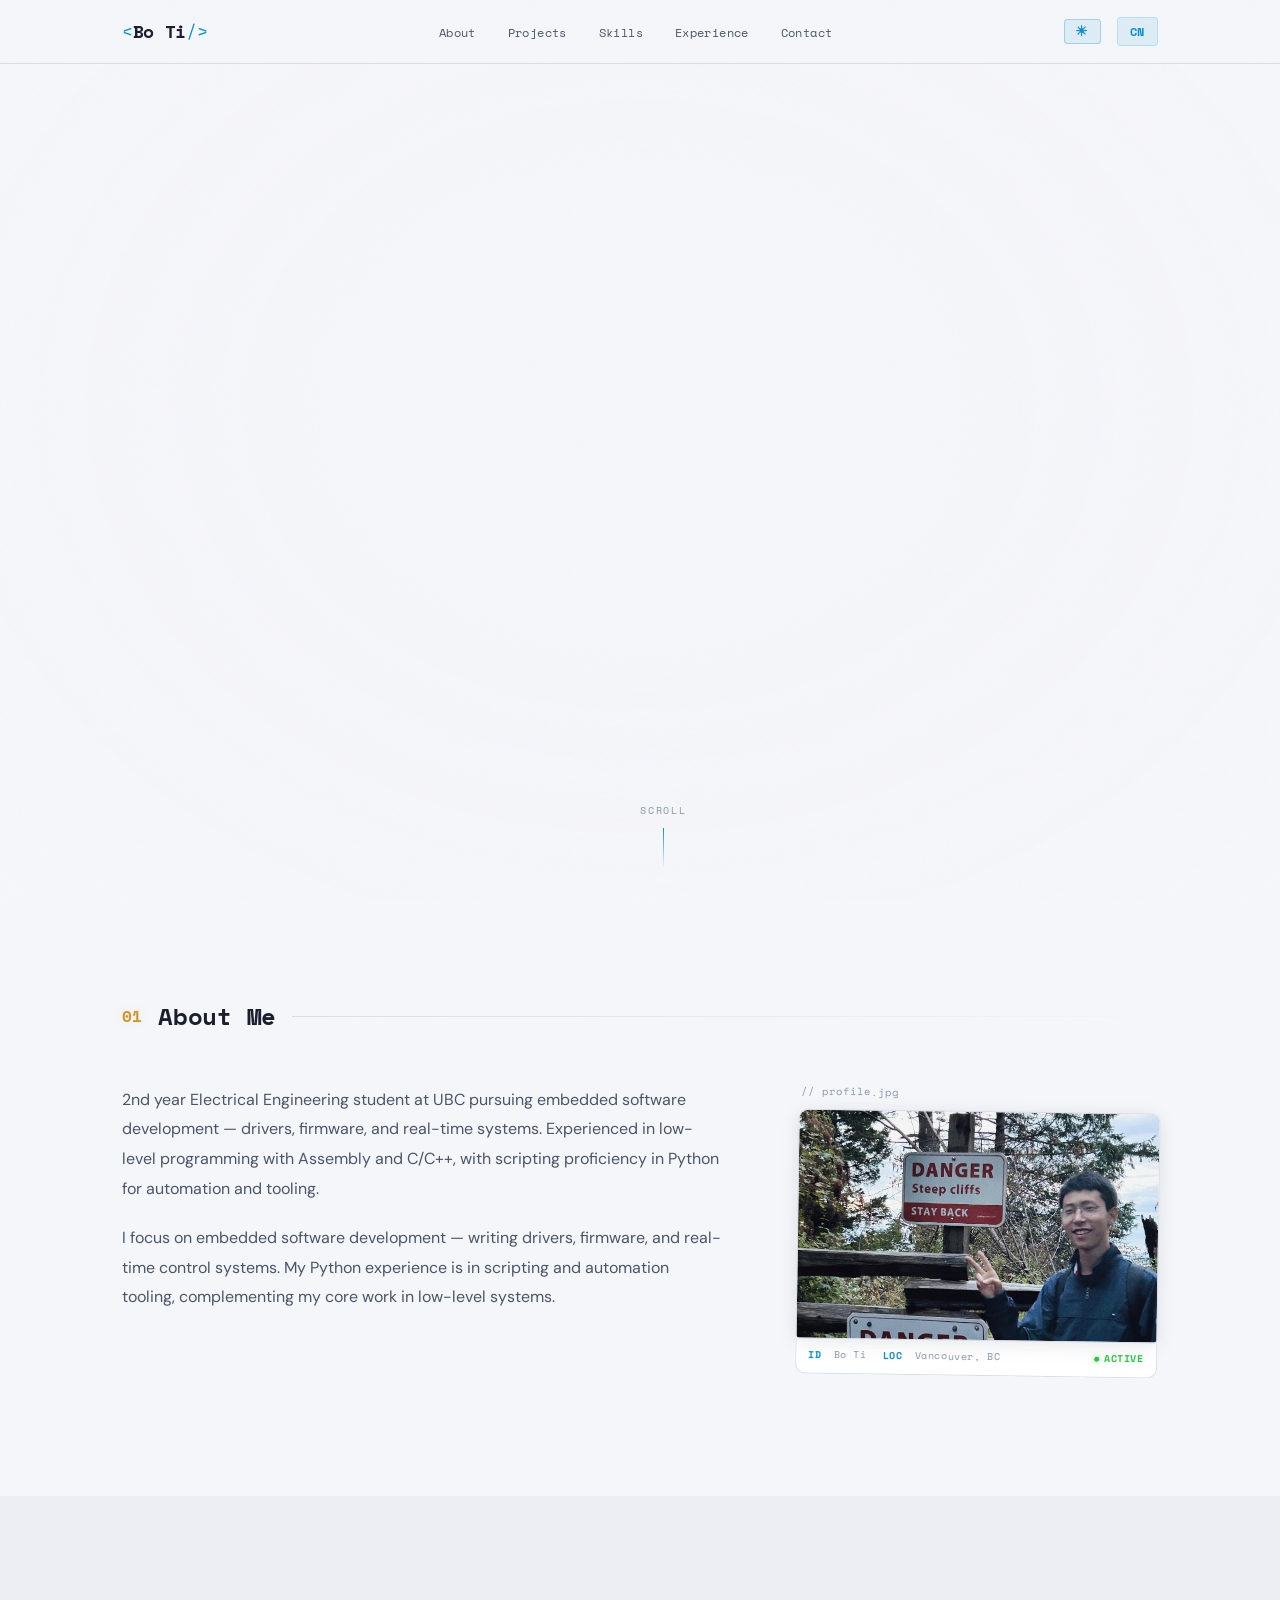
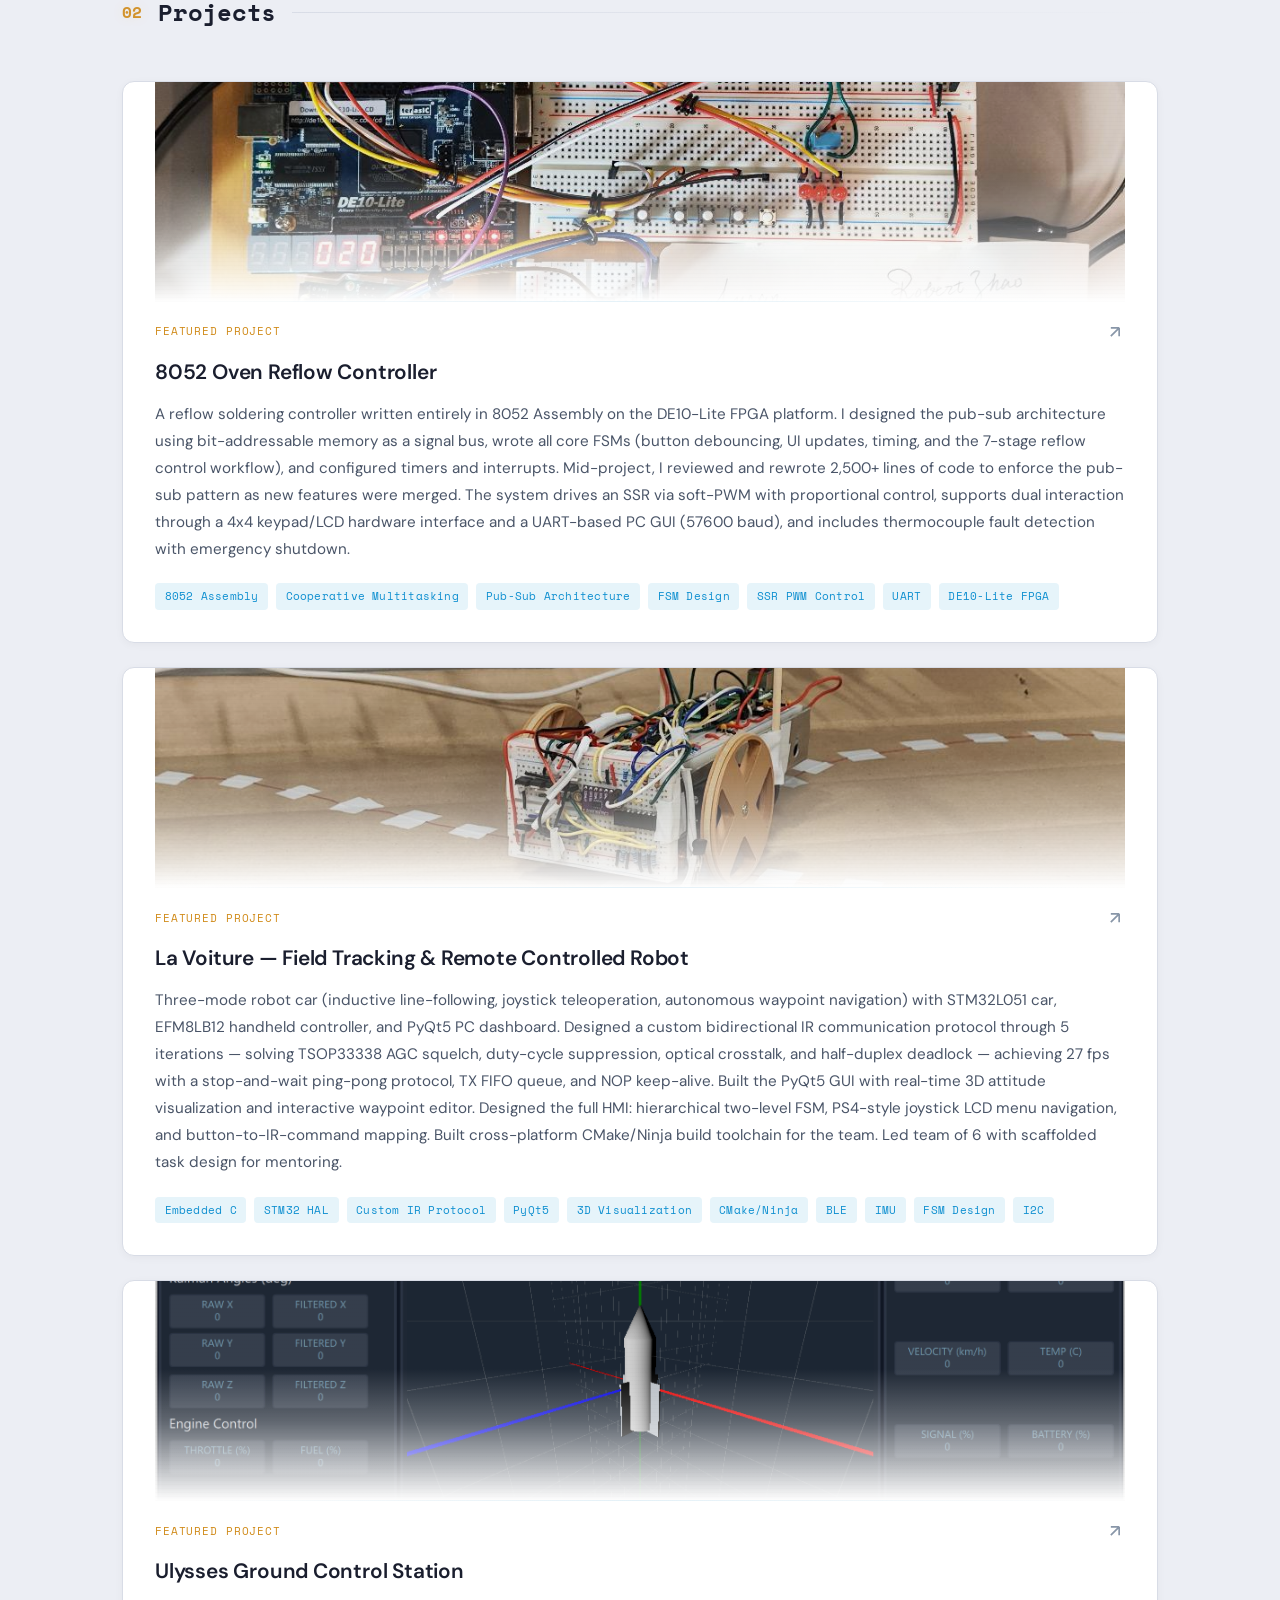
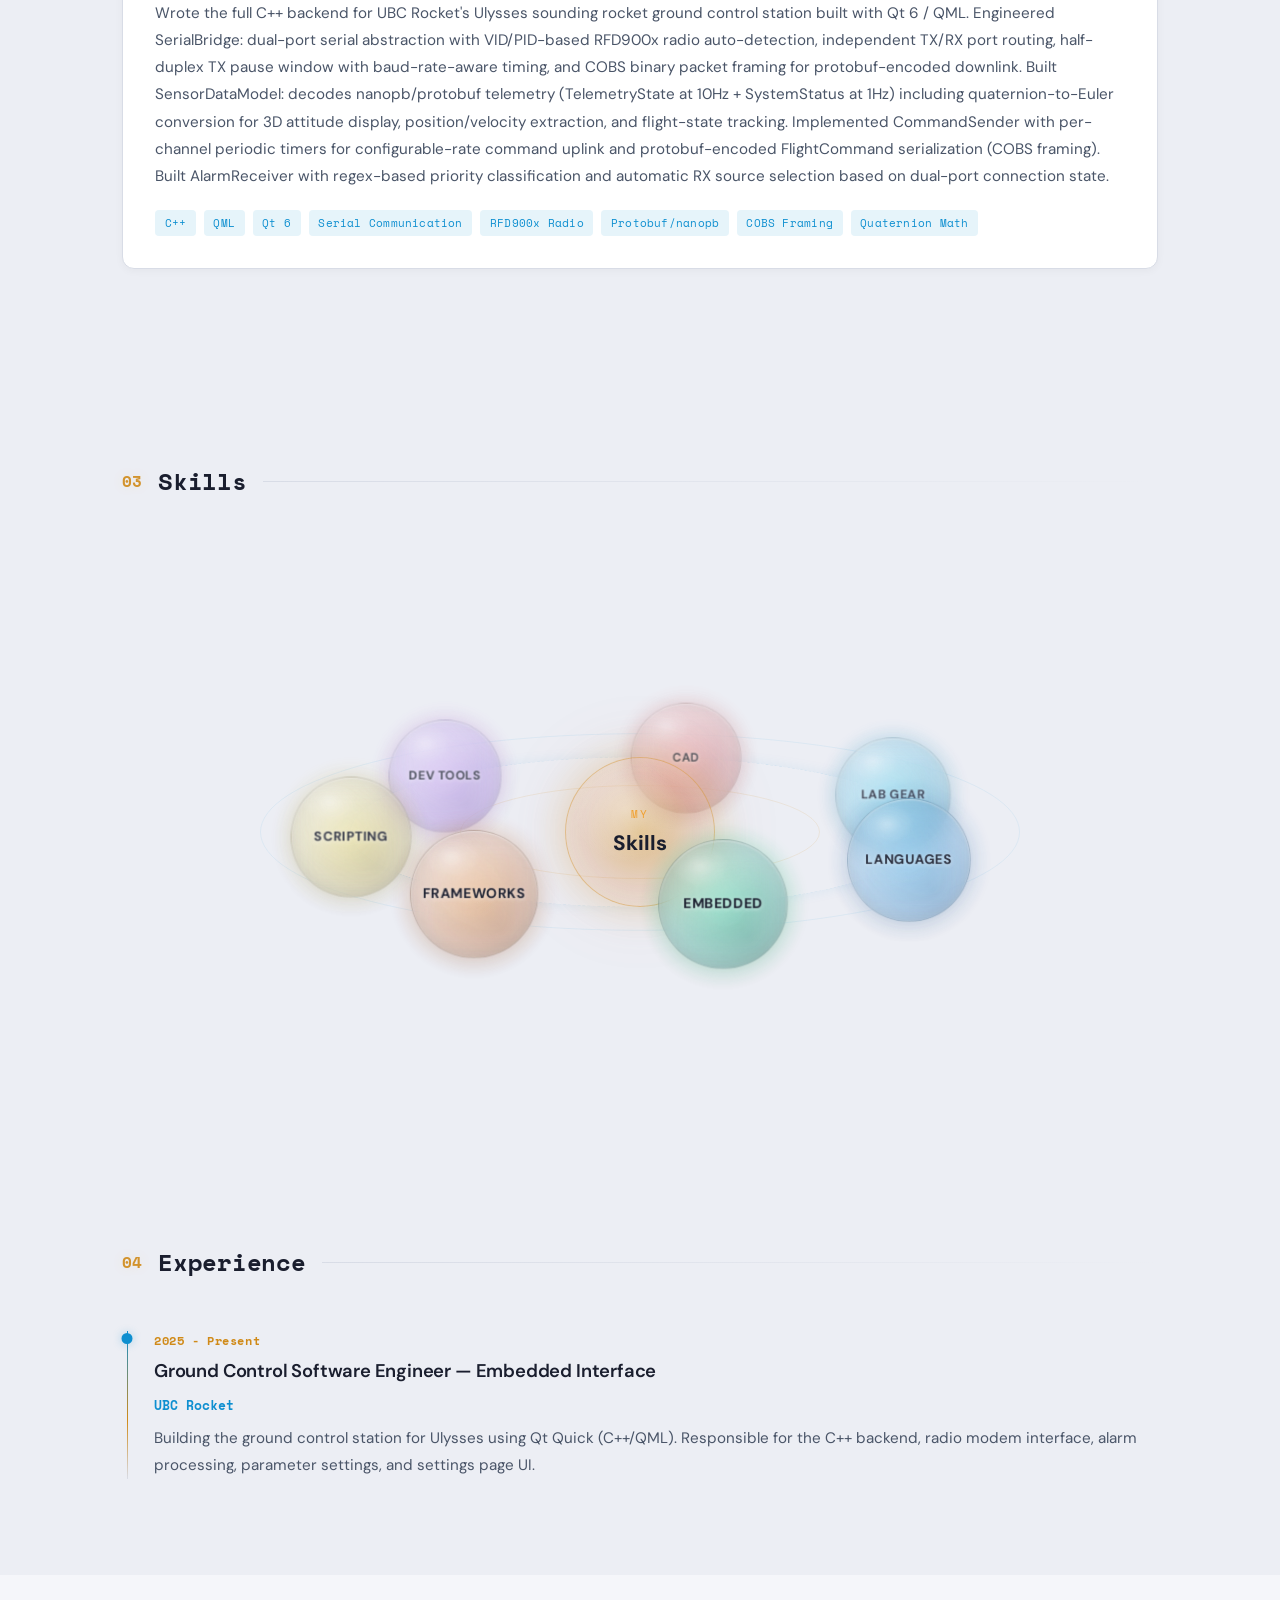
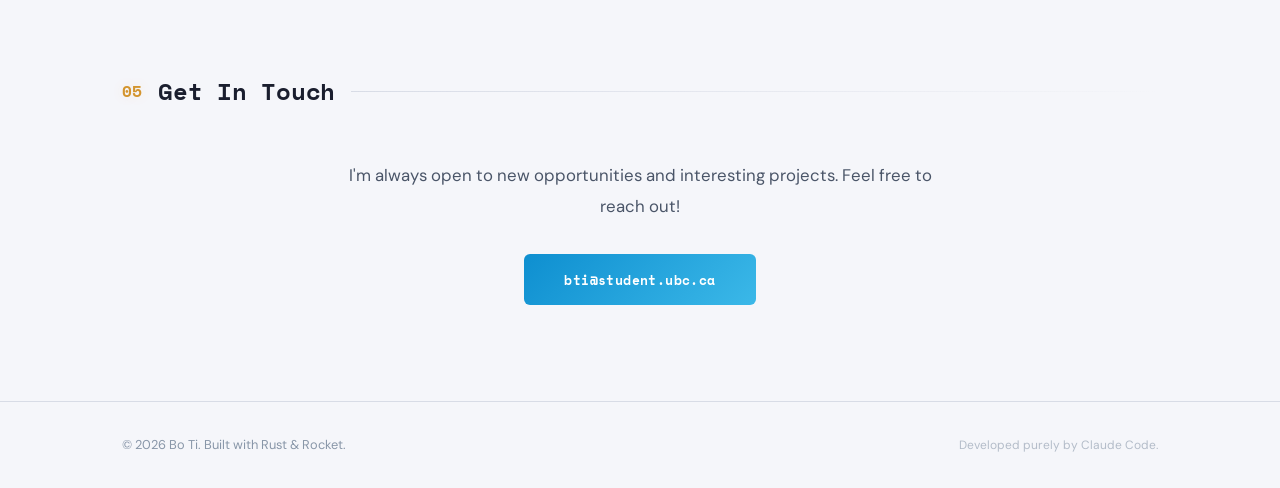
==== index.html @ 19ad7119 "ascii art" ====
<!DOCTYPE html>
<html lang="en">
<head>
    <meta charset="UTF-8">
    <meta name="viewport" content="width=device-width, initial-scale=1.0">
    <title>Bo Ti - Embedded Software Developer</title>
    <link rel="preconnect" href="https://fonts.googleapis.com">
    <link rel="preconnect" href="https://fonts.gstatic.com" crossorigin>
    <link href="https://fonts.googleapis.com/css2?family=Space+Mono:wght@400;700&family=DM+Sans:ital,opsz,wght@0,9..40,300;0,9..40,400;0,9..40,500;0,9..40,600;1,9..40,400&display=swap" rel="stylesheet">
    <script>
        (function(){var t=localStorage.getItem('theme');if(t!=='dark')document.documentElement.setAttribute('data-theme','light');})();
    </script>
    <link rel="stylesheet" href="style.css">
    <style>
        /* ---- TRACKS ORBITAL ANIMATION ---- */
        .tracks-wrapper {
            display: flex;
            justify-content: center;
            align-items: center;
            padding: 0.5rem 0 1.5rem;
            overflow: hidden;
            position: relative;
            min-height: 500px;
        }

        .tracks-scene {
            position: relative;
            width: 700px;
            height: 400px;
            flex-shrink: 0;
            z-index: 1;
            transform: translateY(40px);
            transition: transform 0.45s cubic-bezier(0.25, 0.1, 0.25, 1);
        }

        .tracks-scene.scene-hovered {
            transform: translateY(-20px);
        }

        .orbit-ring {
            position: absolute;
            border-radius: 50%;
            top: 50%; left: 50%;
            transform: translate(-50%, -50%) scaleY(0.259);
        }

        /* Main orbit ring — dashed with subtle glow */
        .orbit-ring-main {
            border: 1.5px dashed rgba(56,189,248,0.18);
            box-shadow: 0 0 25px rgba(56,189,248,0.06);
        }

        /* Secondary orbit rings — thin solid, decorative */
        .orbit-ring-inner {
            border: 1px solid rgba(240,160,48,0.12);
        }
        .orbit-ring-outer {
            border: 1px solid rgba(56,189,248,0.08);
        }

        .center-node {
            position: absolute;
            top: 50%; left: 50%;
            transform: translate(-50%, -50%);
            width: 150px;
            height: 150px;
            border-radius: 50%;
            background:
                radial-gradient(circle at 40% 35%, rgba(255,255,255,0.2) 0%, transparent 40%),
                radial-gradient(circle at 50% 50%, rgba(240,160,48,0.45), rgba(240,120,30,0.15) 55%, rgba(10,14,23,0.5));
            border: 1.5px solid rgba(240,160,48,0.35);
            display: flex;
            flex-direction: column;
            align-items: center;
            justify-content: center;
            z-index: 10;
            box-shadow:
                0 0 40px rgba(240,160,48,0.3),
                0 0 80px rgba(240,120,30,0.12),
                inset 0 0 25px rgba(240,160,48,0.12);
            animation: center-pulse 4s ease-in-out infinite;
        }

        @keyframes center-pulse {
            0%, 100% { box-shadow: 0 0 40px rgba(240,160,48,0.3), 0 0 80px rgba(240,120,30,0.12), inset 0 0 25px rgba(240,160,48,0.12); }
            50% { box-shadow: 0 0 50px rgba(240,160,48,0.38), 0 0 100px rgba(240,120,30,0.18), inset 0 0 30px rgba(240,160,48,0.18); }
        }

        .node-label {
            font-size: 0.7rem;
            letter-spacing: 0.15em;
            text-transform: uppercase;
            color: #f0a030;
            font-family: var(--font-display);
        }

        .node-title {
            font-size: 1.3rem;
            font-weight: 800;
            margin-top: 2px;
            color: #e8ecf0;
        }

        .track {
            position: absolute;
            top: 50%; left: 50%;
            width: 130px;
            height: 130px;
            margin-left: -65px;
            margin-top: -65px;
            border-radius: 50%;
            border: 1px solid rgba(255,255,255,0.18);
            display: flex;
            flex-direction: column;
            align-items: center;
            justify-content: center;
            gap: 4px;
            cursor: pointer;
            z-index: 5;
            text-align: center;
            padding: 12px;
            will-change: transform, opacity;
            overflow: hidden;
            /* Liquid glass: translucent with colored tint */
            background:
                radial-gradient(circle at 30% 25%, rgba(255,255,255,0.25) 0%, transparent 50%),
                radial-gradient(circle at 70% 75%, var(--planet-lo, rgba(10,20,40,0.3)) 0%, transparent 60%),
                radial-gradient(circle at 50% 50%, var(--planet-hi, rgba(80,180,240,0.25)), var(--planet-mid, rgba(40,100,160,0.15)) 60%, var(--planet-lo, rgba(10,40,70,0.2)) 100%);
            backdrop-filter: blur(12px);
            -webkit-backdrop-filter: blur(12px);
            box-shadow:
                inset 0 1px 2px rgba(255,255,255,0.2),
                inset 0 -4px 12px rgba(0,0,0,0.15),
                0 4px 24px rgba(0,0,0,0.25),
                0 0 25px var(--card-glow, rgba(56,189,248,0.15));
            transition: box-shadow 0.3s ease, border-color 0.3s ease;
        }

        /* Specular highlight — liquid glass caustic */
        .track::before {
            content: '';
            position: absolute;
            top: 6%;
            left: 12%;
            width: 40%;
            height: 28%;
            background: radial-gradient(ellipse,
                rgba(255,255,255,0.4) 0%,
                rgba(255,255,255,0.12) 40%,
                transparent 100%);
            border-radius: 50%;
            pointer-events: none;
            z-index: 2;
            filter: blur(2px);
        }

        /* Atmosphere rim — glass edge refraction */
        .track::after {
            content: '';
            position: absolute;
            inset: -2px;
            border-radius: 50%;
            border: 1px solid rgba(255,255,255,0.15);
            pointer-events: none;
            z-index: 0;
            box-shadow:
                0 0 18px var(--card-glow, transparent),
                inset 0 0 14px rgba(255,255,255,0.06);
        }

        .track-active,
        .track:hover {
            transform: scale(1.18) !important;
            opacity: 1 !important;
            border-color: rgba(255,255,255,0.22);
            box-shadow:
                inset 0 1px 2px rgba(255,255,255,0.2),
                inset 0 -4px 14px rgba(0,0,0,0.15),
                0 4px 24px rgba(0,0,0,0.3),
                0 0 45px var(--card-glow, rgba(56,189,248,0.3)),
                0 0 90px var(--card-glow, rgba(56,189,248,0.12));
        }

        .track-active::after,
        .track:hover::after {
            border-color: rgba(255,255,255,0.18);
            box-shadow:
                0 0 25px var(--card-glow, transparent),
                inset 0 0 16px rgba(255,255,255,0.06);
        }

        .track-name {
            font-size: 0.88rem;
            font-weight: 700;
            letter-spacing: 0.04em;
            text-transform: uppercase;
            color: #e8ecf0;
            line-height: 1.25;
            position: relative;
            z-index: 1;
            text-shadow: 0 1px 6px rgba(0,0,0,0.7);
        }

        .tracks-tooltip {
            position: absolute;
            bottom: 30px;
            left: 50%;
            transform: translateX(-50%) translateY(10px);
            background: rgba(17,20,30,0.92);
            border: 1px solid rgba(56,189,248,0.15);
            border-radius: 12px;
            padding: 16px 24px;
            max-width: 380px;
            text-align: center;
            z-index: 200;
            opacity: 0;
            transition: opacity 0.35s, transform 0.35s cubic-bezier(0.25, 0.1, 0.25, 1);
            pointer-events: none;
            backdrop-filter: blur(16px);
            box-shadow: 0 4px 30px rgba(0,0,0,0.4), 0 0 20px rgba(56,189,248,0.05);
        }

        .tracks-tooltip.show { opacity: 1; transform: translateX(-50%) translateY(0); }
        .tracks-tooltip h3 { font-size: 1.05rem; font-weight: 700; margin-bottom: 6px; }
        .tracks-tooltip p { font-size: 0.78rem; color: var(--text-secondary); font-family: var(--font-display); line-height: 1.6; }

        @media (max-width: 900px) {
            .tracks-scene {
                transform: translateY(40px) scale(0.65);
                transform-origin: top center;
                margin-bottom: -140px;
            }
            .tracks-scene.scene-hovered {
                transform: translateY(-20px) scale(0.65);
            }
            .tracks-wrapper { min-height: 320px; }
        }

        /* ---- LIGHT MODE ORBITAL OVERRIDES ---- */
        [data-theme="light"] .orbit-ring-main {
            border-color: rgba(14,143,208,0.22);
            box-shadow: 0 0 25px rgba(14,143,208,0.08);
        }
        [data-theme="light"] .orbit-ring-inner {
            border-color: rgba(208,138,24,0.18);
        }
        [data-theme="light"] .orbit-ring-outer {
            border-color: rgba(14,143,208,0.12);
        }
        [data-theme="light"] .center-node {
            background:
                radial-gradient(circle at 40% 35%, rgba(255,255,255,0.35) 0%, transparent 40%),
                radial-gradient(circle at 50% 50%, rgba(208,138,24,0.5), rgba(208,100,20,0.2) 55%, rgba(245,246,250,0.4));
            border-color: rgba(208,138,24,0.4);
            box-shadow:
                0 0 40px rgba(208,138,24,0.25),
                0 0 80px rgba(208,100,20,0.1),
                inset 0 0 25px rgba(208,138,24,0.1);
        }
        [data-theme="light"] .track {
            border-color: rgba(0,0,0,0.12);
            box-shadow:
                inset 0 1px 2px rgba(255,255,255,0.4),
                inset 0 -4px 12px rgba(0,0,0,0.08),
                0 4px 24px rgba(0,0,0,0.12),
                0 0 25px var(--card-glow, rgba(14,143,208,0.1));
        }
        [data-theme="light"] .track::after {
            border-color: rgba(0,0,0,0.08);
        }
        [data-theme="light"] .track-name {
            color: #1a1e2e;
            text-shadow: 0 1px 4px rgba(255,255,255,0.6);
        }
        [data-theme="light"] .node-title {
            color: #1a1e2e;
        }
        [data-theme="light"] .tracks-tooltip {
            background: rgba(255,255,255,0.94);
            border-color: rgba(14,143,208,0.2);
            box-shadow: 0 4px 30px rgba(0,0,0,0.12), 0 0 20px rgba(14,143,208,0.06);
        }
        [data-theme="light"] .tracks-tooltip h3 {
            color: #1a1e2e;
        }

        @media (max-width: 760px) {
            .tracks-scene {
                transform: translateY(30px) scale(0.48);
                transform-origin: top center;
                margin-bottom: -210px;
            }
            .tracks-scene.scene-hovered {
                transform: translateY(-15px) scale(0.48);
            }
            .tracks-wrapper { min-height: 240px; }
        }
    </style>
</head>
<body>
    <!-- Dot-grid background canvas -->
    <canvas id="gridCanvas"></canvas>

    <nav class="navbar" id="navbar">
        <div class="nav-inner">
            <a href="#hero" class="nav-logo">
                <span class="logo-bracket">&lt;</span>Bo Ti<span class="logo-bracket">/&gt;</span>
            </a>
            <ul class="nav-links" id="navLinks">
                <li><a href="#about" data-i18n="nav_about">About</a></li>
                <li><a href="#projects" data-i18n="nav_projects">Projects</a></li>
                <li><a href="#skills" data-i18n="nav_skills">Skills</a></li>
                <li><a href="#experience" data-i18n="nav_experience">Experience</a></li>
                <li><a href="#contact" data-i18n="nav_contact">Contact</a></li>
            </ul>
            <div class="nav-right">
                <button class="theme-toggle" id="themeSwitch" onclick="toggleTheme()" aria-label="Toggle theme">
                    <span class="theme-icon" id="themeIcon">&#9728;</span>
                </button>
                <button class="lang-toggle" id="langSwitch" onclick="toggleLang()" aria-label="Toggle language">
                    <span class="lang-label" id="langLabel">CN</span>
                </button>
                <button class="menu-toggle" id="menuToggle" onclick="toggleMenu()" aria-label="Toggle menu">
                    <span></span><span></span><span></span>
                </button>
            </div>
        </div>
    </nav>

    <!-- HERO -->
    <section id="hero" class="hero">
        <canvas id="asciiHeroCanvas"></canvas>
        <div class="hero-vignette"></div>
        <h1 class="hero-name hero-name-sr">Bo Ti</h1>
        <div class="scroll-hint">
            <span data-i18n="scroll_hint">scroll</span>
            <div class="scroll-line"></div>
        </div>
    </section>

    <!-- ABOUT -->
    <section id="about" class="section">
        <div class="container">
            <div class="section-header">
                <span class="section-index">01</span>
                <h2 class="section-title" data-i18n="about_title">About Me</h2>
                <div class="section-line"></div>
            </div>
            <div class="about-grid">
                <div class="about-text">
                    <p data-i18n="about_p1">2nd year Electrical Engineering student at UBC pursuing embedded software development — drivers, firmware, and real-time systems. Experienced in low-level programming with Assembly and C/C++, with scripting proficiency in Python for automation and tooling.</p>
                    <p data-i18n="about_p2">I focus on embedded software development — writing drivers, firmware, and real-time control systems.
                       My Python experience is in scripting and automation tooling, complementing my core work in low-level systems.</p>
                </div>
                <div class="about-aside">
                    <div class="profile-dossier">
                        <span class="profile-label">// profile.jpg</span>
                        <div class="profile-photo-frame">
                            <img src="media/profile.jpg" alt="Bo Ti — profile photo" class="profile-photo">
                            <div class="profile-photo-grain"></div>
                        </div>
                        <div class="profile-meta">
                            <span class="profile-meta-item"><span class="profile-meta-key">ID</span> Bo Ti</span>
                            <span class="profile-meta-item"><span class="profile-meta-key">LOC</span> Vancouver, BC</span>
                            <span class="profile-meta-item profile-meta-status"><span class="profile-status-dot"></span> ACTIVE</span>
                        </div>
                    </div>
                </div>
            </div>
        </div>
    </section>

    <!-- PROJECTS -->
    <section id="projects" class="section section-alt">
        <div class="container">
            <div class="section-header">
                <span class="section-index">02</span>
                <h2 class="section-title" data-i18n="projects_title">Projects</h2>
                <div class="section-line"></div>
            </div>
            <div class="projects-list">

                <a href="https://github.com/Elec-291-Group/Reflow-Oven-Controller" class="project-card" target="_blank" rel="noopener">
                    <div class="project-img-wrapper">
                        <img src="media/oven_controller.jpg" alt="8052 Oven Reflow Controller — breadboard prototype with microcontroller" class="project-img" loading="lazy">
                        <div class="project-img-fade"></div>
                        <div class="project-img-scanline"></div>
                    </div>
                    <div class="project-top">
                        <span class="project-label" data-i18n="project_label_featured">Featured Project</span>
                        <svg class="project-arrow" width="20" height="20" viewBox="0 0 24 24" fill="none" stroke="currentColor" stroke-width="2"><path d="M7 17L17 7M17 7H7M17 7V17"/></svg>
                    </div>
                    <h3 class="project-name" data-i18n="project1_name">8052 Oven Reflow Controller</h3>
                    <p class="project-desc" data-i18n="project1_desc">A reflow soldering controller written entirely in 8052 Assembly on the DE10-Lite FPGA platform. I designed the pub-sub architecture using bit-addressable memory as a signal bus, wrote all core FSMs (button debouncing, UI updates, timing, and the 7-stage reflow control workflow), and configured timers and interrupts. Mid-project, I reviewed and rewrote 2,500+ lines of code to enforce the pub-sub pattern as new features were merged. The system drives an SSR via soft-PWM with proportional control, supports dual interaction through a 4x4 keypad/LCD hardware interface and a UART-based PC GUI (57600 baud), and includes thermocouple fault detection with emergency shutdown.</p>
                    <div class="project-tech">
                        <span>8052 Assembly</span>
                        <span>Cooperative Multitasking</span>
                        <span>Pub-Sub Architecture</span>
                        <span>FSM Design</span>
                        <span>SSR PWM Control</span>
                        <span>UART</span>
                        <span>DE10-Lite FPGA</span>
                    </div>
                </a>

                <a href="https://github.com/Elec-291-Group/La-Voiture" class="project-card" target="_blank" rel="noopener">
                    <div class="project-img-wrapper">
                        <img src="media/voiture.jpg" alt="La Voiture — robot car with handheld controller" class="project-img" style="object-position: center 41%" loading="lazy">
                        <div class="project-img-fade"></div>
                        <div class="project-img-scanline"></div>
                    </div>
                    <div class="project-top">
                        <span class="project-label" data-i18n="project_label_featured">Featured Project</span>
                        <svg class="project-arrow" width="20" height="20" viewBox="0 0 24 24" fill="none" stroke="currentColor" stroke-width="2"><path d="M7 17L17 7M17 7H7M17 7V17"/></svg>
                    </div>
                    <h3 class="project-name" data-i18n="project3_name">La Voiture &mdash; Field Tracking &amp; Remote Controlled Robot</h3>
                    <p class="project-desc" data-i18n="project3_desc">Three-mode robot car (inductive line-following, joystick teleoperation, autonomous waypoint navigation) with STM32L051 car, EFM8LB12 handheld controller, and PyQt5 PC dashboard. Designed a custom bidirectional IR communication protocol through 5 iterations &mdash; solving TSOP33338 AGC squelch, duty-cycle suppression, optical crosstalk, and half-duplex deadlock &mdash; achieving 27 fps with a stop-and-wait ping-pong protocol, TX FIFO queue, and NOP keep-alive. Built the PyQt5 GUI with real-time 3D attitude visualization and interactive waypoint editor. Designed the full HMI: hierarchical two-level FSM, PS4-style joystick LCD menu navigation, and button-to-IR-command mapping. Built cross-platform CMake/Ninja build toolchain for the team. Led team of 6 with scaffolded task design for mentoring.</p>
                    <div class="project-tech">
                        <span>Embedded C</span>
                        <span>STM32 HAL</span>
                        <span>Custom IR Protocol</span>
                        <span>PyQt5</span>
                        <span>3D Visualization</span>
                        <span>CMake/Ninja</span>
                        <span>BLE</span>
                        <span>IMU</span>
                        <span>FSM Design</span>
                        <span>I2C</span>
                    </div>
                </a>

                <a href="https://github.com/UBC-Rocket/ulysses-ground-control" class="project-card" target="_blank" rel="noopener">
                    <div class="project-img-wrapper">
                        <img src="media/Ulysses_GCS.png" alt="Ulysses Ground Control Station — Qt 6 telemetry dashboard" class="project-img" style="object-position: center 30%" loading="lazy">
                        <div class="project-img-fade"></div>
                        <div class="project-img-scanline"></div>
                    </div>
                    <div class="project-top">
                        <span class="project-label" data-i18n="project_label_featured">Featured Project</span>
                        <svg class="project-arrow" width="20" height="20" viewBox="0 0 24 24" fill="none" stroke="currentColor" stroke-width="2"><path d="M7 17L17 7M17 7H7M17 7V17"/></svg>
                    </div>
                    <h3 class="project-name" data-i18n="project2_name">Ulysses Ground Control Station</h3>
                    <p class="project-desc" data-i18n="project2_desc">Wrote the full C++ backend for UBC Rocket's Ulysses sounding rocket ground control station built with Qt 6 / QML. Engineered SerialBridge: dual-port serial abstraction with VID/PID-based RFD900x radio auto-detection, independent TX/RX port routing, half-duplex TX pause window with baud-rate-aware timing, and COBS binary packet framing for protobuf-encoded downlink. Built SensorDataModel: decodes nanopb/protobuf telemetry (TelemetryState at 10Hz + SystemStatus at 1Hz) including quaternion-to-Euler conversion for 3D attitude display, position/velocity extraction, and flight-state tracking. Implemented CommandSender with per-channel periodic timers for configurable-rate command uplink and protobuf-encoded FlightCommand serialization (COBS framing). Built AlarmReceiver with regex-based priority classification and automatic RX source selection based on dual-port connection state.</p>
                    <div class="project-tech">
                        <span>C++</span>
                        <span>QML</span>
                        <span>Qt 6</span>
                        <span>Serial Communication</span>
                        <span>RFD900x Radio</span>
                        <span>Protobuf/nanopb</span>
                        <span>COBS Framing</span>
                        <span>Quaternion Math</span>
                    </div>
                </a>

            </div>
        </div>
    </section>

    <!-- SKILLS -->
    <section id="skills" class="section section-alt" style="position:relative;">
        <div class="container">
            <div class="section-header">
                <span class="section-index">03</span>
                <h2 class="section-title" data-i18n="skills_title">Skills</h2>
                <div class="section-line"></div>
            </div>
            <div class="tracks-wrapper">
                <div class="tracks-scene" id="tracksScene">
                    <div class="orbit-ring orbit-ring-inner" style="width:360px;height:360px;"></div>
                    <div class="orbit-ring orbit-ring-main" style="width:580px;height:580px;"></div>
                    <div class="orbit-ring orbit-ring-outer" style="width:760px;height:760px;"></div>
                    <div class="center-node">
                        <span class="node-label" data-i18n="skills_my">My</span>
                        <span class="node-title" data-i18n="skills_node_title">Skills</span>
                    </div>
                </div>
            </div>
        </div>
        <div class="tracks-tooltip" id="tracksTooltip">
            <h3 id="ttTitle"></h3>
            <p id="ttDesc"></p>
        </div>
    </section>

    <!-- EXPERIENCE -->
    <section id="experience" class="section section-alt">
        <div class="container">
            <div class="section-header">
                <span class="section-index">04</span>
                <h2 class="section-title" data-i18n="experience_title">Experience</h2>
                <div class="section-line"></div>
            </div>
            <div class="experience-list">
                <div class="exp-card">
                    <div class="exp-timeline-dot"></div>
                    <div class="exp-period" data-i18n="exp1_period">2025 - Present</div>
                    <div class="exp-body">
                        <h3 class="exp-role" data-i18n="exp1_role">Ground Control Software Engineer — Embedded Interface</h3>
                        <span class="exp-company">UBC Rocket</span>
                        <p class="exp-desc" data-i18n="exp1_desc">Building the ground control station for Ulysses using Qt Quick (C++/QML). Responsible for the C++ backend, radio modem interface, alarm processing, parameter settings, and settings page UI.</p>
                    </div>
                </div>
            </div>
        </div>
    </section>

    <!-- CONTACT -->
    <section id="contact" class="section">
        <div class="container">
            <div class="section-header">
                <span class="section-index">05</span>
                <h2 class="section-title" data-i18n="contact_title">Get In Touch</h2>
                <div class="section-line"></div>
            </div>
            <div class="contact-box">
                <p class="contact-text" data-i18n="contact_text">I'm always open to new opportunities and interesting projects.
                   Feel free to reach out!</p>
                <a href="mailto:bti@student.ubc.ca" class="btn btn-primary btn-lg">bti@student.ubc.ca</a>
            </div>
        </div>
    </section>

    <footer class="footer">
        <div class="container footer-inner">
            <p data-i18n="footer_text">&copy; 2026 Bo Ti. Built with Rust &amp; Rocket.</p>
            <p class="footer-sub" data-i18n="footer_claude">Developed purely by Claude Code.</p>
        </div>
    </footer>

    <script src="script.js"></script>
    <script>
        /* ---- SKILLS ORBITAL ANIMATION ---- */
        (function () {
            var S = 0.0003;
            var R = 290;
            var A = 2 * Math.PI / 7;
            var tracks = [
                { name: "Languages",  nameZh: "\u7f16\u7a0b\u8bed\u8a00", color: "#6eb4ff", glow: "rgba(110,180,255,0.3)",  planetHi: "rgba(100,200,255,0.5)", planetMid: "rgba(50,140,210,0.3)", planetLo: "rgba(20,80,140,0.2)", radius: R, startAngle: A * 0, speed: S, items: ["8052 Assembly", "C/C++", "QML", "Python"], itemsZh: ["8052 \u6c47\u7f16", "C/C++", "QML", "Python"] },
                { name: "Embedded",   nameZh: "\u5d4c\u5165\u5f0f",   color: "#5dffb0", glow: "rgba(93,255,176,0.3)",   planetHi: "rgba(90,230,180,0.5)", planetMid: "rgba(30,160,130,0.3)", planetLo: "rgba(15,90,80,0.2)", radius: R, startAngle: A * 1, speed: S, items: ["FSM Design", "PWM Control", "UART/Serial", "Pub-Sub Architecture", "Cooperative Multitasking", "Timer/Interrupt Config"], itemsZh: ["\u72b6\u6001\u673a\u8bbe\u8ba1", "PWM \u63a7\u5236", "UART/\u4e32\u53e3\u901a\u4fe1", "\u53d1\u5e03-\u8ba2\u9605\u67b6\u6784", "\u534f\u4f5c\u5f0f\u591a\u4efb\u52a1", "\u5b9a\u65f6\u5668/\u4e2d\u65ad\u914d\u7f6e"] },
                { name: "Frameworks", nameZh: "\u6846\u67b6\u4e0e\u5e93", color: "#ff9d5c", glow: "rgba(255,157,92,0.3)",    planetHi: "rgba(255,175,100,0.48)", planetMid: "rgba(200,110,55,0.28)", planetLo: "rgba(120,60,25,0.18)", radius: R, startAngle: A * 2, speed: S, items: ["Qt Quick"], itemsZh: ["Qt Quick"] },
                { name: "Scripting",  nameZh: "\u811a\u672c\u4e0e\u81ea\u52a8\u5316", color: "#ffe066", glow: "rgba(255,224,102,0.3)",   planetHi: "rgba(255,235,110,0.48)", planetMid: "rgba(200,180,70,0.28)", planetLo: "rgba(120,100,30,0.18)", radius: R, startAngle: A * 3, speed: S, items: ["Selenium", "BeautifulSoup", "OpenCV", "NumPy", "Pandas", "Matplotlib"], itemsZh: ["Selenium", "BeautifulSoup", "OpenCV", "NumPy", "Pandas", "Matplotlib"] },
                { name: "Dev Tools",  nameZh: "\u8f6f\u4ef6\u4e0e\u5de5\u5177", color: "#d67eff", glow: "rgba(214,126,255,0.3)",   planetHi: "rgba(200,150,255,0.48)", planetMid: "rgba(140,80,220,0.28)", planetLo: "rgba(70,35,140,0.18)", radius: R, startAngle: A * 4, speed: S, items: ["Quartus", "Qt Creator", "VS Code", "Git", "Office Suite"], itemsZh: ["Quartus", "Qt Creator", "VS Code", "Git", "Office \u5957\u4ef6"] },
                { name: "CAD",        nameZh: "CAD / \u8bbe\u8ba1",   color: "#ff6b6b", glow: "rgba(255,107,107,0.3)",   planetHi: "rgba(255,120,120,0.48)", planetMid: "rgba(200,70,70,0.28)", planetLo: "rgba(120,35,35,0.18)", radius: R, startAngle: A * 5, speed: S, items: ["SolidWorks", "Advanced Surfacing", "Sheet Metal", "Assembly"], itemsZh: ["SolidWorks", "\u9ad8\u7ea7\u66f2\u9762", "\u9499\u91d1", "\u88c5\u914d\u4f53"] },
                { name: "Lab Gear",   nameZh: "\u5b9e\u9a8c\u5ba4\u8bbe\u5907", color: "#38bdf8", glow: "rgba(56,189,248,0.3)",    planetHi: "rgba(85,225,255,0.5)", planetMid: "rgba(30,160,210,0.3)", planetLo: "rgba(15,90,120,0.2)", radius: R, startAngle: A * 6, speed: S, items: ["Logic Analyzer", "Multimeter", "Oscilloscope", "Signal Generator"], itemsZh: ["\u903b\u8f91\u5206\u6790\u4eea", "\u4e07\u7528\u8868", "\u793a\u6ce2\u5668", "\u4fe1\u53f7\u53d1\u751f\u5668"] }
            ];

            var scene   = document.getElementById('tracksScene');
            var tooltip = document.getElementById('tracksTooltip');
            var ttTitle = document.getElementById('ttTitle');
            var ttDesc  = document.getElementById('ttDesc');
            if (!scene) return;

            function getTrackName(t) {
                return currentLang === 'zh' && t.nameZh ? t.nameZh : t.name;
            }
            function getTrackItems(t) {
                return currentLang === 'zh' && t.itemsZh ? t.itemsZh : t.items;
            }

            var elements = tracks.map(function (t) {
                var el = document.createElement('div');
                el.className = 'track';
                el.style.setProperty('--card-color', t.color);
                el.style.setProperty('--card-glow',  t.glow);
                el.style.setProperty('--planet-hi',  t.planetHi);
                el.style.setProperty('--planet-mid', t.planetMid);
                el.style.setProperty('--planet-lo',  t.planetLo);
                el.innerHTML = '<div class="track-name">' + getTrackName(t) + '</div>';
                el.addEventListener('mouseenter', function () {
                    ttTitle.textContent = getTrackName(t);
                    ttTitle.style.color = t.color;
                    ttDesc.textContent  = getTrackItems(t).join(' \u00b7 ');
                    tooltip.classList.add('show');
                    scene.classList.add('scene-hovered');
                });
                el.addEventListener('mouseleave', function () {
                    tooltip.classList.remove('show');
                    scene.classList.remove('scene-hovered');
                });
                scene.appendChild(el);
                return { el: el, track: t, angle: t.startAngle };
            });

            // Expose a function to refresh track labels on language switch
            window.updateSkillsLang = function () {
                elements.forEach(function (item) {
                    item.el.querySelector('.track-name').textContent = getTrackName(item.track);
                });
            };

            var cx = 350, cy = 200;
            var tilt = Math.sin(15 * Math.PI / 180);
            function animateTracks() {
                elements.forEach(function (item) {
                    item.angle += item.track.speed * 16;
                    var x = cx + item.track.radius * Math.cos(item.angle);
                    var y = cy + item.track.radius * Math.sin(item.angle) * tilt;
                    var depth = Math.sin(item.angle);
                    item.el.style.zIndex = Math.round(10 + depth * 8);
                    var s = 0.85 + 0.15 * (depth + 1) / 2;
                    var o = 0.7 + 0.3 * (depth + 1) / 2;
                    item.el.style.transform = 'scale(' + s.toFixed(3) + ')';
                    item.el.style.opacity   = o.toFixed(3);
                    item.el.style.left = x + 'px';
                    item.el.style.top  = y + 'px';
                });
                requestAnimationFrame(animateTracks);
            }
            requestAnimationFrame(animateTracks);

            /* ---- AUTO-CYCLE: independent of user hover ---- */
            var skillsSection = document.getElementById('skills');
            var autoIndex = 0;
            var autoTimer = null;
            var userHovering = false;

            function showPlanet(i) {
                var t = tracks[i];
                ttTitle.textContent = getTrackName(t);
                ttTitle.style.color = t.color;
                ttDesc.textContent  = getTrackItems(t).join(' \u00b7 ');
                tooltip.classList.add('show');
                scene.classList.add('scene-hovered');
                elements.forEach(function (item) { item.el.classList.remove('track-active'); });
                elements[i].el.classList.add('track-active');
            }

            function hidePlanet() {
                tooltip.classList.remove('show');
                scene.classList.remove('scene-hovered');
                elements.forEach(function (item) { item.el.classList.remove('track-active'); });
            }

            function advanceAuto() {
                showPlanet(autoIndex);
                autoIndex = (autoIndex + 1) % tracks.length;
            }

            function resetTimer() {
                if (autoTimer) { clearInterval(autoTimer); autoTimer = null; }
                autoTimer = setInterval(function () {
                    if (!userHovering) advanceAuto();
                }, 5000);
            }

            function startAuto() {
                if (autoTimer) return;
                advanceAuto();
                autoTimer = setInterval(function () {
                    if (!userHovering) advanceAuto();
                }, 5000);
            }

            function stopAuto() {
                if (autoTimer) { clearInterval(autoTimer); autoTimer = null; }
                hidePlanet();
            }

            // User hover: show hovered planet, on leave restore current auto planet & restart 5s
            elements.forEach(function (item, i) {
                item.el.addEventListener('mouseenter', function () {
                    userHovering = true;
                    showPlanet(i);
                });
                item.el.addEventListener('mouseleave', function () {
                    userHovering = false;
                    if (sectionVisible) {
                        hidePlanet();
                        setTimeout(function () {
                            if (!userHovering && sectionVisible) {
                                var current = (autoIndex - 1 + tracks.length) % tracks.length;
                                showPlanet(current);
                                resetTimer();
                            }
                        }, 1500);
                    }
                });
            });

            // IntersectionObserver: start/stop when skills section enters/leaves viewport
            var sectionVisible = false;
            var observer = new IntersectionObserver(function (entries) {
                entries.forEach(function (entry) {
                    sectionVisible = entry.isIntersecting;
                    if (entry.isIntersecting) {
                        startAuto();
                    } else {
                        stopAuto();
                        autoIndex = 0;
                    }
                });
            }, { threshold: 0.3 });
            observer.observe(skillsSection);
        })();
    </script>

    <!-- Unified ASCII Hero: building + name — Pretext-accelerated, buffer-cached -->
    <script type="module">
    import { prepare, layout } from 'https://esm.sh/@chenglou/pretext';

    (function() {
        var canvas = document.getElementById('asciiHeroCanvas');
        if (!canvas) return;
        var ctx = canvas.getContext('2d', { willReadFrequently: true });
        var dpr = window.devicePixelRatio || 1;

        // --- Config ---
        var CELL = 5;
        var RAMP = ' .·:;|=+*?#%@&█';
        var TEXT = 'Bo Ti';
        var mouse = { x: -9999, y: -9999, radius: 100, moved: false };
        var grid = [];
        var nameIndices = [];   // indices of name cells for fast mouse loop
        var w = 0, h = 0, cols = 0, rows = 0;
        var animStart = 0;
        var SETTLE_DURATION = 2800;
        var built = false;
        var settled = false;    // true once animation done — for BG only
        var staticBuffer = null; // offscreen canvas cache — BG only
        var staticDirty = true;
        var lastTheme = null;
        var needsMouseRedraw = false;
        var scrollProgress = 0; // 0 = top, 1 = scrolled past hero
        var nameBaseY = 0;      // original center Y of name in grid coords
        var nameEntranceStart = 0;  // timestamp when entrance begins
        var nameEntranceT = 0;      // 0→1 entrance progress
        var NAME_ENTRANCE_DURATION = 1800; // ms
        var NAME_ENTRANCE_DELAY = 600;     // wait after settle before sliding in

        var img = new Image();
        var imgReady = false;

        // Pretext: pre-measure name text for precise positioning
        var nameMetrics = null;

        function coverFit(iw,ih,cw,ch) {
            var ir=iw/ih, cr=cw/ch;
            if(cr>ir){var sh=iw/cr;return{sx:0,sy:(ih-sh)/2,sw:iw,sh:sh};}
            var sw=ih*cr;return{sx:(iw-sw)/2,sy:0,sw:sw,sh:ih};
        }
        function easeOut(t){return 1-Math.pow(1-t,3);}
        function lerp(a,b,t){return a+(b-a)*t;}

        function build() {
            var hero = canvas.parentElement;
            var rect = hero.getBoundingClientRect();
            w = rect.width; h = rect.height;
            if (w<1||h<1) return;

            canvas.width = w*dpr; canvas.height = h*dpr;
            ctx.setTransform(dpr,0,0,dpr,0,0);

            cols = Math.ceil(w/CELL);
            rows = Math.ceil(h/CELL);

            // --- Use Pretext to measure name text precisely ---
            var fontSize = Math.min(Math.max(w*0.22,64),260);
            var fontStr = '700 '+fontSize+'px "Space Mono", monospace';
            try {
                var prepared = prepare(TEXT, fontStr);
                nameMetrics = layout(prepared, w, fontSize * 1.2);
            } catch(e) {
                nameMetrics = { height: fontSize * 1.2, lineCount: 1 };
            }

            // --- Sample image (zoomed to center palace, cropping periphery) ---
            var imgPixels = null;
            if (imgReady) {
                // Crop to center ~55% of image to zoom into the palace
                var cropX = img.width * 0.195;
                var cropY = img.height * 0.05;
                var cropW = img.width * 0.60;
                var cropH = img.height * 0.75;
                // Cover-fit the cropped region to canvas
                var cropRatio = cropW / cropH;
                var canRatio = w / h;
                var sx, sy, sw, sh;
                if (canRatio > cropRatio) {
                    sw = cropW;
                    sh = cropW / canRatio;
                    sx = cropX;
                    sy = cropY + (cropH - sh) / 2;
                } else {
                    sh = cropH;
                    sw = cropH * canRatio;
                    sx = cropX + (cropW - sw) / 2;
                    sy = cropY;
                }
                ctx.drawImage(img, sx, sy, sw, sh, 0, 0, w, h);
                imgPixels = ctx.getImageData(0, 0, canvas.width, canvas.height).data;
                ctx.clearRect(0, 0, w, h);
            }

            // --- Text mask at grid resolution ---
            var textOff = document.createElement('canvas');
            textOff.width = cols; textOff.height = rows;
            var tCtx = textOff.getContext('2d');
            tCtx.fillStyle = '#fff';
            tCtx.font = '700 '+Math.round(fontSize/CELL)+'px "Space Mono", monospace';
            tCtx.textBaseline = 'middle';
            tCtx.textAlign = 'center';
            // Use Pretext-measured height to vertically center precisely
            var textY = rows/2;
            tCtx.fillText(TEXT, cols/2, textY);
            var textMask = tCtx.getImageData(0,0,cols,rows).data;

            // --- Build unified grid ---
            grid = new Array(rows*cols);
            nameIndices = [];
            for (var row=0; row<rows; row++) {
                for (var col=0; col<cols; col++) {
                    var gi = row*cols+col;
                    var cx = col*CELL+CELL/2;
                    var cy = row*CELL+CELL/2;

                    // Image sample (3x3 supersampling)
                    var ir2=0,ig2=0,ib2=0,ia2=0;
                    if (imgPixels) {
                        var samps=0;
                        for(var sy2=-1;sy2<=1;sy2++) {
                            for(var sx2=-1;sx2<=1;sx2++) {
                                var spx=Math.floor((cx+sx2*CELL*0.25)*dpr);
                                var spy=Math.floor((cy+sy2*CELL*0.25)*dpr);
                                spx=Math.max(0,Math.min(canvas.width-1,spx));
                                spy=Math.max(0,Math.min(canvas.height-1,spy));
                                var si=(spy*canvas.width+spx)*4;
                                ir2+=imgPixels[si];ig2+=imgPixels[si+1];ib2+=imgPixels[si+2];ia2+=imgPixels[si+3];
                                samps++;
                            }
                        }
                        ir2=Math.round(ir2/samps);ig2=Math.round(ig2/samps);
                        ib2=Math.round(ib2/samps);ia2=Math.round(ia2/samps);
                    }

                    var brightness = (0.299*ir2+0.587*ig2+0.114*ib2)*(ia2/255);
                    var ti = (row*cols+col)*4;
                    var isName = textMask[ti+3]>100;

                    var charIdx, finalChar;
                    if (isName) {
                        var nameBright = Math.max(brightness,120);
                        charIdx = Math.floor((nameBright/255)*(RAMP.length-1));
                        charIdx = Math.max(charIdx, Math.floor(RAMP.length*0.65));
                        finalChar = RAMP[charIdx];
                    } else {
                        charIdx = Math.floor((brightness/255)*(RAMP.length-1));
                        finalChar = RAMP[charIdx];
                    }

                    var cr2,cg2,cb2;
                    if (isName) {
                        if (brightness>30) {
                            cr2=Math.min(255,Math.round(ir2*1.6));
                            cg2=Math.min(255,Math.round(ig2*1.6));
                            cb2=Math.min(255,Math.round(ib2*1.6));
                        } else {
                            cr2=220;cg2=235;cb2=255;
                        }
                    } else {
                        var bB=brightness>20?1.4:1.0;
                        cr2=Math.min(255,Math.round(ir2*bB));
                        cg2=Math.min(255,Math.round(ig2*bB));
                        cb2=Math.min(255,Math.round(ib2*bB));
                    }

                    grid[gi] = {
                        x:cx, y:cy, char:finalChar,
                        r:cr2, g:cg2, b:cb2,
                        brightness:brightness, isName:isName,
                        delay: isName ? 0 : Math.random()*0.6,
                        glyph: isName ? finalChar : RAMP[Math.floor(Math.random()*RAMP.length)],
                        settled: isName ? true : false,  // name cells: no scramble
                        dx:0, dy:0
                    };

                    if (isName) nameIndices.push(gi);
                }
            }

            // Compute name center Y for scroll offset
            if (nameIndices.length > 0) {
                var minY = Infinity, maxY = -Infinity;
                for (var ni=0;ni<nameIndices.length;ni++) {
                    var ny = grid[nameIndices[ni]].y;
                    if (ny<minY) minY=ny;
                    if (ny>maxY) maxY=ny;
                }
                nameBaseY = (minY+maxY)/2;
            }

            // Create static buffer
            staticBuffer = document.createElement('canvas');
            staticBuffer.width = canvas.width;
            staticBuffer.height = canvas.height;

            settled = false;
            staticDirty = true;
            lastTheme = null;
            nameEntranceStart = 0;
            nameEntranceT = 0;
            animStart = performance.now();
            built = true;
        }

        // --- Render a cell to a given context ---
        function renderCell(target, c, displayChar, alpha, drawX, drawY, isLight) {
            var fr,fg,fb;
            if (isLight) {
                if (c.isName) {
                    fr=Math.round(c.r*0.15);fg=Math.round(c.g*0.15);fb=Math.round(c.b*0.25);
                    alpha=Math.min(1,alpha*1.2);
                } else {
                    fr=Math.round(c.r*0.25);fg=Math.round(c.g*0.25);fb=Math.round(c.b*0.35);
                    alpha=Math.min(1,alpha*1.6);
                }
            } else {
                fr=c.r; fg=c.g; fb=c.b;
            }
            target.fillStyle='rgba('+fr+','+fg+','+fb+','+alpha+')';
            target.fillText(displayChar,drawX,drawY);
        }

        // --- Render static buffer (called once after settle) ---
        function renderStaticBuffer() {
            var sCtx = staticBuffer.getContext('2d');
            sCtx.clearRect(0,0,w*dpr,h*dpr);
            sCtx.setTransform(dpr,0,0,dpr,0,0);
            var isLight = document.documentElement.getAttribute('data-theme')==='light';
            var fs = CELL-1;

            // Pass 0: bg cells
            sCtx.font = '400 '+fs+'px "Space Mono", monospace';
            sCtx.textAlign='center'; sCtx.textBaseline='middle';
            for (var i=0;i<grid.length;i++) {
                var c=grid[i];
                if (c.isName) continue;
                if (c.char===' '&&c.brightness<5) continue;
                var alpha = Math.min(1,(c.brightness/255)*1.5);
                if (alpha<0.006) continue;
                renderCell(sCtx,c,c.char,alpha,c.x,c.y,isLight);
            }

            // Name cells are NOT in static buffer — they're drawn dynamically based on scroll

            lastTheme = document.documentElement.getAttribute('data-theme');
            staticDirty = false;
        }

        // --- Main draw loop ---
        function draw(now) {
            if (!built) { requestAnimationFrame(draw); return; }

            var elapsed = now - animStart;
            var globalT = Math.min(1, elapsed / SETTLE_DURATION);
            var isLight = document.documentElement.getAttribute('data-theme') === 'light';
            var fs = CELL - 1;

            // Check if theme changed
            if (lastTheme !== null && lastTheme !== (isLight?'light':'dark')) {
                staticDirty = true;
            }

            // === SETTLED STATE: cached BG buffer + scroll-driven name ===
            if (settled) {
                if (staticDirty) renderStaticBuffer();

                // Blit background
                ctx.clearRect(0,0,w,h);
                ctx.setTransform(1,0,0,1,0,0);
                ctx.drawImage(staticBuffer,0,0);
                ctx.setTransform(dpr,0,0,dpr,0,0);

                // Entrance animation for name
                if (nameEntranceStart && nameEntranceT < 1) {
                    var entranceElapsed = now - nameEntranceStart - NAME_ENTRANCE_DELAY;
                    if (entranceElapsed > 0) {
                        nameEntranceT = Math.min(1, entranceElapsed / NAME_ENTRANCE_DURATION);
                    }
                    needsMouseRedraw = true; // keep redrawing during entrance
                }

                // Name resting position: just above the building
                var restY = -h * 0.15;
                // Entrance: slide from far above to rest position
                var entranceEased = 1 - Math.pow(1 - nameEntranceT, 3); // easeOutCubic
                var entranceOffsetY = -h * 0.4 * (1 - entranceEased) + restY;
                // Scroll-driven: when scrolling down, name moves down with scroll
                var scrollOffsetY = scrollProgress * h * 1.1;
                var nameOffsetY = entranceOffsetY + scrollOffsetY;

                // Alpha: fade in during entrance, fade out when scrolling past
                var entranceAlpha = nameEntranceT;
                var scrollAlpha = scrollProgress > 0.85 ? (1 - scrollProgress) / 0.15 : 1;
                var nameAlpha = Math.max(0, Math.min(1, entranceAlpha * scrollAlpha));

                if (nameAlpha > 0.01) {
                    ctx.font = '700 '+(fs+1)+'px "Space Mono", monospace';
                    ctx.textAlign='center'; ctx.textBaseline='middle';

                    for (var j=0;j<nameIndices.length;j++) {
                        var c = grid[nameIndices[j]];

                        // Mouse physics
                        var drawY = c.y + nameOffsetY;
                        var dx=c.x-mouse.x, dy=drawY-mouse.y;
                        var dist=Math.sqrt(dx*dx+dy*dy);
                        if (dist<mouse.radius&&dist>0) {
                            var force=(mouse.radius-dist)/mouse.radius;
                            force=force*force;
                            c.dx=lerp(c.dx,(dx/dist)*force*18,0.15);
                            c.dy=lerp(c.dy,(dy/dist)*force*18,0.15);
                        } else {
                            c.dx*=0.88; c.dy*=0.88;
                        }

                        renderCell(ctx, c, c.char, nameAlpha, c.x+c.dx, drawY+c.dy, isLight);
                    }

                    // Glow pass
                    if (nameAlpha > 0.3) {
                        ctx.shadowColor=isLight?'rgba(14,80,160,0.2)':'rgba(56,189,248,0.25)';
                        ctx.shadowBlur=10;
                        for (var k=0;k<nameIndices.length;k++) {
                            var gc=grid[nameIndices[k]];
                            var gfr,gfg,gfb;
                            if(isLight){gfr=10;gfg=50;gfb=120;}
                            else if(gc.brightness>30){gfr=Math.min(255,gc.r+40);gfg=Math.min(255,gc.g+40);gfb=Math.min(255,gc.b+40);}
                            else{gfr=180;gfg=220;gfb=255;}
                            ctx.fillStyle='rgba('+gfr+','+gfg+','+gfb+','+(nameAlpha*0.12)+')';
                            ctx.fillText(gc.char, gc.x+gc.dx, gc.y+nameOffsetY+gc.dy);
                        }
                        ctx.shadowColor='transparent';ctx.shadowBlur=0;
                    }
                }

                requestAnimationFrame(draw);
                return;
            }

            // === ANIMATING STATE: render everything each frame ===
            ctx.clearRect(0,0,w,h);
            ctx.textAlign='center'; ctx.textBaseline='middle';

            var allSettled = true;

            // Pass 0: bg
            ctx.font='400 '+fs+'px "Space Mono", monospace';
            for(var i=0;i<grid.length;i++){
                var c=grid[i];
                if(c.isName) continue;
                if(c.char===' '&&c.brightness<5) continue;

                var pT=easeOut(Math.max(0,Math.min(1,(globalT-c.delay*0.35)/0.65)));
                if(pT<0.92){
                    if(Math.random()<0.07) c.glyph=RAMP[Math.floor(Math.random()*RAMP.length)];
                    allSettled=false;
                } else if(!c.settled){ c.glyph=c.char; c.settled=true; }

                var alpha=Math.min(1,pT*(c.brightness/255)*1.5);
                if(alpha<0.006) continue;
                renderCell(ctx,c,c.settled?c.char:c.glyph,alpha,c.x,c.y,isLight);
            }

            // Pass 1: name — hidden during build animation, will entrance after settle

            // Transition to settled state
            if (allSettled && globalT >= 1) {
                settled = true;
                staticDirty = true;
                if (!nameEntranceStart) nameEntranceStart = performance.now();
            }

            requestAnimationFrame(draw);
        }

        // Scroll tracking
        function updateScroll() {
            var hero = canvas.parentElement;
            if (!hero) return;
            var rect = hero.getBoundingClientRect();
            // rect.top goes from 0 (at top) to -h (fully scrolled past)
            // scrollProgress: 0 when top of page, 1 when hero scrolled out
            scrollProgress = Math.max(0, Math.min(1, -rect.top / rect.height));
            needsMouseRedraw = true;
        }
        window.addEventListener('scroll', updateScroll, { passive: true });
        updateScroll();

        canvas.addEventListener('mousemove',function(e){
            var rect=canvas.getBoundingClientRect();
            mouse.x=e.clientX-rect.left; mouse.y=e.clientY-rect.top;
            needsMouseRedraw=true;
        });
        canvas.addEventListener('mouseleave',function(){
            mouse.x=-9999;mouse.y=-9999;
            needsMouseRedraw=true;
        });

        img.onload=function(){imgReady=true;build();requestAnimationFrame(draw);};
        img.src='media/bg.png';

        window.addEventListener('load',function(){
            if(img.complete&&!built){imgReady=true;build();requestAnimationFrame(draw);}
        });
        window.addEventListener('resize',function(){
            if(img.complete){imgReady=true;settled=false;build();}
        });

        // Expose for theme toggle
        window.redrawGrid = function(){
            if(img.complete){imgReady=true;settled=false;build();requestAnimationFrame(draw);}
        };
    })();
    </script>
</body>
</html>
---- style.css ----
/* ============================================
   Bo Ti — Personal Portfolio
   Aesthetic: Technical Precision
   Subtle embedded/EE nod via grid patterns,
   monospace accents, and sky-blue tones
   ============================================ */

*,
*::before,
*::after {
    margin: 0;
    padding: 0;
    box-sizing: border-box;
}

:root {
    --bg-deep: #0a0e17;
    --bg-surface: #0f1520;
    --bg-card: #141c2b;
    --bg-elevated: #1a2435;

    --accent: #38bdf8;
    --accent-dim: rgba(56, 189, 248, 0.12);
    --accent-hover: #7dd3fc;
    --accent-secondary: #f0a030;
    --accent-secondary-dim: rgba(240, 160, 48, 0.12);

    --text-primary: #e4e8ef;
    --text-secondary: #7b8ba3;
    --text-muted: #4a5568;

    --border: #1e2a3a;
    --border-light: rgba(255, 255, 255, 0.06);

    --font-display: 'Space Mono', 'Courier New', monospace;
    --font-body: 'DM Sans', -apple-system, BlinkMacSystemFont, sans-serif;

    --nav-height: 64px;
    --container-max: 1100px;

    --ease-out-expo: cubic-bezier(0.16, 1, 0.3, 1);
    --ease-spring: cubic-bezier(0.34, 1.56, 0.64, 1);
}

/* ---- LIGHT MODE VARIABLE OVERRIDES ---- */
[data-theme="light"] {
    --bg-deep: #f5f6fa;
    --bg-surface: #eceef4;
    --bg-card: #ffffff;
    --bg-elevated: #f0f1f5;

    --accent: #0e8fd0;
    --accent-dim: rgba(14, 143, 208, 0.1);
    --accent-hover: #0a7ab8;
    --accent-secondary: #d08a18;
    --accent-secondary-dim: rgba(208, 138, 24, 0.1);

    --text-primary: #1a1e2e;
    --text-secondary: #4a5568;
    --text-muted: #8896a8;

    --border: #d8dce6;
    --border-light: rgba(0, 0, 0, 0.06);
}

html {
    scroll-behavior: smooth;
    scroll-padding-top: var(--nav-height);
}

body {
    font-family: var(--font-body);
    background: var(--bg-deep);
    color: var(--text-primary);
    line-height: 1.7;
    overflow-x: hidden;
}

/* Noise/grain texture overlay for depth */
body::after {
    content: '';
    position: fixed;
    inset: 0;
    z-index: 9999;
    pointer-events: none;
    opacity: 0.028;
    background-image: url("data:image/svg+xml,%3Csvg viewBox='0 0 256 256' xmlns='http://www.w3.org/2000/svg'%3E%3Cfilter id='n'%3E%3CfeTurbulence type='fractalNoise' baseFrequency='0.85' numOctaves='4' stitchTiles='stitch'/%3E%3C/filter%3E%3Crect width='100%25' height='100%25' filter='url(%23n)'/%3E%3C/svg%3E");
    background-repeat: repeat;
    background-size: 180px;
}

/* Background grid canvas */
#gridCanvas {
    position: fixed;
    inset: 0;
    z-index: 0;
    pointer-events: none;
    opacity: 0.35;
}

/* ---- CONTAINER ---- */
.container {
    max-width: var(--container-max);
    width: 100%;
    margin: 0 auto;
    padding: 0 2rem;
}

/* ---- NAVBAR ---- */
.navbar {
    position: fixed;
    top: 0;
    left: 0;
    right: 0;
    height: var(--nav-height);
    z-index: 100;
    background: rgba(10, 14, 23, 0.85);
    backdrop-filter: blur(16px);
    -webkit-backdrop-filter: blur(16px);
    border-bottom: 1px solid var(--border);
    transition: background 0.3s, box-shadow 0.3s;
}

.navbar.scrolled {
    background: rgba(10, 14, 23, 0.95);
    box-shadow: 0 4px 24px rgba(0, 0, 0, 0.3);
}

.nav-inner {
    max-width: var(--container-max);
    margin: 0 auto;
    padding: 0 2rem;
    display: flex;
    align-items: center;
    justify-content: space-between;
    height: 100%;
}

.nav-logo {
    font-family: var(--font-display);
    font-size: 1.1rem;
    font-weight: 700;
    color: var(--text-primary);
    text-decoration: none;
    letter-spacing: -0.02em;
    transition: color 0.2s, text-shadow 0.3s;
}

.nav-logo:hover {
    color: var(--accent);
    text-shadow: 0 0 12px rgba(56, 189, 248, 0.3);
}

.logo-bracket {
    color: var(--accent);
    font-weight: 400;
}

.nav-links {
    list-style: none;
    display: flex;
    gap: 2rem;
}

.nav-links a {
    font-family: var(--font-display);
    font-size: 0.78rem;
    color: var(--text-secondary);
    text-decoration: none;
    letter-spacing: 0.03em;
    transition: color 0.25s;
    position: relative;
    padding-bottom: 4px;
}

.nav-links a::after {
    content: '';
    position: absolute;
    bottom: 0;
    left: 0;
    width: 0;
    height: 2px;
    background: var(--accent);
    transition: width 0.3s var(--ease-out-expo);
    border-radius: 1px;
}

.nav-links a:hover {
    color: var(--accent);
}

.nav-links a:hover::after {
    width: 100%;
}

/* Active nav link */
.nav-links a.active {
    color: var(--accent);
}

.nav-links a.active::after {
    width: 100%;
}

.nav-right {
    display: flex;
    align-items: center;
    gap: 1rem;
}

.lang-toggle {
    font-family: var(--font-display);
    font-size: 0.72rem;
    background: var(--accent-dim);
    color: var(--accent);
    border: 1px solid rgba(56, 189, 248, 0.25);
    padding: 0.3rem 0.75rem;
    border-radius: 4px;
    cursor: pointer;
    transition: all 0.25s;
    letter-spacing: 0.06em;
    font-weight: 700;
}

.lang-toggle:hover {
    background: rgba(56, 189, 248, 0.2);
    border-color: var(--accent);
    box-shadow: 0 0 10px rgba(56, 189, 248, 0.15);
}

.lang-toggle:active {
    transform: scale(0.95);
}

/* Hamburger */
.menu-toggle {
    display: none;
    flex-direction: column;
    gap: 5px;
    background: none;
    border: none;
    cursor: pointer;
    padding: 4px;
}

.menu-toggle span {
    display: block;
    width: 22px;
    height: 2px;
    background: var(--text-secondary);
    transition: all 0.3s;
}

.menu-toggle.active span:nth-child(1) {
    transform: rotate(45deg) translate(5px, 5px);
}

.menu-toggle.active span:nth-child(2) {
    opacity: 0;
}

.menu-toggle.active span:nth-child(3) {
    transform: rotate(-45deg) translate(5px, -5px);
}

/* ---- HERO ---- */
.hero {
    min-height: 100vh;
    display: flex;
    flex-direction: column;
    justify-content: center;
    align-items: center;
    padding: calc(var(--nav-height) + 3rem) 2rem 2rem;
    position: relative;
    z-index: 1;
    background: var(--bg-deep);
    overflow: hidden;
}

#asciiHeroCanvas {
    position: absolute;
    inset: 0;
    width: 100%;
    height: 100%;
    z-index: 0;
}

/* Vignette overlay — frames the ASCII art */
.hero-vignette {
    position: absolute;
    inset: 0;
    z-index: 1;
    pointer-events: none;
    background:
        radial-gradient(ellipse at 50% 45%, transparent 35%, rgba(10,14,23,0.35) 70%, rgba(10,14,23,0.75) 100%);
}

[data-theme="light"] .hero-vignette {
    background:
        radial-gradient(ellipse at 50% 45%, transparent 35%, rgba(245,246,250,0.4) 70%, rgba(245,246,250,0.85) 100%);
}

/* Bottom bar: subtitle + links */
.hero-bottom-bar {
    position: absolute;
    bottom: 5.5rem;
    left: 50%;
    transform: translateX(-50%);
    z-index: 2;
    display: flex;
    flex-direction: column;
    align-items: center;
    gap: 0.75rem;
    opacity: 0;
    animation: hero-bar-in 0.8s var(--ease-out-expo) 2.8s forwards;
}

@keyframes hero-bar-in {
    from { opacity: 0; transform: translateX(-50%) translateY(12px); }
    to   { opacity: 1; transform: translateX(-50%) translateY(0); }
}

.hero-subtitle {
    display: flex;
    align-items: center;
    gap: 1rem;
    font-family: var(--font-display);
    font-size: 0.72rem;
    letter-spacing: 0.22em;
    text-transform: uppercase;
    color: var(--accent);
}

.hero-subtitle-line {
    display: block;
    width: 40px;
    height: 1px;
    background: linear-gradient(90deg, transparent, var(--accent), transparent);
    opacity: 0.5;
}

.hero-links {
    display: flex;
    align-items: center;
    gap: 0.7rem;
    font-family: var(--font-display);
    font-size: 0.6rem;
    letter-spacing: 0.12em;
    text-transform: uppercase;
}

.hero-links a {
    color: var(--text-muted);
    text-decoration: none;
    transition: color 0.25s;
}

.hero-links a:hover {
    color: var(--accent);
}

.hero-links-dot {
    width: 3px;
    height: 3px;
    border-radius: 50%;
    background: var(--text-muted);
    opacity: 0.5;
}

.hero::before {
    display: none;
}

.hero-content-wrapper {
    position: relative;
    z-index: 1;
    max-width: var(--container-max);
    width: 100%;
    margin: 0 auto;
    display: flex;
    align-items: stretch;
    gap: 1.5rem;
}

/* Glassmorphism card */
.glass-card {
    background: rgba(14, 20, 33, 0.45);
    backdrop-filter: blur(20px) saturate(1.3);
    -webkit-backdrop-filter: blur(20px) saturate(1.3);
    border: 1px solid rgba(56, 189, 248, 0.15);
    border-radius: 20px;
    padding: 3rem 3.5rem;
    flex: 1 1 0;
    min-width: 0;
    box-shadow:
        0 8px 32px rgba(0, 0, 0, 0.4),
        inset 0 1px 0 rgba(255, 255, 255, 0.05);
    transition: border-color 0.4s, box-shadow 0.4s;
    /* Page load animation */
    opacity: 0;
    transform: translateY(24px);
    animation: hero-card-in 0.9s var(--ease-out-expo) forwards;
    animation-delay: 0.2s;
}

.glass-card:hover {
    border-color: rgba(56, 189, 248, 0.3);
    box-shadow:
        0 8px 32px rgba(0, 0, 0, 0.4),
        0 0 30px rgba(56, 189, 248, 0.08),
        inset 0 1px 0 rgba(255, 255, 255, 0.05);
}

@keyframes hero-card-in {
    to {
        opacity: 1;
        transform: translateY(0);
    }
}

/* Signal waveform glass card */
.glass-card-signal {
    flex: 0 0 340px;
    display: flex;
    flex-direction: column;
    justify-content: center;
    padding: 1.5rem;
    animation-delay: 0.45s;
}

.signal-display {
    position: relative;
    width: 100%;
    overflow: hidden;
    border-radius: 8px;
}

.signal-display::before {
    content: '';
    position: absolute;
    inset: 0;
    background: repeating-linear-gradient(
        0deg,
        transparent,
        transparent 19px,
        rgba(56, 189, 248, 0.04) 19px,
        rgba(56, 189, 248, 0.04) 20px
    ),
    repeating-linear-gradient(
        90deg,
        transparent,
        transparent 19px,
        rgba(56, 189, 248, 0.04) 19px,
        rgba(56, 189, 248, 0.04) 20px
    );
    pointer-events: none;
    z-index: 1;
}

#signalCanvas {
    width: 100%;
    display: block;
    border-radius: 8px;
}

.signal-label {
    font-family: var(--font-display);
    font-size: 0.7rem;
    color: var(--accent);
    margin-top: 0.75rem;
    letter-spacing: 0.08em;
    opacity: 0.8;
}

.blink {
    animation: blink-cursor 1.5s step-end infinite;
}

.hero-greeting {
    font-family: var(--font-display);
    font-size: 0.88rem;
    color: var(--accent);
    margin-bottom: 0.75rem;
    letter-spacing: 0.06em;
    opacity: 0;
    animation: fade-up 0.6s var(--ease-out-expo) 0.5s forwards;
}

.hero-name-sr {
    position: absolute;
    left: -9999px;
    width: 1px;
    height: 1px;
    overflow: hidden;
}

.hero-name {
    font-family: var(--font-display);
    font-size: clamp(2.8rem, 6vw, 4.5rem);
    font-weight: 700;
    line-height: 1.05;
    color: #ffffff;
    margin-bottom: 0.5rem;
    text-shadow: 0 2px 24px rgba(56, 189, 248, 0.2);
    opacity: 0;
    animation: fade-up 0.7s var(--ease-out-expo) 0.65s forwards;
}

.cursor {
    color: var(--accent);
    animation: blink-cursor 1s step-end infinite;
}

@keyframes blink-cursor {
    0%, 100% { opacity: 1; }
    50% { opacity: 0; }
}

@keyframes fade-up {
    from {
        opacity: 0;
        transform: translateY(16px);
    }
    to {
        opacity: 1;
        transform: translateY(0);
    }
}

.hero-title {
    font-family: var(--font-body);
    font-size: 1.3rem;
    font-weight: 400;
    color: rgba(255, 255, 255, 0.7);
    margin-bottom: 1.5rem;
    letter-spacing: 0.01em;
    opacity: 0;
    animation: fade-up 0.6s var(--ease-out-expo) 0.8s forwards;
}

.hero-bio {
    color: rgba(255, 255, 255, 0.58);
    font-size: 0.98rem;
    max-width: 540px;
    margin-bottom: 2rem;
    line-height: 1.85;
    opacity: 0;
    animation: fade-up 0.6s var(--ease-out-expo) 0.9s forwards;
}

.hero-actions {
    display: flex;
    gap: 0.75rem;
    flex-wrap: wrap;
    opacity: 0;
    animation: fade-up 0.6s var(--ease-out-expo) 1.05s forwards;
}

.hero .btn-ghost {
    border-color: rgba(255, 255, 255, 0.2);
    color: rgba(255, 255, 255, 0.7);
}

.hero .btn-ghost:hover {
    border-color: var(--accent);
    color: var(--accent);
}

/* Scroll hint */
.scroll-hint {
    position: absolute;
    bottom: 2rem;
    left: 50%;
    transform: translateX(-50%);
    display: flex;
    flex-direction: column;
    align-items: center;
    gap: 0.5rem;
    color: var(--text-muted);
    font-family: var(--font-display);
    font-size: 0.62rem;
    letter-spacing: 0.18em;
    text-transform: uppercase;
    z-index: 2;
    opacity: 0;
    animation: fade-up 0.5s var(--ease-out-expo) 3.4s forwards;
}

.scroll-line {
    width: 1px;
    height: 40px;
    background: linear-gradient(to bottom, var(--accent), transparent);
    animation: scroll-pulse 2.5s ease-in-out infinite;
}

@keyframes scroll-pulse {
    0%, 100% { opacity: 0.2; transform: scaleY(1); }
    50% { opacity: 0.8; transform: scaleY(1.4); }
}

/* ---- BUTTONS ---- */
.btn {
    display: inline-flex;
    align-items: center;
    justify-content: center;
    padding: 0.7rem 1.6rem;
    font-family: var(--font-display);
    font-size: 0.78rem;
    font-weight: 700;
    text-decoration: none;
    border-radius: 6px;
    transition: all 0.25s var(--ease-out-expo);
    letter-spacing: 0.03em;
    cursor: pointer;
    border: none;
    position: relative;
    overflow: hidden;
}

.btn-primary {
    background: linear-gradient(135deg, var(--accent), #60c9f8);
    color: var(--bg-deep);
}

.btn-primary:hover {
    box-shadow: 0 4px 20px rgba(56, 189, 248, 0.35);
    transform: translateY(-2px);
}

.btn-primary:active {
    transform: translateY(0) scale(0.97);
    box-shadow: 0 2px 8px rgba(56, 189, 248, 0.2);
}

.btn-ghost {
    background: transparent;
    color: var(--text-secondary);
    border: 1px solid var(--border);
}

.btn-ghost:hover {
    color: var(--accent);
    border-color: var(--accent);
    transform: translateY(-2px);
    box-shadow: 0 4px 16px rgba(56, 189, 248, 0.1);
}

.btn-ghost:active {
    transform: translateY(0) scale(0.97);
}

.btn-lg {
    padding: 0.9rem 2.5rem;
    font-size: 0.82rem;
}

/* ---- SECTIONS ---- */
.section {
    padding: 6rem 0;
    position: relative;
    z-index: 1;
}

.section-alt {
    background: var(--bg-surface);
}

.section-header {
    display: flex;
    align-items: center;
    gap: 1rem;
    margin-bottom: 3rem;
}

.section-index {
    font-family: var(--font-display);
    font-size: 1rem;
    color: var(--accent-secondary);
    font-weight: 700;
    opacity: 0.9;
    text-shadow: 0 0 16px rgba(240, 160, 48, 0.2);
    min-width: 2ch;
}

.section-title {
    font-family: var(--font-display);
    font-size: 1.5rem;
    font-weight: 700;
    white-space: nowrap;
    letter-spacing: -0.01em;
}

.section-line {
    flex: 1;
    height: 1px;
    background: linear-gradient(90deg, var(--border), transparent);
}

/* ---- ABOUT ---- */
.about-grid {
    display: grid;
    grid-template-columns: 1.25fr 0.75fr;
    gap: 4.5rem;
    align-items: start;
}

.about-text p {
    color: var(--text-secondary);
    font-size: 1rem;
    margin-bottom: 1.25rem;
    line-height: 1.85;
}

/* ---- PROFILE DOSSIER ---- */
.profile-dossier {
    margin-bottom: 1.5rem;
    transform: rotate(0.8deg);
    transition: transform 0.4s var(--ease-out-expo);
}

.profile-dossier:hover {
    transform: rotate(0deg) scale(1.02);
}

.profile-label {
    display: block;
    font-family: var(--font-display);
    font-size: 0.65rem;
    color: var(--text-muted);
    letter-spacing: 0.1em;
    margin-bottom: 0.5rem;
    padding-left: 2px;
}

.profile-photo-frame {
    position: relative;
    width: 100%;
    height: 230px;
    border-radius: 10px 10px 4px 4px;
    overflow: hidden;
    border: 1px solid var(--border);
    box-shadow:
        0 4px 20px rgba(0, 0, 0, 0.3),
        0 0 15px rgba(56, 189, 248, 0.04);
    transition: border-color 0.3s, box-shadow 0.3s;
}

.profile-dossier:hover .profile-photo-frame {
    border-color: rgba(56, 189, 248, 0.25);
    box-shadow:
        0 6px 28px rgba(0, 0, 0, 0.35),
        0 0 25px rgba(56, 189, 248, 0.08);
}

.profile-photo {
    width: 100%;
    height: 100%;
    object-fit: cover;
    object-position: center 50%;
    display: block;
    filter: brightness(0.9) contrast(1.05) saturate(0.85);
    transition: filter 0.5s ease, transform 0.5s ease;
}

.profile-dossier:hover .profile-photo {
    filter: brightness(0.95) contrast(1.05) saturate(1);
    transform: scale(1.03);
}

/* Film grain overlay */
.profile-photo-grain {
    position: absolute;
    inset: 0;
    background-image: url("data:image/svg+xml,%3Csvg viewBox='0 0 256 256' xmlns='http://www.w3.org/2000/svg'%3E%3Cfilter id='n'%3E%3CfeTurbulence type='fractalNoise' baseFrequency='0.9' numOctaves='4' stitchTiles='stitch'/%3E%3C/filter%3E%3Crect width='100%25' height='100%25' filter='url(%23n)'/%3E%3C/svg%3E");
    opacity: 0.06;
    mix-blend-mode: overlay;
    pointer-events: none;
}

/* Metadata bar below image */
.profile-meta {
    display: flex;
    align-items: center;
    gap: 1rem;
    padding: 0.55rem 0.75rem;
    background: var(--bg-card);
    border: 1px solid var(--border);
    border-top: none;
    border-radius: 0 0 10px 10px;
    font-family: var(--font-display);
    font-size: 0.62rem;
    letter-spacing: 0.06em;
    color: var(--text-muted);
}

.profile-meta-key {
    color: var(--accent);
    margin-right: 0.35rem;
    font-weight: 700;
}

.profile-meta-status {
    margin-left: auto;
    display: flex;
    align-items: center;
    gap: 0.3rem;
    color: #28c840;
    font-weight: 700;
}

.profile-status-dot {
    width: 5px;
    height: 5px;
    border-radius: 50%;
    background: #28c840;
    box-shadow: 0 0 6px rgba(40, 200, 64, 0.5);
    animation: status-blink 2.5s ease-in-out infinite;
}

@keyframes status-blink {
    0%, 100% { opacity: 1; }
    50% { opacity: 0.3; }
}

/* Light mode overrides */
[data-theme="light"] .profile-photo {
    filter: brightness(1) contrast(1) saturate(0.95);
}

[data-theme="light"] .profile-dossier:hover .profile-photo {
    filter: brightness(1.02) contrast(1) saturate(1);
}

[data-theme="light"] .profile-photo-frame {
    box-shadow:
        0 4px 20px rgba(0, 0, 0, 0.08),
        0 0 15px rgba(14, 143, 208, 0.04);
}

[data-theme="light"] .profile-dossier:hover .profile-photo-frame {
    border-color: rgba(14, 143, 208, 0.3);
    box-shadow:
        0 6px 28px rgba(0, 0, 0, 0.1),
        0 0 25px rgba(14, 143, 208, 0.06);
}

[data-theme="light"] .profile-meta {
    background: var(--bg-card);
}

/* Terminal card */
.terminal-card {
    background: var(--bg-card);
    border: 1px solid var(--border);
    border-radius: 10px;
    overflow: hidden;
    transition: border-color 0.3s, box-shadow 0.3s;
}

.terminal-card:hover {
    border-color: rgba(56, 189, 248, 0.2);
    box-shadow: 0 4px 20px rgba(0, 0, 0, 0.2);
}

.terminal-header {
    display: flex;
    align-items: center;
    gap: 6px;
    padding: 0.75rem 1rem;
    background: var(--bg-elevated);
    border-bottom: 1px solid var(--border);
}

.terminal-dot {
    width: 10px;
    height: 10px;
    border-radius: 50%;
    background: var(--text-muted);
}

.terminal-dot:nth-child(1) { background: #ff5f57; }
.terminal-dot:nth-child(2) { background: #ffbd2e; }
.terminal-dot:nth-child(3) { background: #28c840; }

.terminal-title {
    font-family: var(--font-display);
    font-size: 0.7rem;
    color: var(--text-muted);
    margin-left: 0.5rem;
}

.terminal-body {
    padding: 1.25rem;
}

.terminal-body code {
    font-family: var(--font-display);
    font-size: 0.76rem;
    line-height: 1.9;
    white-space: pre;
    display: block;
}

/* Terminal typing animation — lines appear one by one */
.terminal-body code > span {
    opacity: 0;
    animation: terminal-line-in 0.3s var(--ease-out-expo) forwards;
}

.terminal-body code > span:nth-child(1)  { animation-delay: 0.3s; }
.terminal-body code > span:nth-child(2)  { animation-delay: 0.5s; }
.terminal-body code > span:nth-child(3)  { animation-delay: 0.7s; }
.terminal-body code > span:nth-child(4)  { animation-delay: 0.9s; }
.terminal-body code > span:nth-child(5)  { animation-delay: 1.1s; }
.terminal-body code > span:nth-child(6)  { animation-delay: 1.3s; }
.terminal-body code > span:nth-child(7)  { animation-delay: 1.4s; }
.terminal-body code > span:nth-child(8)  { animation-delay: 1.5s; }
.terminal-body code > span:nth-child(9)  { animation-delay: 1.6s; }
.terminal-body code > span:nth-child(10) { animation-delay: 1.8s; }
.terminal-body code > span:nth-child(11) { animation-delay: 2.0s; }
.terminal-body code > span:nth-child(12) { animation-delay: 2.2s; }
.terminal-body code > span:nth-child(13) { animation-delay: 2.4s; }
.terminal-body code > span:nth-child(14) { animation-delay: 2.6s; }

/* Only animate when visible */
.terminal-card.terminal-animate .terminal-body code > span {
    opacity: 0;
}

@keyframes terminal-line-in {
    from { opacity: 0; transform: translateX(-4px); }
    to   { opacity: 1; transform: translateX(0); }
}

.t-prompt {
    color: var(--accent);
    user-select: none;
}

.t-cmd {
    color: var(--text-primary);
}

.t-output {
    color: var(--text-secondary);
}

/* ---- PROJECTS ---- */
.projects-list {
    display: flex;
    flex-direction: column;
    gap: 1.5rem;
}

.project-card {
    display: block;
    background: var(--bg-card);
    border: 1px solid var(--border);
    border-radius: 12px;
    padding: 0 2rem 2rem;
    text-decoration: none;
    color: inherit;
    transition: all 0.35s var(--ease-out-expo);
    position: relative;
    overflow: hidden;
}

/* ---- PROJECT IMAGE ---- */
.project-img-wrapper {
    position: relative;
    width: 100%;
    height: 220px;
    overflow: hidden;
    margin-bottom: 1.25rem;
}

.project-img {
    width: 100%;
    height: 100%;
    object-fit: cover;
    display: block;
    transition: transform 0.6s cubic-bezier(0.25, 0.1, 0.25, 1), filter 0.6s ease;
    filter: brightness(0.85) saturate(0.9);
}

.project-card:hover .project-img {
    transform: scale(1.05);
    filter: brightness(1) saturate(1);
}

/* Bottom gradient fade — blends image into card background */
.project-img-fade {
    position: absolute;
    bottom: 0;
    left: 0;
    right: 0;
    height: 60%;
    background: linear-gradient(
        to bottom,
        transparent 0%,
        rgba(20, 28, 43, 0.4) 40%,
        var(--bg-card) 100%
    );
    pointer-events: none;
    z-index: 1;
}

/* Subtle horizontal scanline overlay — embedded-systems aesthetic */
.project-img-scanline {
    position: absolute;
    inset: 0;
    background: repeating-linear-gradient(
        to bottom,
        transparent,
        transparent 3px,
        rgba(0, 0, 0, 0.03) 3px,
        rgba(0, 0, 0, 0.03) 4px
    );
    pointer-events: none;
    z-index: 2;
    opacity: 0.6;
}

/* Thin accent line at image bottom edge */
.project-img-wrapper::after {
    content: '';
    position: absolute;
    bottom: 0;
    left: 2rem;
    right: 2rem;
    height: 1px;
    background: linear-gradient(90deg, transparent, var(--accent-dim), transparent);
    z-index: 3;
}

.project-card::before {
    content: '';
    position: absolute;
    left: 0;
    top: 0;
    bottom: 0;
    width: 3px;
    background: linear-gradient(to bottom, var(--accent), var(--accent-secondary));
    border-radius: 12px 0 0 12px;
    opacity: 0;
    transition: opacity 0.35s;
    z-index: 10;
}

.project-card:hover {
    border-color: rgba(56, 189, 248, 0.25);
    transform: translateY(-4px);
    box-shadow:
        0 12px 40px rgba(0, 0, 0, 0.3),
        0 0 20px rgba(56, 189, 248, 0.06);
}

.project-card:hover::before {
    opacity: 1;
}

.project-top {
    display: flex;
    justify-content: space-between;
    align-items: center;
    margin-bottom: 0.75rem;
}

.project-label {
    font-family: var(--font-display);
    font-size: 0.68rem;
    color: var(--accent-secondary);
    letter-spacing: 0.08em;
    text-transform: uppercase;
}

.project-arrow {
    color: var(--text-muted);
    transition: all 0.3s var(--ease-out-expo);
}

.project-card:hover .project-arrow {
    color: var(--accent);
    transform: translate(3px, -3px);
}

.project-name {
    font-size: 1.3rem;
    font-weight: 600;
    margin-bottom: 0.75rem;
    letter-spacing: -0.01em;
    transition: color 0.3s;
}

.project-card:hover .project-name {
    color: #ffffff;
}

.project-desc {
    color: var(--text-secondary);
    font-size: 0.95rem;
    line-height: 1.78;
    margin-bottom: 1.25rem;
}

.project-tech {
    display: flex;
    flex-wrap: wrap;
    gap: 0.5rem;
}

.project-tech span {
    font-family: var(--font-display);
    font-size: 0.68rem;
    color: var(--accent);
    background: var(--accent-dim);
    padding: 0.25rem 0.6rem;
    border-radius: 4px;
    letter-spacing: 0.02em;
    transition: all 0.2s;
}

.project-tech span:hover {
    background: rgba(56, 189, 248, 0.2);
    transform: translateY(-1px);
}

/* ---- SKILLS ---- */
.skills-grid {
    display: grid;
    grid-template-columns: repeat(auto-fill, minmax(280px, 1fr));
    gap: 1.5rem;
}

.skill-block {
    background: var(--bg-card);
    border: 1px solid var(--border);
    border-radius: 10px;
    padding: 1.5rem;
    transition: all 0.35s var(--ease-out-expo);
}

.skill-block:hover {
    border-color: rgba(56, 189, 248, 0.25);
    transform: translateY(-3px);
    box-shadow:
        0 8px 24px rgba(0, 0, 0, 0.2),
        0 0 16px rgba(56, 189, 248, 0.05);
}

.skill-cat {
    font-family: var(--font-display);
    font-size: 0.76rem;
    color: var(--accent);
    margin-bottom: 0.75rem;
    letter-spacing: 0.04em;
    font-weight: 700;
}

.skill-tags {
    display: flex;
    flex-wrap: wrap;
    gap: 0.4rem;
}

.skill-tags span {
    font-size: 0.84rem;
    color: var(--text-secondary);
    background: var(--bg-elevated);
    padding: 0.3rem 0.7rem;
    border-radius: 4px;
    border: 1px solid var(--border-light);
    transition: all 0.25s var(--ease-out-expo);
    cursor: default;
}

.skill-tags span:hover {
    color: var(--text-primary);
    border-color: rgba(56, 189, 248, 0.25);
    background: rgba(56, 189, 248, 0.06);
    transform: translateY(-1px);
}

/* ---- EXPERIENCE ---- */
.experience-list {
    position: relative;
    padding-left: 2rem;
}

.experience-list::before {
    content: '';
    position: absolute;
    left: 5px;
    top: 0;
    bottom: 0;
    width: 1px;
    background: linear-gradient(to bottom, var(--accent), var(--accent-secondary) 60%, var(--border));
}

.exp-card {
    position: relative;
    margin-bottom: 2.5rem;
}

.exp-card:last-child {
    margin-bottom: 0;
}

.exp-timeline-dot {
    position: absolute;
    left: -2rem;
    top: 0.15rem;
    width: 11px;
    height: 11px;
    background: var(--accent);
    border: 2px solid var(--accent);
    border-radius: 50%;
    transform: translateX(-0.5px);
    box-shadow: 0 0 10px rgba(56, 189, 248, 0.4);
    animation: dot-glow 2.5s ease-in-out infinite;
}

@keyframes dot-glow {
    0%, 100% { box-shadow: 0 0 8px rgba(56, 189, 248, 0.3); }
    50% { box-shadow: 0 0 18px rgba(56, 189, 248, 0.6), 0 0 4px rgba(56, 189, 248, 0.8); }
}

.exp-period {
    font-family: var(--font-display);
    font-size: 0.73rem;
    color: var(--accent-secondary);
    margin-bottom: 0.35rem;
    letter-spacing: 0.05em;
    font-weight: 700;
}

.exp-role {
    font-size: 1.15rem;
    font-weight: 600;
    margin-bottom: 0.25rem;
    letter-spacing: -0.01em;
}

.exp-company {
    font-family: var(--font-display);
    font-size: 0.8rem;
    color: var(--accent);
    font-weight: 700;
    display: inline-block;
    margin-bottom: 0.5rem;
}

.exp-desc {
    color: var(--text-secondary);
    font-size: 0.95rem;
    line-height: 1.78;
}

/* ---- CONTACT ---- */
.contact-box {
    text-align: center;
    max-width: 600px;
    margin: 0 auto;
}

.contact-text {
    color: var(--text-secondary);
    font-size: 1.05rem;
    margin-bottom: 2rem;
    line-height: 1.85;
}

/* ---- FOOTER ---- */
.footer {
    border-top: 1px solid var(--border);
    padding: 2rem 0;
    position: relative;
    z-index: 1;
}

.footer-inner {
    display: flex;
    justify-content: space-between;
    align-items: center;
    color: var(--text-muted);
    font-size: 0.8rem;
}

.footer-sub {
    font-size: 0.75rem;
    opacity: 0.6;
}

/* ---- SMOOTH THEME TRANSITION ---- */
body,
.navbar,
.section,
.section-alt,
.glass-card,
.terminal-card,
.terminal-header,
.project-card,
.footer,
.btn-ghost,
.exp-card,
.contact-box {
    transition: background-color 0.3s, color 0.3s, border-color 0.3s;
}

/* ---- THEME TOGGLE BUTTON ---- */
.theme-toggle {
    font-family: var(--font-display);
    font-size: 0.88rem;
    background: var(--accent-dim);
    color: var(--accent);
    border: 1px solid rgba(56, 189, 248, 0.25);
    padding: 0.3rem 0.65rem;
    border-radius: 4px;
    cursor: pointer;
    transition: all 0.25s;
    letter-spacing: 0.06em;
    font-weight: 700;
    line-height: 1;
    display: flex;
    align-items: center;
    justify-content: center;
}

[data-theme="light"] .theme-toggle {
    border-color: rgba(14, 143, 208, 0.3);
}

.theme-toggle:hover {
    background: rgba(56, 189, 248, 0.2);
    border-color: var(--accent);
    box-shadow: 0 0 10px rgba(56, 189, 248, 0.15);
}

[data-theme="light"] .theme-toggle:hover {
    background: rgba(14, 143, 208, 0.15);
    box-shadow: 0 0 10px rgba(14, 143, 208, 0.15);
}

.theme-toggle:active {
    transform: scale(0.95);
}

/* ---- LIGHT MODE COMPONENT OVERRIDES ---- */
[data-theme="light"] body::after {
    opacity: 0.015;
}

[data-theme="light"] #gridCanvas {
    opacity: 0.2;
}

[data-theme="light"] .navbar {
    background: rgba(245, 246, 250, 0.88);
    border-bottom-color: var(--border);
}

[data-theme="light"] .navbar.scrolled {
    background: rgba(245, 246, 250, 0.96);
    box-shadow: 0 4px 24px rgba(0, 0, 0, 0.08);
}

[data-theme="light"] .hero::before {
    background: linear-gradient(
        180deg,
        rgba(245, 246, 250, 0.55) 0%,
        rgba(245, 246, 250, 0.25) 40%,
        rgba(245, 246, 250, 0.7) 100%
    );
}

[data-theme="light"] .glass-card {
    background: rgba(255, 255, 255, 0.6);
    border-color: rgba(14, 143, 208, 0.15);
    box-shadow:
        0 8px 32px rgba(0, 0, 0, 0.08),
        inset 0 1px 0 rgba(255, 255, 255, 0.8);
}

[data-theme="light"] .glass-card:hover {
    border-color: rgba(14, 143, 208, 0.3);
    box-shadow:
        0 8px 32px rgba(0, 0, 0, 0.1),
        0 0 30px rgba(14, 143, 208, 0.06),
        inset 0 1px 0 rgba(255, 255, 255, 0.8);
}

[data-theme="light"] .hero-name {
    color: #1a1e2e;
    text-shadow: 0 2px 24px rgba(14, 143, 208, 0.12);
}

[data-theme="light"] .hero-title {
    color: rgba(26, 30, 46, 0.65);
}

[data-theme="light"] .hero-bio {
    color: rgba(26, 30, 46, 0.55);
}

[data-theme="light"] .hero .btn-ghost {
    border-color: rgba(26, 30, 46, 0.2);
    color: rgba(26, 30, 46, 0.6);
}

[data-theme="light"] .hero .btn-ghost:hover {
    border-color: var(--accent);
    color: var(--accent);
}

[data-theme="light"] .terminal-card {
    background: var(--bg-card);
    border-color: var(--border);
    box-shadow: 0 2px 12px rgba(0, 0, 0, 0.06);
}

[data-theme="light"] .terminal-header {
    background: var(--bg-elevated);
    border-bottom-color: var(--border);
}

[data-theme="light"] .project-card {
    background: var(--bg-card);
    border-color: var(--border);
    box-shadow: 0 2px 8px rgba(0, 0, 0, 0.04);
}

[data-theme="light"] .project-img {
    filter: brightness(0.95) saturate(0.95);
}

[data-theme="light"] .project-card:hover .project-img {
    filter: brightness(1) saturate(1);
}

[data-theme="light"] .project-img-fade {
    background: linear-gradient(
        to bottom,
        transparent 0%,
        rgba(255, 255, 255, 0.3) 40%,
        var(--bg-card) 100%
    );
}

[data-theme="light"] .project-img-scanline {
    opacity: 0.3;
}

[data-theme="light"] .project-card:hover {
    border-color: rgba(14, 143, 208, 0.3);
    box-shadow:
        0 12px 40px rgba(0, 0, 0, 0.08),
        0 0 20px rgba(14, 143, 208, 0.05);
}

[data-theme="light"] .project-card:hover .project-name {
    color: #0e8fd0;
}

[data-theme="light"] .section-line {
    background: linear-gradient(90deg, var(--border), transparent);
}

[data-theme="light"] .experience-list::before {
    background: linear-gradient(to bottom, var(--accent), var(--accent-secondary) 60%, var(--border));
}

[data-theme="light"] .exp-timeline-dot {
    box-shadow: 0 0 10px rgba(14, 143, 208, 0.3);
}

[data-theme="light"] .nav-links {
    /* mobile dropdown override */
}

[data-theme="light"] .footer {
    border-top-color: var(--border);
}

[data-theme="light"] .btn-primary {
    background: linear-gradient(135deg, #0e8fd0, #3bb8e8);
    color: #ffffff;
}

[data-theme="light"] .btn-primary:hover {
    box-shadow: 0 4px 20px rgba(14, 143, 208, 0.3);
}

/* ---- SCROLL REVEAL ---- */
.reveal {
    opacity: 0;
    transform: translateY(28px);
    transition: opacity 0.75s var(--ease-out-expo),
                transform 0.75s var(--ease-out-expo);
}

.reveal.visible {
    opacity: 1;
    transform: translateY(0);
}

/* Slide-in from left variant */
.reveal-left {
    opacity: 0;
    transform: translateX(-28px);
    transition: opacity 0.75s var(--ease-out-expo),
                transform 0.75s var(--ease-out-expo);
}

.reveal-left.visible {
    opacity: 1;
    transform: translateX(0);
}

/* Slide-in from right variant */
.reveal-right {
    opacity: 0;
    transform: translateX(28px);
    transition: opacity 0.75s var(--ease-out-expo),
                transform 0.75s var(--ease-out-expo);
}

.reveal-right.visible {
    opacity: 1;
    transform: translateX(0);
}

/* ---- RESPONSIVE: TABLET ---- */
@media (max-width: 900px) {
    .glass-card-signal {
        display: none;
    }

    .hero-content-wrapper {
        justify-content: center;
    }

    .glass-card {
        max-width: 680px;
    }

    .about-grid {
        grid-template-columns: 1fr;
        gap: 2rem;
    }

    .skills-grid {
        grid-template-columns: repeat(auto-fill, minmax(240px, 1fr));
    }

    .glass-card {
        padding: 2.5rem 2rem;
    }
}

@media (max-width: 768px) {
    .nav-links {
        display: none;
        position: fixed;
        top: var(--nav-height);
        left: 0;
        right: 0;
        background: rgba(10, 14, 23, 0.98);
        backdrop-filter: blur(16px);
        flex-direction: column;
        padding: 1.5rem 2rem;
        gap: 1.25rem;
        border-bottom: 1px solid var(--border);
    }

    [data-theme="light"] .nav-links {
        background: rgba(245, 246, 250, 0.98);
    }

    .nav-links.open {
        display: flex;
    }

    .menu-toggle {
        display: flex;
    }

    .hero {
        padding-top: calc(var(--nav-height) + 2rem);
        min-height: auto;
    }

    .hero-name {
        font-size: 2.5rem;
    }

    .glass-card {
        padding: 2rem 1.5rem;
    }

    .section {
        padding: 4rem 0;
    }

    .section-header {
        margin-bottom: 2rem;
    }

    .container {
        padding: 0 1.25rem;
    }

    .project-card {
        padding: 0 1.5rem 1.5rem;
    }

    .project-img-wrapper {
        height: 170px;
        margin-bottom: 1rem;
    }

    .project-img-wrapper::after {
        left: 1.5rem;
        right: 1.5rem;
    }

    .project-name {
        font-size: 1.15rem;
    }

    .footer-inner {
        flex-direction: column;
        gap: 0.5rem;
        text-align: center;
    }
}

@media (max-width: 480px) {
    .hero {
        padding: calc(var(--nav-height) + 1rem) 1rem 3rem;
    }

    .hero-bottom-bar {
        bottom: 4.5rem;
    }

    .hero-subtitle {
        font-size: 0.58rem;
        letter-spacing: 0.15em;
    }

    .hero-subtitle-line {
        width: 24px;
    }

    .hero-name {
        font-size: 2rem;
    }

    .hero-title {
        font-size: 1.1rem;
    }

    .hero-bio {
        font-size: 0.9rem;
    }

    .hero-actions {
        flex-direction: column;
    }

    .btn {
        width: 100%;
        text-align: center;
    }

    .container {
        padding: 0 0.75rem;
    }

    .section {
        padding: 3rem 0;
    }

    .section-title {
        font-size: 1.2rem;
    }

    .skills-grid {
        grid-template-columns: 1fr;
    }

    .project-card {
        padding: 0 1.25rem 1.25rem;
    }

    .project-img-wrapper {
        height: 140px;
        margin-bottom: 0.85rem;
    }

    .project-img-wrapper::after {
        left: 1.25rem;
        right: 1.25rem;
    }

    .scroll-hint {
        display: none;
    }
}
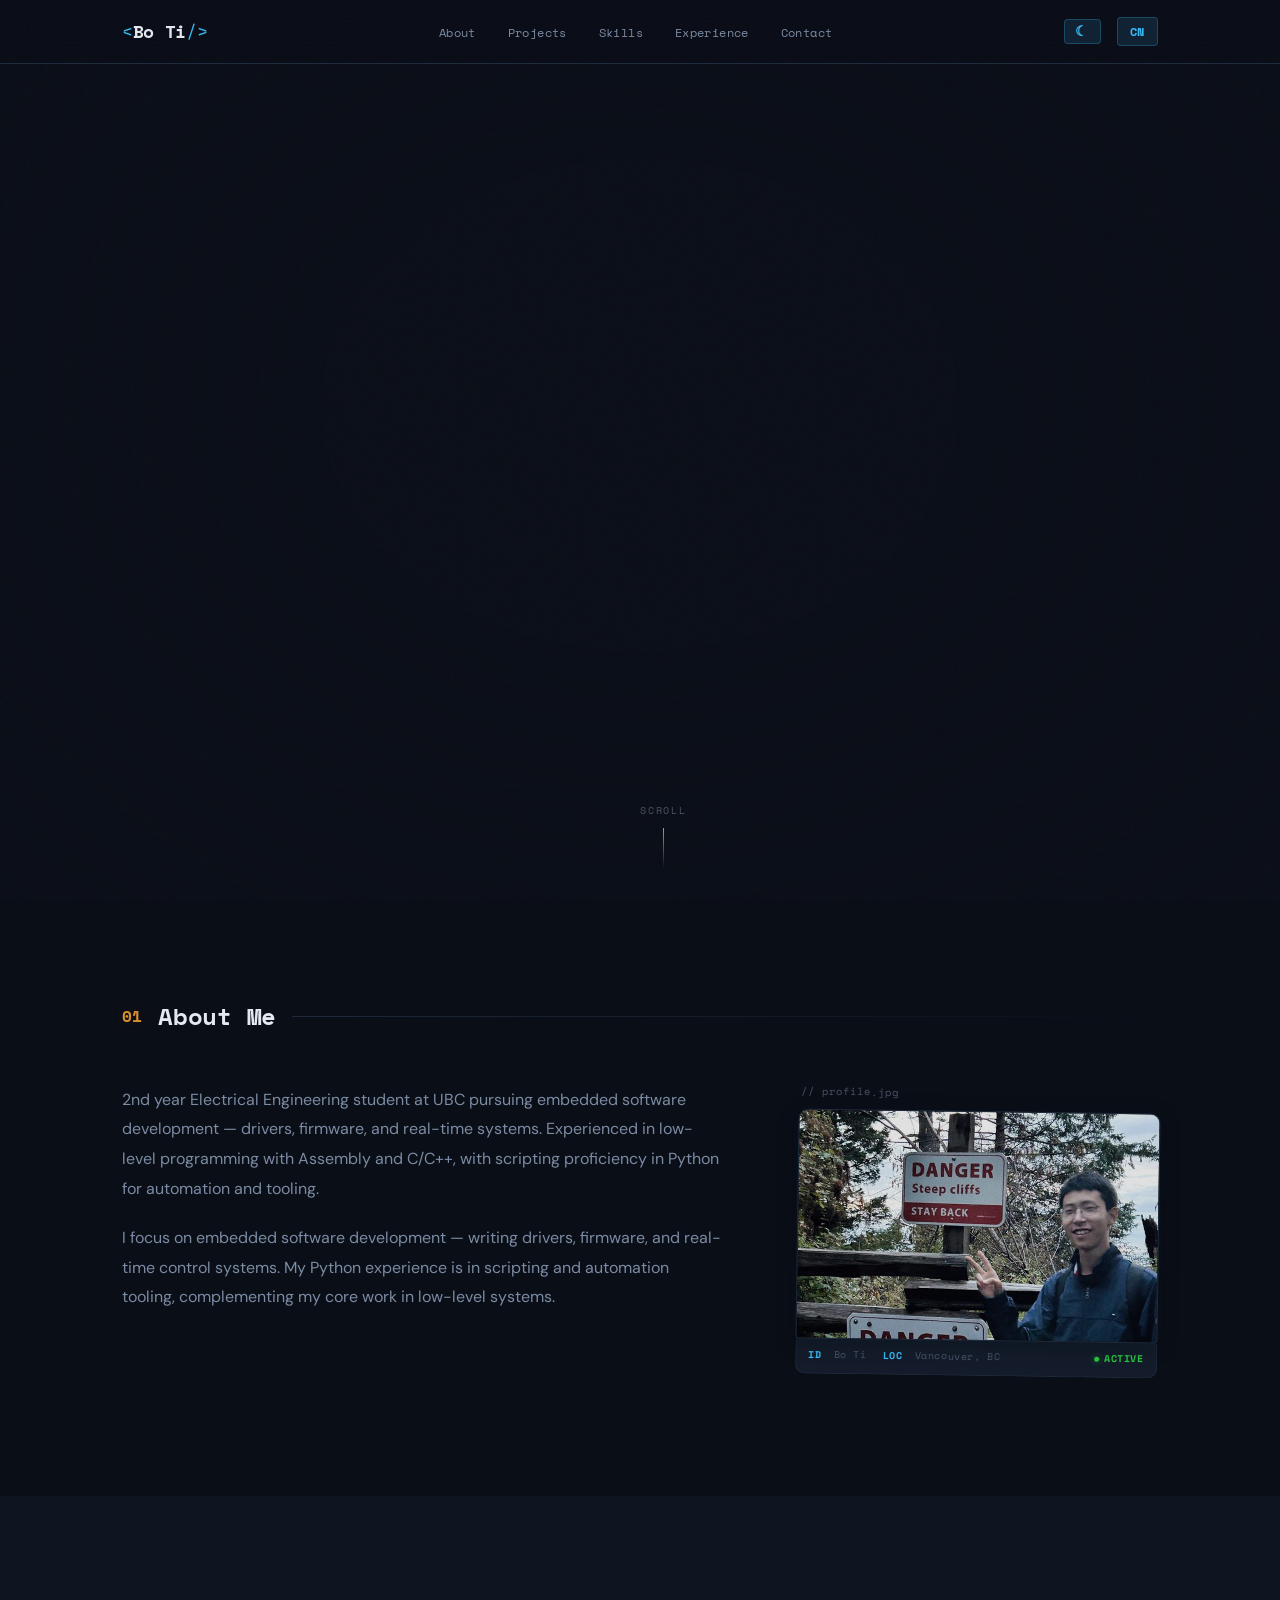
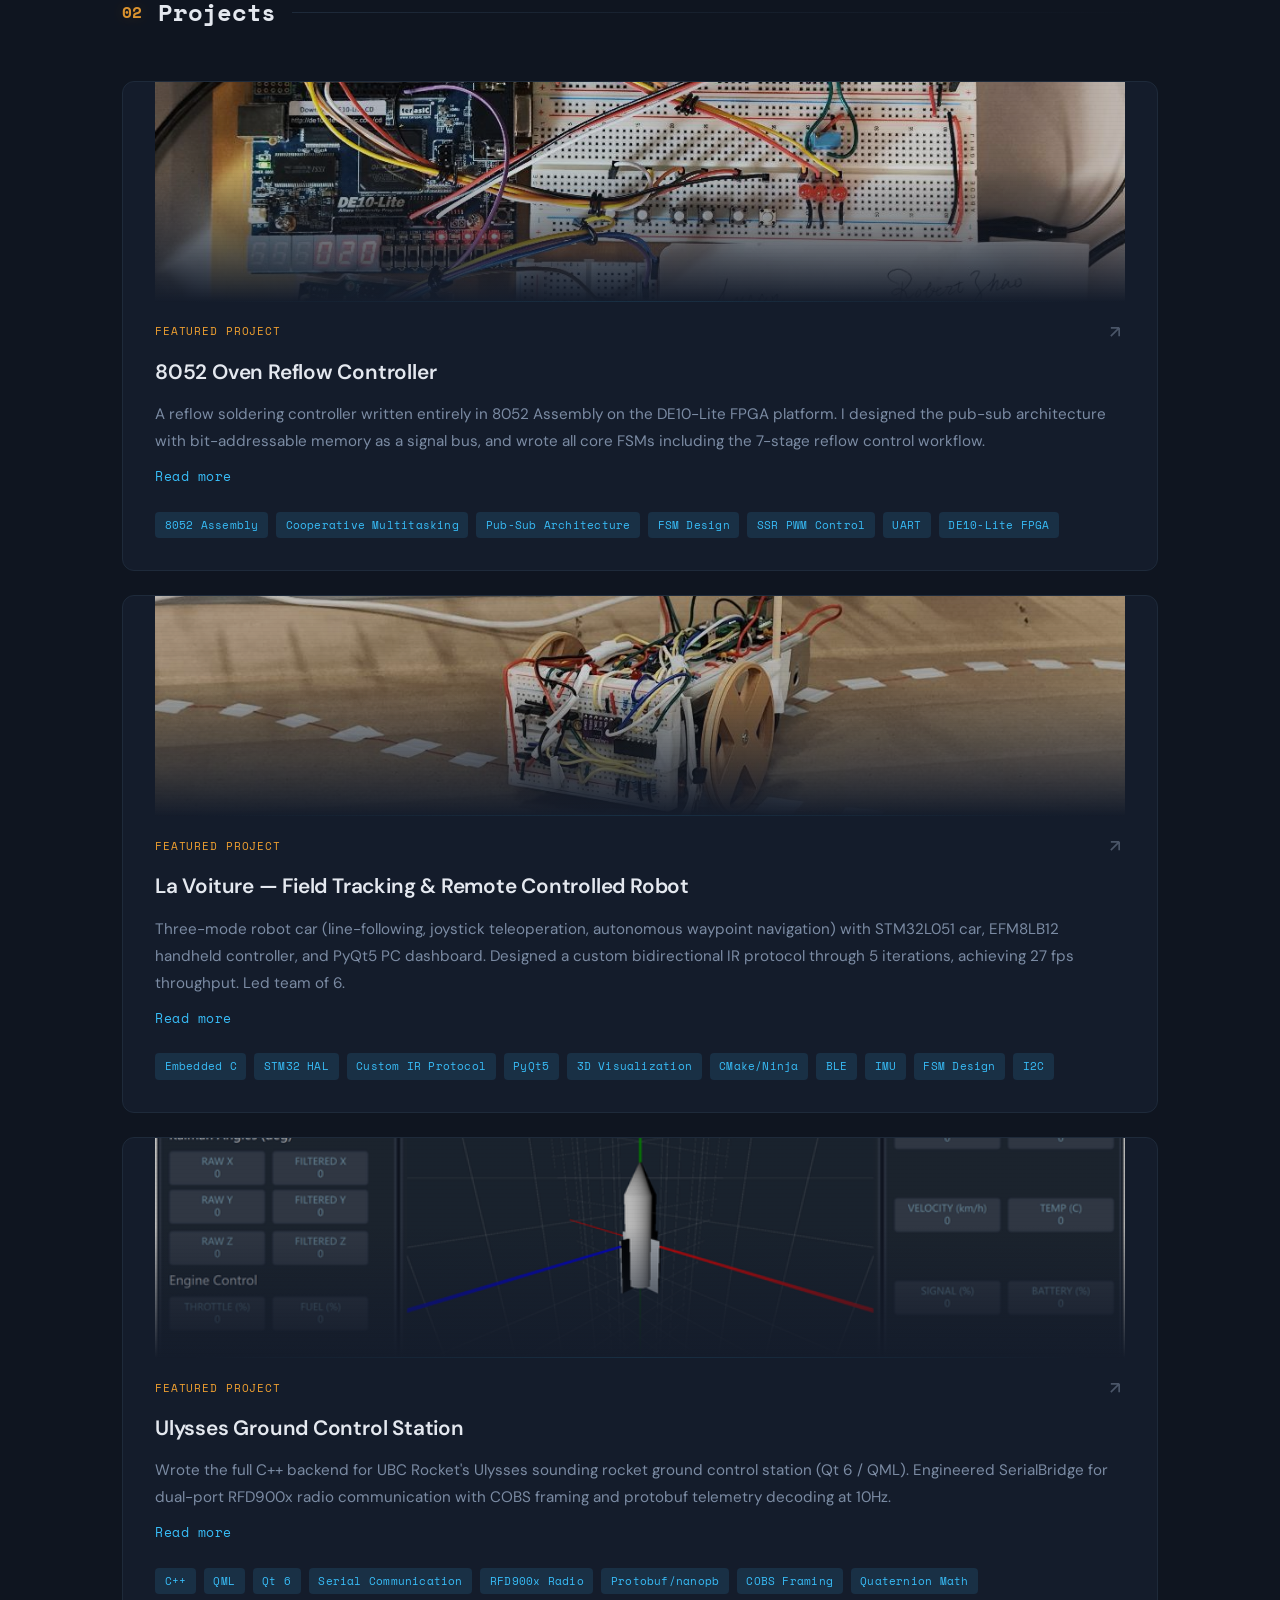
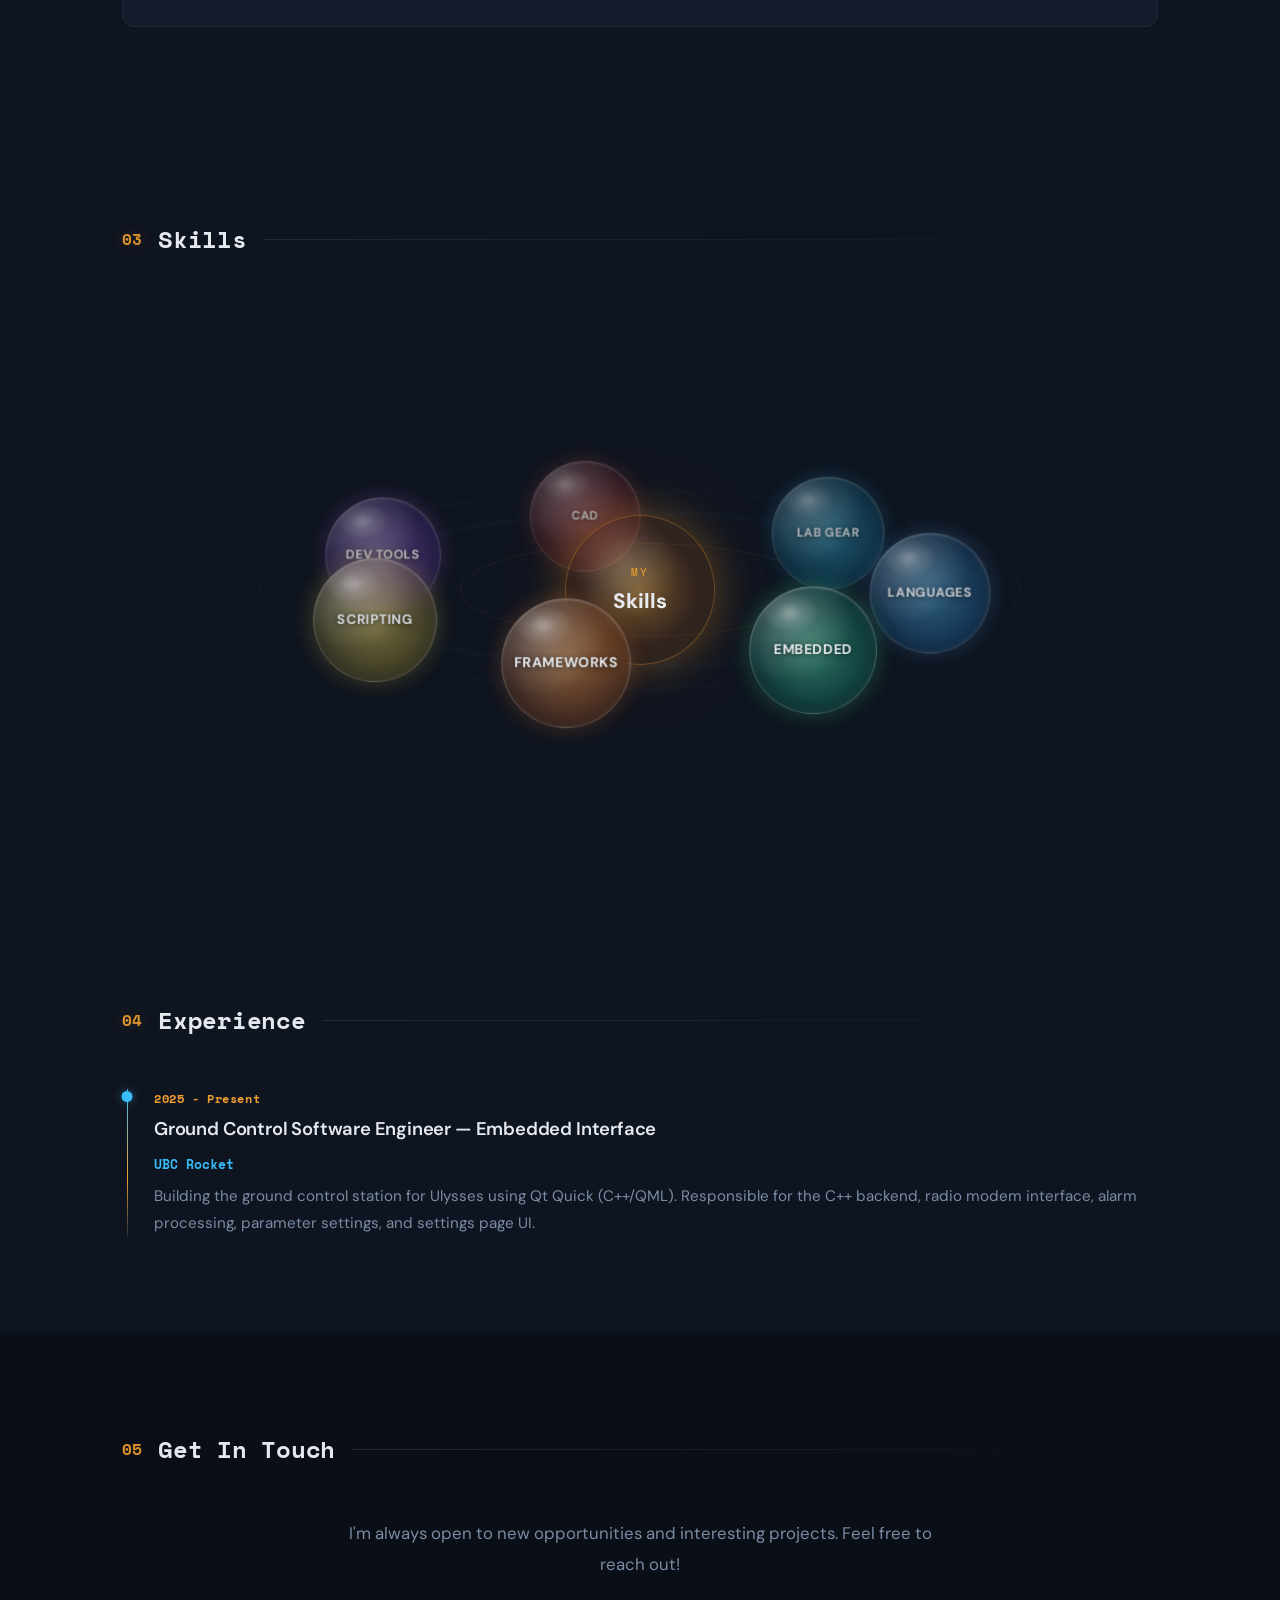
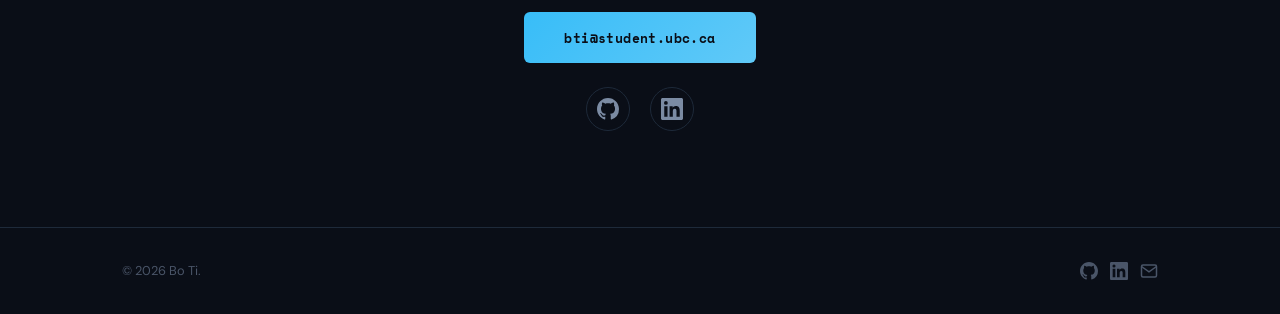
==== commit 911b296f: "project description update v1.1" ====
--- a/index.html
+++ b/index.html
@@ -8,7 +8,7 @@
     <link rel="preconnect" href="https://fonts.gstatic.com" crossorigin>
     <link href="https://fonts.googleapis.com/css2?family=Space+Mono:wght@400;700&family=DM+Sans:ital,opsz,wght@0,9..40,300;0,9..40,400;0,9..40,500;0,9..40,600;1,9..40,400&display=swap" rel="stylesheet">
     <script>
-        (function(){var t=localStorage.getItem('theme');if(t!=='dark')document.documentElement.setAttribute('data-theme','light');})();
+        (function(){var t=localStorage.getItem('theme');if(t==='light')document.documentElement.setAttribute('data-theme','light');})();
     </script>
     <link rel="stylesheet" href="style.css">
     <style>
@@ -391,7 +391,11 @@
                         <svg class="project-arrow" width="20" height="20" viewBox="0 0 24 24" fill="none" stroke="currentColor" stroke-width="2"><path d="M7 17L17 7M17 7H7M17 7V17"/></svg>
                     </div>
                     <h3 class="project-name" data-i18n="project1_name">8052 Oven Reflow Controller</h3>
-                    <p class="project-desc" data-i18n="project1_desc">A reflow soldering controller written entirely in 8052 Assembly on the DE10-Lite FPGA platform. I designed the pub-sub architecture using bit-addressable memory as a signal bus, wrote all core FSMs (button debouncing, UI updates, timing, and the 7-stage reflow control workflow), and configured timers and interrupts. Mid-project, I reviewed and rewrote 2,500+ lines of code to enforce the pub-sub pattern as new features were merged. The system drives an SSR via soft-PWM with proportional control, supports dual interaction through a 4x4 keypad/LCD hardware interface and a UART-based PC GUI (57600 baud), and includes thermocouple fault detection with emergency shutdown.</p>
+                    <div class="project-desc-wrap">
+                        <p class="project-desc" data-i18n="project1_summary">A reflow soldering controller written entirely in 8052 Assembly on the DE10-Lite FPGA platform. I designed the pub-sub architecture with bit-addressable memory as a signal bus, and wrote all core FSMs including the 7-stage reflow control workflow.</p>
+                        <div class="project-detail" data-i18n="project1_detail">Mid-project, I reviewed and rewrote 2,500+ lines of code to enforce the pub-sub pattern as new features were merged. The system drives an SSR via soft-PWM with proportional control, supports dual interaction through a 4x4 keypad/LCD hardware interface and a UART-based PC GUI (57600 baud), and includes thermocouple fault detection with emergency shutdown.</div>
+                        <button class="project-readmore" data-collapse="Show less" onclick="event.preventDefault();event.stopPropagation();this.parentElement.classList.toggle('expanded')"><span data-i18n="read_more">Read more</span></button>
+                    </div>
                     <div class="project-tech">
                         <span>8052 Assembly</span>
                         <span>Cooperative Multitasking</span>
@@ -414,7 +418,11 @@
                         <svg class="project-arrow" width="20" height="20" viewBox="0 0 24 24" fill="none" stroke="currentColor" stroke-width="2"><path d="M7 17L17 7M17 7H7M17 7V17"/></svg>
                     </div>
                     <h3 class="project-name" data-i18n="project3_name">La Voiture &mdash; Field Tracking &amp; Remote Controlled Robot</h3>
-                    <p class="project-desc" data-i18n="project3_desc">Three-mode robot car (inductive line-following, joystick teleoperation, autonomous waypoint navigation) with STM32L051 car, EFM8LB12 handheld controller, and PyQt5 PC dashboard. Designed a custom bidirectional IR communication protocol through 5 iterations &mdash; solving TSOP33338 AGC squelch, duty-cycle suppression, optical crosstalk, and half-duplex deadlock &mdash; achieving 27 fps with a stop-and-wait ping-pong protocol, TX FIFO queue, and NOP keep-alive. Built the PyQt5 GUI with real-time 3D attitude visualization and interactive waypoint editor. Designed the full HMI: hierarchical two-level FSM, PS4-style joystick LCD menu navigation, and button-to-IR-command mapping. Built cross-platform CMake/Ninja build toolchain for the team. Led team of 6 with scaffolded task design for mentoring.</p>
+                    <div class="project-desc-wrap">
+                        <p class="project-desc" data-i18n="project3_summary">Three-mode robot car (line-following, joystick teleoperation, autonomous waypoint navigation) with STM32L051 car, EFM8LB12 handheld controller, and PyQt5 PC dashboard. Designed a custom bidirectional IR protocol through 5 iterations, achieving 27 fps throughput. Led team of 6.</p>
+                        <div class="project-detail" data-i18n="project3_detail">Solved TSOP33338 AGC squelch, duty-cycle suppression, optical crosstalk, and half-duplex deadlock with a stop-and-wait ping-pong protocol, TX FIFO queue, and NOP keep-alive. Built the PyQt5 GUI with real-time 3D attitude visualization and interactive waypoint editor. Designed the full HMI: hierarchical two-level FSM, PS4-style joystick LCD menu navigation, and button-to-IR-command mapping. Built cross-platform CMake/Ninja build toolchain for the team.</div>
+                        <button class="project-readmore" data-collapse="Show less" onclick="event.preventDefault();event.stopPropagation();this.parentElement.classList.toggle('expanded')"><span data-i18n="read_more">Read more</span></button>
+                    </div>
                     <div class="project-tech">
                         <span>Embedded C</span>
                         <span>STM32 HAL</span>
@@ -440,7 +448,11 @@
                         <svg class="project-arrow" width="20" height="20" viewBox="0 0 24 24" fill="none" stroke="currentColor" stroke-width="2"><path d="M7 17L17 7M17 7H7M17 7V17"/></svg>
                     </div>
                     <h3 class="project-name" data-i18n="project2_name">Ulysses Ground Control Station</h3>
-                    <p class="project-desc" data-i18n="project2_desc">Wrote the full C++ backend for UBC Rocket's Ulysses sounding rocket ground control station built with Qt 6 / QML. Engineered SerialBridge: dual-port serial abstraction with VID/PID-based RFD900x radio auto-detection, independent TX/RX port routing, half-duplex TX pause window with baud-rate-aware timing, and COBS binary packet framing for protobuf-encoded downlink. Built SensorDataModel: decodes nanopb/protobuf telemetry (TelemetryState at 10Hz + SystemStatus at 1Hz) including quaternion-to-Euler conversion for 3D attitude display, position/velocity extraction, and flight-state tracking. Implemented CommandSender with per-channel periodic timers for configurable-rate command uplink and protobuf-encoded FlightCommand serialization (COBS framing). Built AlarmReceiver with regex-based priority classification and automatic RX source selection based on dual-port connection state.</p>
+                    <div class="project-desc-wrap">
+                        <p class="project-desc" data-i18n="project2_summary">Wrote the full C++ backend for UBC Rocket's Ulysses sounding rocket ground control station (Qt 6 / QML). Engineered SerialBridge for dual-port RFD900x radio communication with COBS framing and protobuf telemetry decoding at 10Hz.</p>
+                        <div class="project-detail" data-i18n="project2_detail">SerialBridge features VID/PID-based radio auto-detection, independent TX/RX port routing, half-duplex TX pause window with baud-rate-aware timing. Built SensorDataModel: decodes nanopb/protobuf telemetry (TelemetryState at 10Hz + SystemStatus at 1Hz) including quaternion-to-Euler conversion for 3D attitude display, position/velocity extraction, and flight-state tracking. Implemented CommandSender with per-channel periodic timers for configurable-rate command uplink. Built AlarmReceiver with regex-based priority classification and automatic RX source selection based on dual-port connection state.</div>
+                        <button class="project-readmore" data-collapse="Show less" onclick="event.preventDefault();event.stopPropagation();this.parentElement.classList.toggle('expanded')"><span data-i18n="read_more">Read more</span></button>
+                    </div>
                     <div class="project-tech">
                         <span>C++</span>
                         <span>QML</span>
@@ -476,6 +488,8 @@
                     </div>
                 </div>
             </div>
+            <!-- Mobile: liquid glass skill cards -->
+            <div class="skills-mobile-grid" id="skillsMobileGrid"></div>
         </div>
         <div class="tracks-tooltip" id="tracksTooltip">
             <h3 id="ttTitle"></h3>
@@ -517,14 +531,32 @@
                 <p class="contact-text" data-i18n="contact_text">I'm always open to new opportunities and interesting projects.
                    Feel free to reach out!</p>
                 <a href="mailto:bti@student.ubc.ca" class="btn btn-primary btn-lg">bti@student.ubc.ca</a>
+                <div class="contact-socials">
+                    <a href="https://github.com/Tibo-vagenBird" target="_blank" rel="noopener" class="contact-social-link" aria-label="GitHub">
+                        <svg width="22" height="22" viewBox="0 0 24 24" fill="currentColor"><path d="M12 0C5.37 0 0 5.37 0 12c0 5.31 3.435 9.795 8.205 11.385.6.105.825-.255.825-.57 0-.285-.015-1.23-.015-2.235-3.015.555-3.795-.735-4.035-1.41-.135-.345-.72-1.41-1.23-1.695-.42-.225-1.02-.78-.015-.795.945-.015 1.62.87 1.845 1.23 1.08 1.815 2.805 1.305 3.495.99.105-.78.42-1.305.765-1.605-2.67-.3-5.46-1.335-5.46-5.925 0-1.305.465-2.385 1.23-3.225-.12-.3-.54-1.53.12-3.18 0 0 1.005-.315 3.3 1.23.96-.27 1.98-.405 3-.405s2.04.135 3 .405c2.295-1.56 3.3-1.23 3.3-1.23.66 1.65.24 2.88.12 3.18.765.84 1.23 1.905 1.23 3.225 0 4.605-2.805 5.625-5.475 5.925.435.375.81 1.095.81 2.22 0 1.605-.015 2.895-.015 3.3 0 .315.225.69.825.57A12.02 12.02 0 0024 12c0-6.63-5.37-12-12-12z"/></svg>
+                    </a>
+                    <a href="https://www.linkedin.com/in/bo-ti-0401b0300" target="_blank" rel="noopener" class="contact-social-link" aria-label="LinkedIn">
+                        <svg width="22" height="22" viewBox="0 0 24 24" fill="currentColor"><path d="M20.447 20.452h-3.554v-5.569c0-1.328-.027-3.037-1.852-3.037-1.853 0-2.136 1.445-2.136 2.939v5.667H9.351V9h3.414v1.561h.046c.477-.9 1.637-1.85 3.37-1.85 3.601 0 4.267 2.37 4.267 5.455v6.286zM5.337 7.433a2.062 2.062 0 01-2.063-2.065 2.064 2.064 0 112.063 2.065zm1.782 13.019H3.555V9h3.564v11.452zM22.225 0H1.771C.792 0 0 .774 0 1.729v20.542C0 23.227.792 24 1.771 24h20.451C23.2 24 24 23.227 24 22.271V1.729C24 .774 23.2 0 22.222 0h.003z"/></svg>
+                    </a>
+                </div>
             </div>
         </div>
     </section>
 
     <footer class="footer">
         <div class="container footer-inner">
-            <p data-i18n="footer_text">&copy; 2026 Bo Ti. Built with Rust &amp; Rocket.</p>
-            <p class="footer-sub" data-i18n="footer_claude">Developed purely by Claude Code.</p>
+            <p data-i18n="footer_text">&copy; 2026 Bo Ti.</p>
+            <div class="footer-socials">
+                <a href="https://github.com/Tibo-vagenBird" target="_blank" rel="noopener" class="footer-social-link" aria-label="GitHub">
+                    <svg width="18" height="18" viewBox="0 0 24 24" fill="currentColor"><path d="M12 0C5.37 0 0 5.37 0 12c0 5.31 3.435 9.795 8.205 11.385.6.105.825-.255.825-.57 0-.285-.015-1.23-.015-2.235-3.015.555-3.795-.735-4.035-1.41-.135-.345-.72-1.41-1.23-1.695-.42-.225-1.02-.78-.015-.795.945-.015 1.62.87 1.845 1.23 1.08 1.815 2.805 1.305 3.495.99.105-.78.42-1.305.765-1.605-2.67-.3-5.46-1.335-5.46-5.925 0-1.305.465-2.385 1.23-3.225-.12-.3-.54-1.53.12-3.18 0 0 1.005-.315 3.3 1.23.96-.27 1.98-.405 3-.405s2.04.135 3 .405c2.295-1.56 3.3-1.23 3.3-1.23.66 1.65.24 2.88.12 3.18.765.84 1.23 1.905 1.23 3.225 0 4.605-2.805 5.625-5.475 5.925.435.375.81 1.095.81 2.22 0 1.605-.015 2.895-.015 3.3 0 .315.225.69.825.57A12.02 12.02 0 0024 12c0-6.63-5.37-12-12-12z"/></svg>
+                </a>
+                <a href="https://www.linkedin.com/in/bo-ti-0401b0300" target="_blank" rel="noopener" class="footer-social-link" aria-label="LinkedIn">
+                    <svg width="18" height="18" viewBox="0 0 24 24" fill="currentColor"><path d="M20.447 20.452h-3.554v-5.569c0-1.328-.027-3.037-1.852-3.037-1.853 0-2.136 1.445-2.136 2.939v5.667H9.351V9h3.414v1.561h.046c.477-.9 1.637-1.85 3.37-1.85 3.601 0 4.267 2.37 4.267 5.455v6.286zM5.337 7.433a2.062 2.062 0 01-2.063-2.065 2.064 2.064 0 112.063 2.065zm1.782 13.019H3.555V9h3.564v11.452zM22.225 0H1.771C.792 0 0 .774 0 1.729v20.542C0 23.227.792 24 1.771 24h20.451C23.2 24 24 23.227 24 22.271V1.729C24 .774 23.2 0 22.222 0h.003z"/></svg>
+                </a>
+                <a href="mailto:bti@student.ubc.ca" class="footer-social-link" aria-label="Email">
+                    <svg width="18" height="18" viewBox="0 0 24 24" fill="none" stroke="currentColor" stroke-width="2"><path d="M4 4h16c1.1 0 2 .9 2 2v12c0 1.1-.9 2-2 2H4c-1.1 0-2-.9-2-2V6c0-1.1.9-2 2-2z"/><polyline points="22,6 12,13 2,6"/></svg>
+                </a>
+            </div>
         </div>
     </footer>
 
@@ -591,7 +623,9 @@
 
             var cx = 350, cy = 200;
             var tilt = Math.sin(15 * Math.PI / 180);
+            var orbitRunning = false;
             function animateTracks() {
+                if (!orbitRunning) return;
                 elements.forEach(function (item) {
                     item.angle += item.track.speed * 16;
                     var x = cx + item.track.radius * Math.cos(item.angle);
@@ -607,7 +641,6 @@
                 });
                 requestAnimationFrame(animateTracks);
             }
-            requestAnimationFrame(animateTracks);
 
             /* ---- AUTO-CYCLE: independent of user hover ---- */
             var skillsSection = document.getElementById('skills');
@@ -684,14 +717,50 @@
                 entries.forEach(function (entry) {
                     sectionVisible = entry.isIntersecting;
                     if (entry.isIntersecting) {
+                        if (!orbitRunning) { orbitRunning = true; requestAnimationFrame(animateTracks); }
                         startAuto();
                     } else {
+                        orbitRunning = false;
                         stopAuto();
                         autoIndex = 0;
                     }
                 });
             }, { threshold: 0.3 });
             observer.observe(skillsSection);
+
+            // Build mobile skill cards from same tracks data
+            var mobileGrid = document.getElementById('skillsMobileGrid');
+            if (mobileGrid) {
+                tracks.forEach(function(t) {
+                    var card = document.createElement('div');
+                    card.className = 'skill-glass-card';
+                    card.style.setProperty('--skill-color', t.color);
+                    var name = currentLang === 'zh' && t.nameZh ? t.nameZh : t.name;
+                    var items = currentLang === 'zh' && t.itemsZh ? t.itemsZh : t.items;
+                    card.innerHTML = '<h4 class="skill-glass-title">' + name + '</h4>' +
+                        '<div class="skill-glass-items">' + items.map(function(item) {
+                            return '<span>' + item + '</span>';
+                        }).join('') + '</div>';
+                    card._track = t;
+                    mobileGrid.appendChild(card);
+                });
+
+                // Update mobile cards on language switch
+                var origUpdateLang = window.updateSkillsLang;
+                window.updateSkillsLang = function() {
+                    if (origUpdateLang) origUpdateLang();
+                    var cards = mobileGrid.querySelectorAll('.skill-glass-card');
+                    cards.forEach(function(card, i) {
+                        var t = tracks[i];
+                        var name = currentLang === 'zh' && t.nameZh ? t.nameZh : t.name;
+                        var items = currentLang === 'zh' && t.itemsZh ? t.itemsZh : t.items;
+                        card.querySelector('.skill-glass-title').textContent = name;
+                        card.querySelector('.skill-glass-items').innerHTML = items.map(function(item) {
+                            return '<span>' + item + '</span>';
+                        }).join('');
+                    });
+                };
+            }
         })();
     </script>
 
@@ -726,7 +795,9 @@
         var nameEntranceStart = 0;  // timestamp when entrance begins
         var nameEntranceT = 0;      // 0→1 entrance progress
         var NAME_ENTRANCE_DURATION = 1800; // ms
-        var NAME_ENTRANCE_DELAY = 600;     // wait after settle before sliding in
+        var NAME_ENTRANCE_DELAY = 0;       // no delay, start immediately after settle
+        var drawScheduled = false;  // prevent duplicate rAF
+        var heroVisible = true;     // IntersectionObserver flag
 
         var img = new Image();
         var imgReady = false;
@@ -915,7 +986,14 @@
                     alpha=Math.min(1,alpha*1.6);
                 }
             } else {
-                fr=c.r; fg=c.g; fb=c.b;
+                if (c.isName) {
+                    fr=Math.min(255,Math.round(c.r*1.4+60));
+                    fg=Math.min(255,Math.round(c.g*1.4+60));
+                    fb=Math.min(255,Math.round(c.b*1.4+80));
+                    alpha=Math.min(1,alpha*1.3);
+                } else {
+                    fr=c.r; fg=c.g; fb=c.b;
+                }
             }
             target.fillStyle='rgba('+fr+','+fg+','+fb+','+alpha+')';
             target.fillText(displayChar,drawX,drawY);
@@ -949,7 +1027,8 @@
 
         // --- Main draw loop ---
         function draw(now) {
-            if (!built) { requestAnimationFrame(draw); return; }
+            drawScheduled = false;
+            if (!built) return;
 
             var elapsed = now - animStart;
             var globalT = Math.min(1, elapsed / SETTLE_DURATION);
@@ -1034,7 +1113,13 @@
                     }
                 }
 
-                requestAnimationFrame(draw);
+                // Keep drawing if entrance still playing or needs redraw
+                var shouldContinue = nameEntranceT < 1 || needsMouseRedraw;
+                needsMouseRedraw = false;
+                drawScheduled = false;
+                if (shouldContinue) {
+                    scheduleDraw();
+                }
                 return;
             }
 
@@ -1071,8 +1156,25 @@
                 if (!nameEntranceStart) nameEntranceStart = performance.now();
             }
 
-            requestAnimationFrame(draw);
-        }
+            drawScheduled = false;
+            scheduleDraw();
+        }
+
+        function scheduleDraw() {
+            if (!drawScheduled && heroVisible) {
+                drawScheduled = true;
+                requestAnimationFrame(draw);
+            }
+        }
+
+        // Pause when hero scrolls out of view
+        var heroObserver = new IntersectionObserver(function (entries) {
+            entries.forEach(function (entry) {
+                heroVisible = entry.isIntersecting;
+                if (heroVisible) scheduleDraw();
+            });
+        }, { threshold: 0 });
+        heroObserver.observe(canvas.parentElement);
 
         // Scroll tracking
         function updateScroll() {
@@ -1083,6 +1185,7 @@
             // scrollProgress: 0 when top of page, 1 when hero scrolled out
             scrollProgress = Math.max(0, Math.min(1, -rect.top / rect.height));
             needsMouseRedraw = true;
+            scheduleDraw();
         }
         window.addEventListener('scroll', updateScroll, { passive: true });
         updateScroll();
@@ -1091,25 +1194,27 @@
             var rect=canvas.getBoundingClientRect();
             mouse.x=e.clientX-rect.left; mouse.y=e.clientY-rect.top;
             needsMouseRedraw=true;
+            scheduleDraw();
         });
         canvas.addEventListener('mouseleave',function(){
             mouse.x=-9999;mouse.y=-9999;
             needsMouseRedraw=true;
+            scheduleDraw();
         });
 
-        img.onload=function(){imgReady=true;build();requestAnimationFrame(draw);};
+        img.onload=function(){imgReady=true;build();scheduleDraw();};
         img.src='media/bg.png';
 
         window.addEventListener('load',function(){
-            if(img.complete&&!built){imgReady=true;build();requestAnimationFrame(draw);}
+            if(img.complete&&!built){imgReady=true;build();scheduleDraw();}
         });
         window.addEventListener('resize',function(){
-            if(img.complete){imgReady=true;settled=false;build();}
+            if(img.complete){imgReady=true;settled=false;build();scheduleDraw();}
         });
 
         // Expose for theme toggle
         window.redrawGrid = function(){
-            if(img.complete){imgReady=true;settled=false;build();requestAnimationFrame(draw);}
+            if(img.complete){imgReady=true;settled=false;build();scheduleDraw();}
         };
     })();
     </script>
--- a/style.css
+++ b/style.css
@@ -1100,7 +1100,54 @@
     color: var(--text-secondary);
     font-size: 0.95rem;
     line-height: 1.78;
+    margin-bottom: 0;
+}
+
+.project-desc-wrap {
     margin-bottom: 1.25rem;
+}
+
+.project-detail {
+    color: var(--text-secondary);
+    font-size: 0.95rem;
+    line-height: 1.78;
+    max-height: 0;
+    overflow: hidden;
+    opacity: 0;
+    transition: max-height 0.4s ease, opacity 0.3s ease, margin 0.3s ease;
+    margin-top: 0;
+}
+
+.project-desc-wrap.expanded .project-detail {
+    max-height: 500px;
+    opacity: 1;
+    margin-top: 0.5rem;
+}
+
+.project-readmore {
+    background: none;
+    border: none;
+    color: var(--accent);
+    font-family: var(--font-display);
+    font-size: 0.8rem;
+    cursor: pointer;
+    padding: 0.35rem 0;
+    letter-spacing: 0.04em;
+    transition: color 0.2s;
+    display: inline-block;
+    margin-top: 0.4rem;
+}
+
+.project-readmore:hover {
+    color: var(--accent-hover);
+}
+
+.project-desc-wrap.expanded .project-readmore span {
+    display: none;
+}
+
+.project-desc-wrap.expanded .project-readmore::after {
+    content: attr(data-collapse);
 }
 
 .project-tech {
@@ -1270,6 +1317,31 @@
     line-height: 1.85;
 }
 
+.contact-socials {
+    display: flex;
+    justify-content: center;
+    gap: 1.25rem;
+    margin-top: 1.5rem;
+}
+
+.contact-social-link {
+    display: flex;
+    align-items: center;
+    justify-content: center;
+    width: 44px;
+    height: 44px;
+    border-radius: 50%;
+    border: 1px solid var(--border);
+    color: var(--text-secondary);
+    transition: color 0.2s, border-color 0.2s, transform 0.2s;
+}
+
+.contact-social-link:hover {
+    color: var(--accent);
+    border-color: var(--accent);
+    transform: translateY(-2px);
+}
+
 /* ---- FOOTER ---- */
 .footer {
     border-top: 1px solid var(--border);
@@ -1286,9 +1358,22 @@
     font-size: 0.8rem;
 }
 
-.footer-sub {
-    font-size: 0.75rem;
-    opacity: 0.6;
+.footer-socials {
+    display: flex;
+    gap: 0.75rem;
+    align-items: center;
+}
+
+.footer-social-link {
+    color: var(--text-muted);
+    transition: color 0.2s, transform 0.2s;
+    display: flex;
+    align-items: center;
+}
+
+.footer-social-link:hover {
+    color: var(--accent);
+    transform: translateY(-1px);
 }
 
 /* ---- SMOOTH THEME TRANSITION ---- */
@@ -1529,6 +1614,62 @@
     transform: translateX(0);
 }
 
+/* ---- MOBILE SKILLS: liquid glass cards ---- */
+.skills-mobile-grid {
+    display: none;
+}
+
+.skill-glass-card {
+    background: rgba(255, 255, 255, 0.04);
+    backdrop-filter: blur(16px);
+    -webkit-backdrop-filter: blur(16px);
+    border: 1px solid rgba(255, 255, 255, 0.08);
+    border-radius: 16px;
+    padding: 1.25rem 1.5rem;
+    transition: transform 0.25s ease, border-color 0.25s ease;
+}
+
+.skill-glass-card:active {
+    transform: scale(0.98);
+}
+
+.skill-glass-title {
+    font-family: var(--font-display);
+    font-size: 0.85rem;
+    font-weight: 700;
+    color: var(--skill-color, var(--accent));
+    letter-spacing: 0.03em;
+    margin-bottom: 0.75rem;
+}
+
+.skill-glass-items {
+    display: flex;
+    flex-wrap: wrap;
+    gap: 0.4rem;
+}
+
+.skill-glass-items span {
+    font-family: var(--font-display);
+    font-size: 0.72rem;
+    padding: 0.25rem 0.6rem;
+    border-radius: 6px;
+    background: rgba(255, 255, 255, 0.06);
+    color: var(--text-secondary);
+    border: 1px solid rgba(255, 255, 255, 0.05);
+}
+
+[data-theme="light"] .skill-glass-card {
+    background: rgba(255, 255, 255, 0.55);
+    border-color: rgba(14, 143, 208, 0.1);
+    box-shadow: 0 2px 12px rgba(0, 0, 0, 0.04);
+}
+
+[data-theme="light"] .skill-glass-items span {
+    background: rgba(14, 143, 208, 0.06);
+    border-color: rgba(14, 143, 208, 0.08);
+    color: var(--text-secondary);
+}
+
 /* ---- RESPONSIVE: TABLET ---- */
 @media (max-width: 900px) {
     .glass-card-signal {
@@ -1586,7 +1727,8 @@
 
     .hero {
         padding-top: calc(var(--nav-height) + 2rem);
-        min-height: auto;
+        min-height: 100vh;
+        min-height: 100svh; /* use small viewport height on mobile to avoid address bar issues */
     }
 
     .hero-name {
@@ -1632,6 +1774,21 @@
         gap: 0.5rem;
         text-align: center;
     }
+
+    /* Swap orbit for glass cards on mobile */
+    .tracks-wrapper {
+        display: none;
+    }
+
+    .tracks-tooltip {
+        display: none;
+    }
+
+    .skills-mobile-grid {
+        display: grid;
+        grid-template-columns: 1fr 1fr;
+        gap: 0.75rem;
+    }
 }
 
 @media (max-width: 480px) {
@@ -1689,6 +1846,10 @@
         grid-template-columns: 1fr;
     }
 
+    .skills-mobile-grid {
+        grid-template-columns: 1fr;
+    }
+
     .project-card {
         padding: 0 1.25rem 1.25rem;
     }
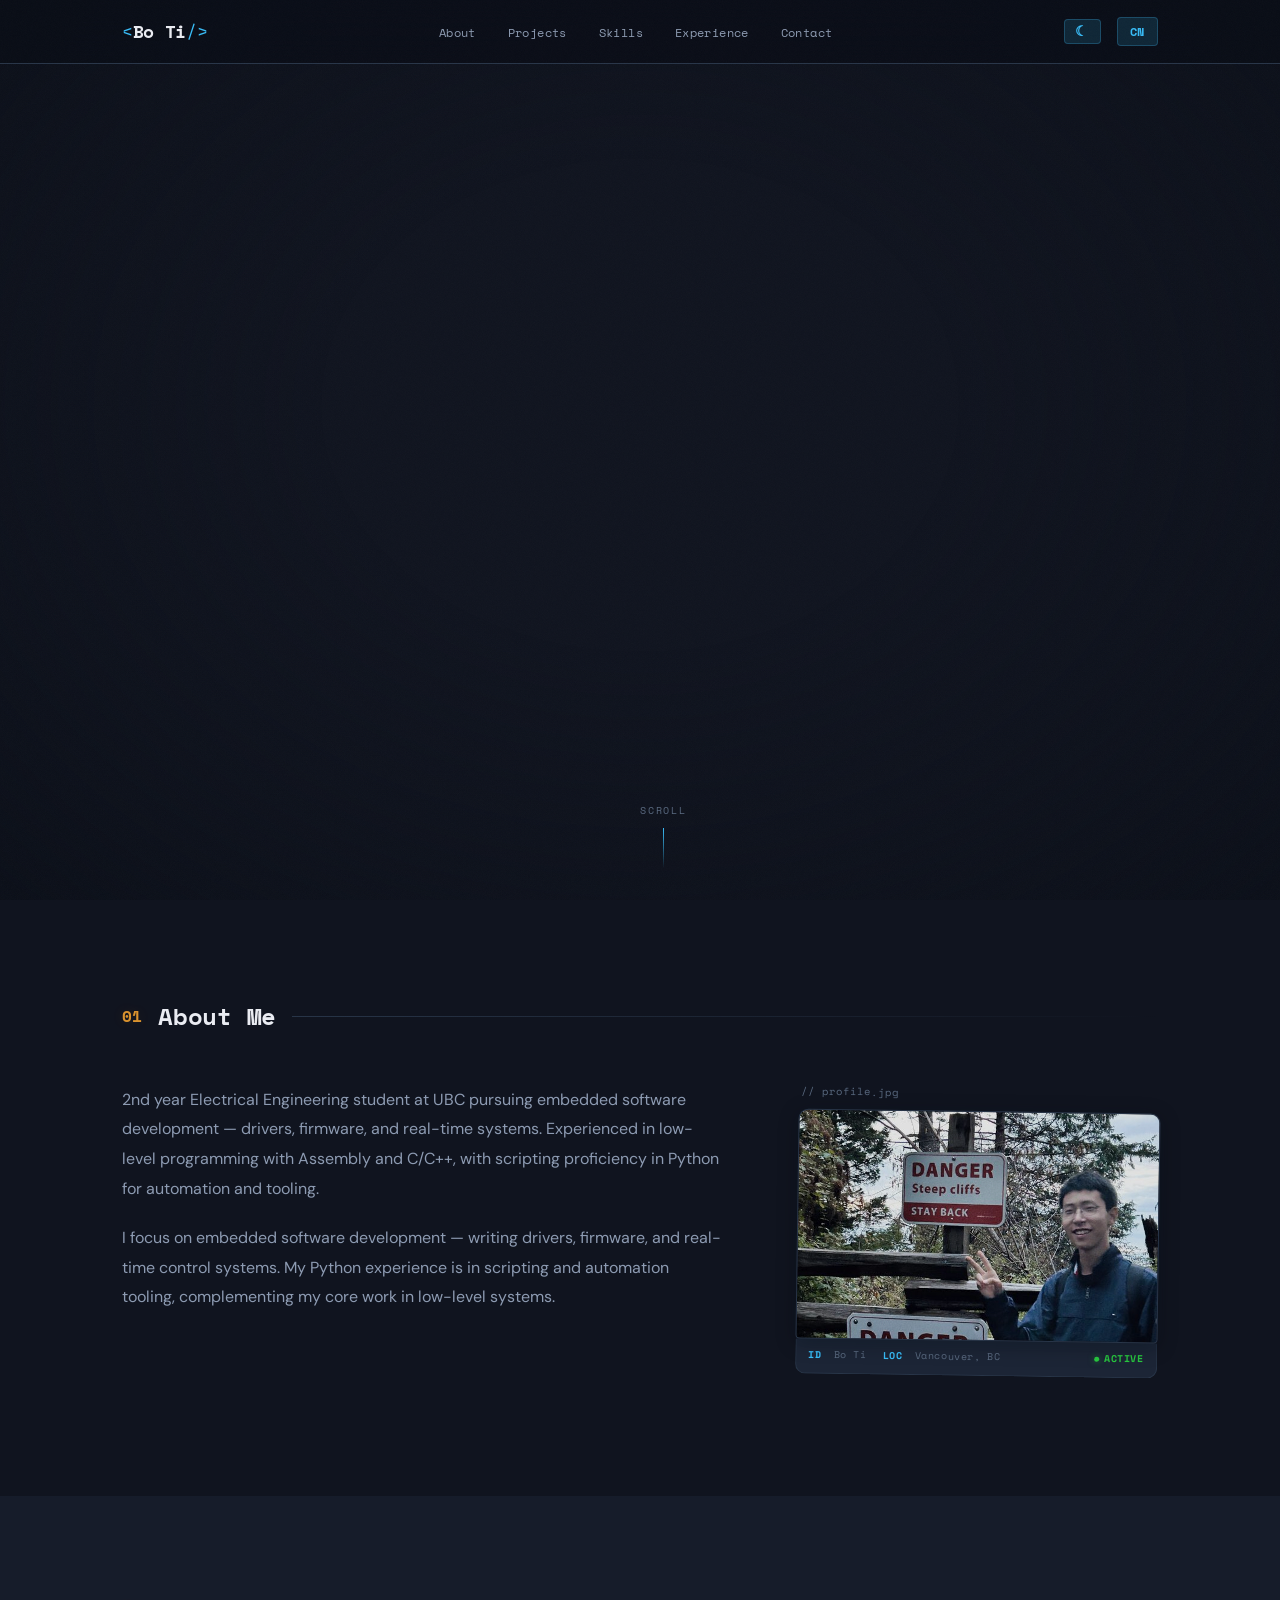
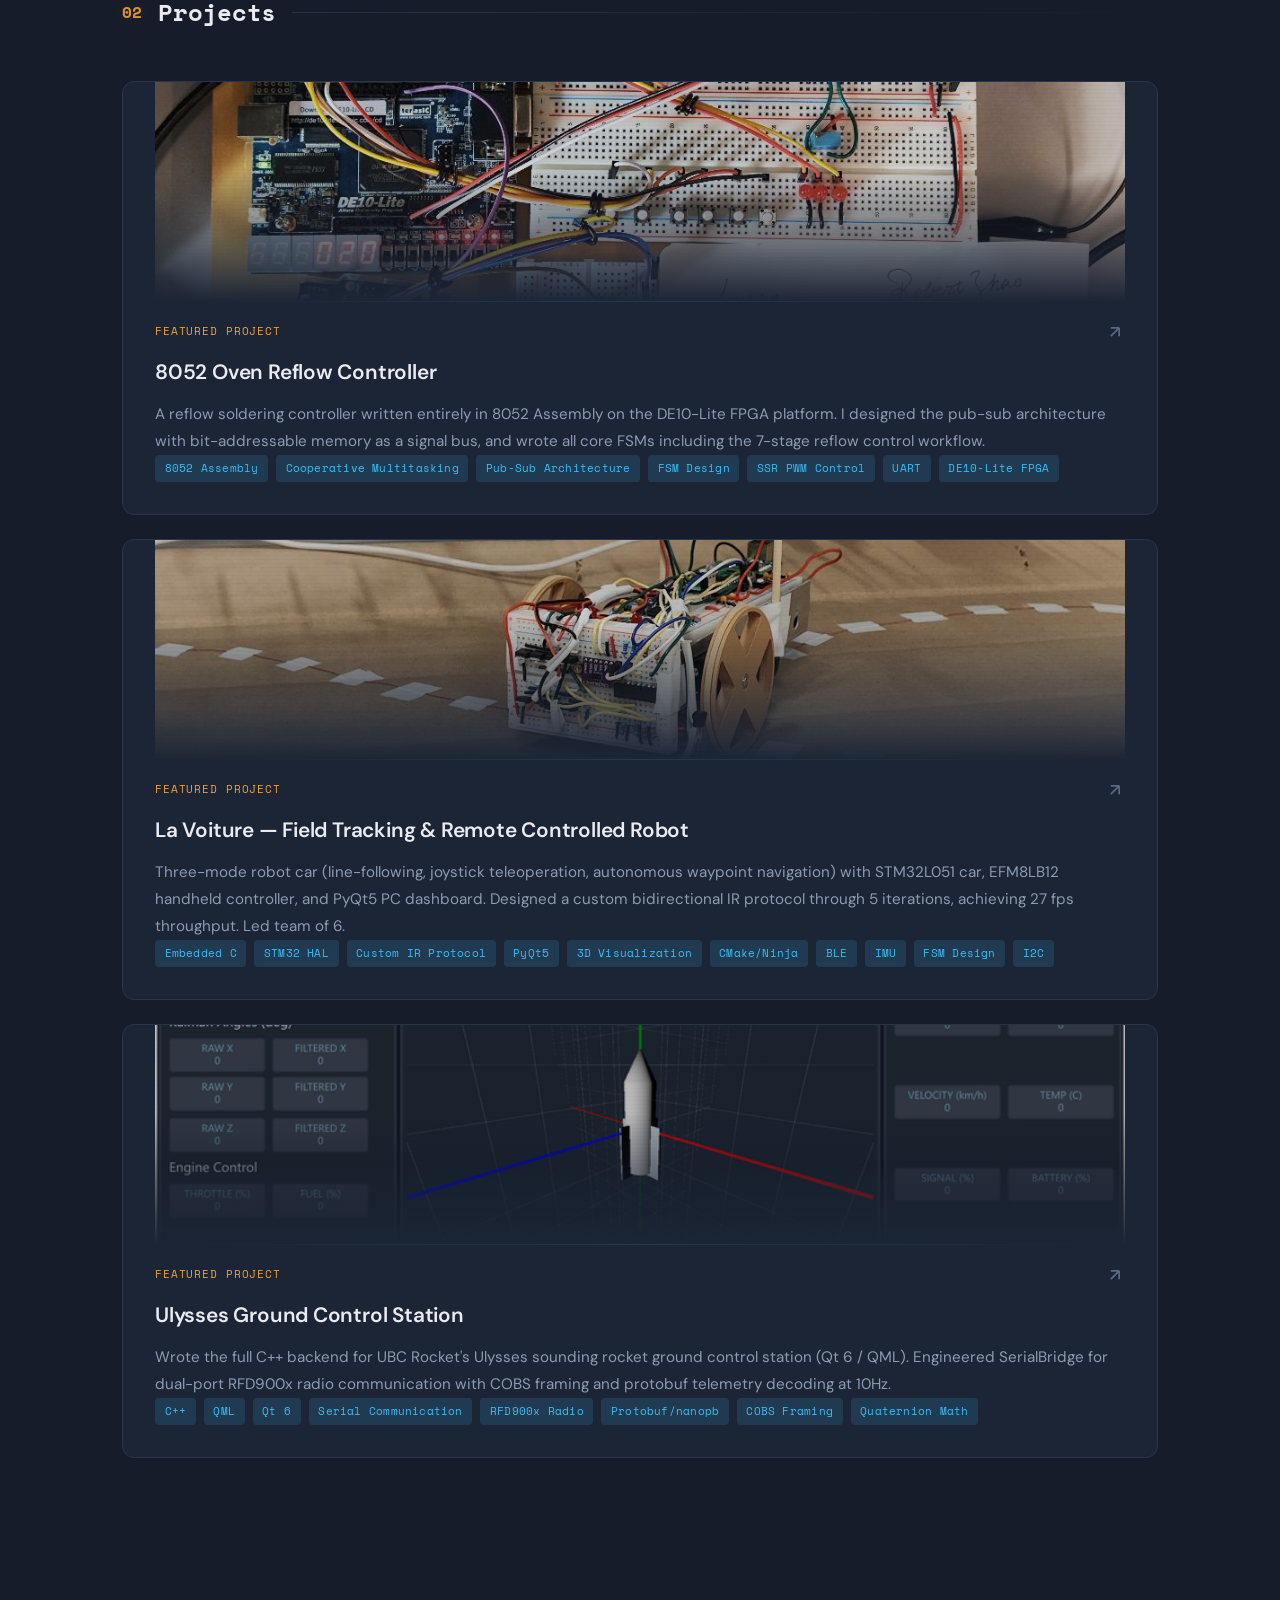
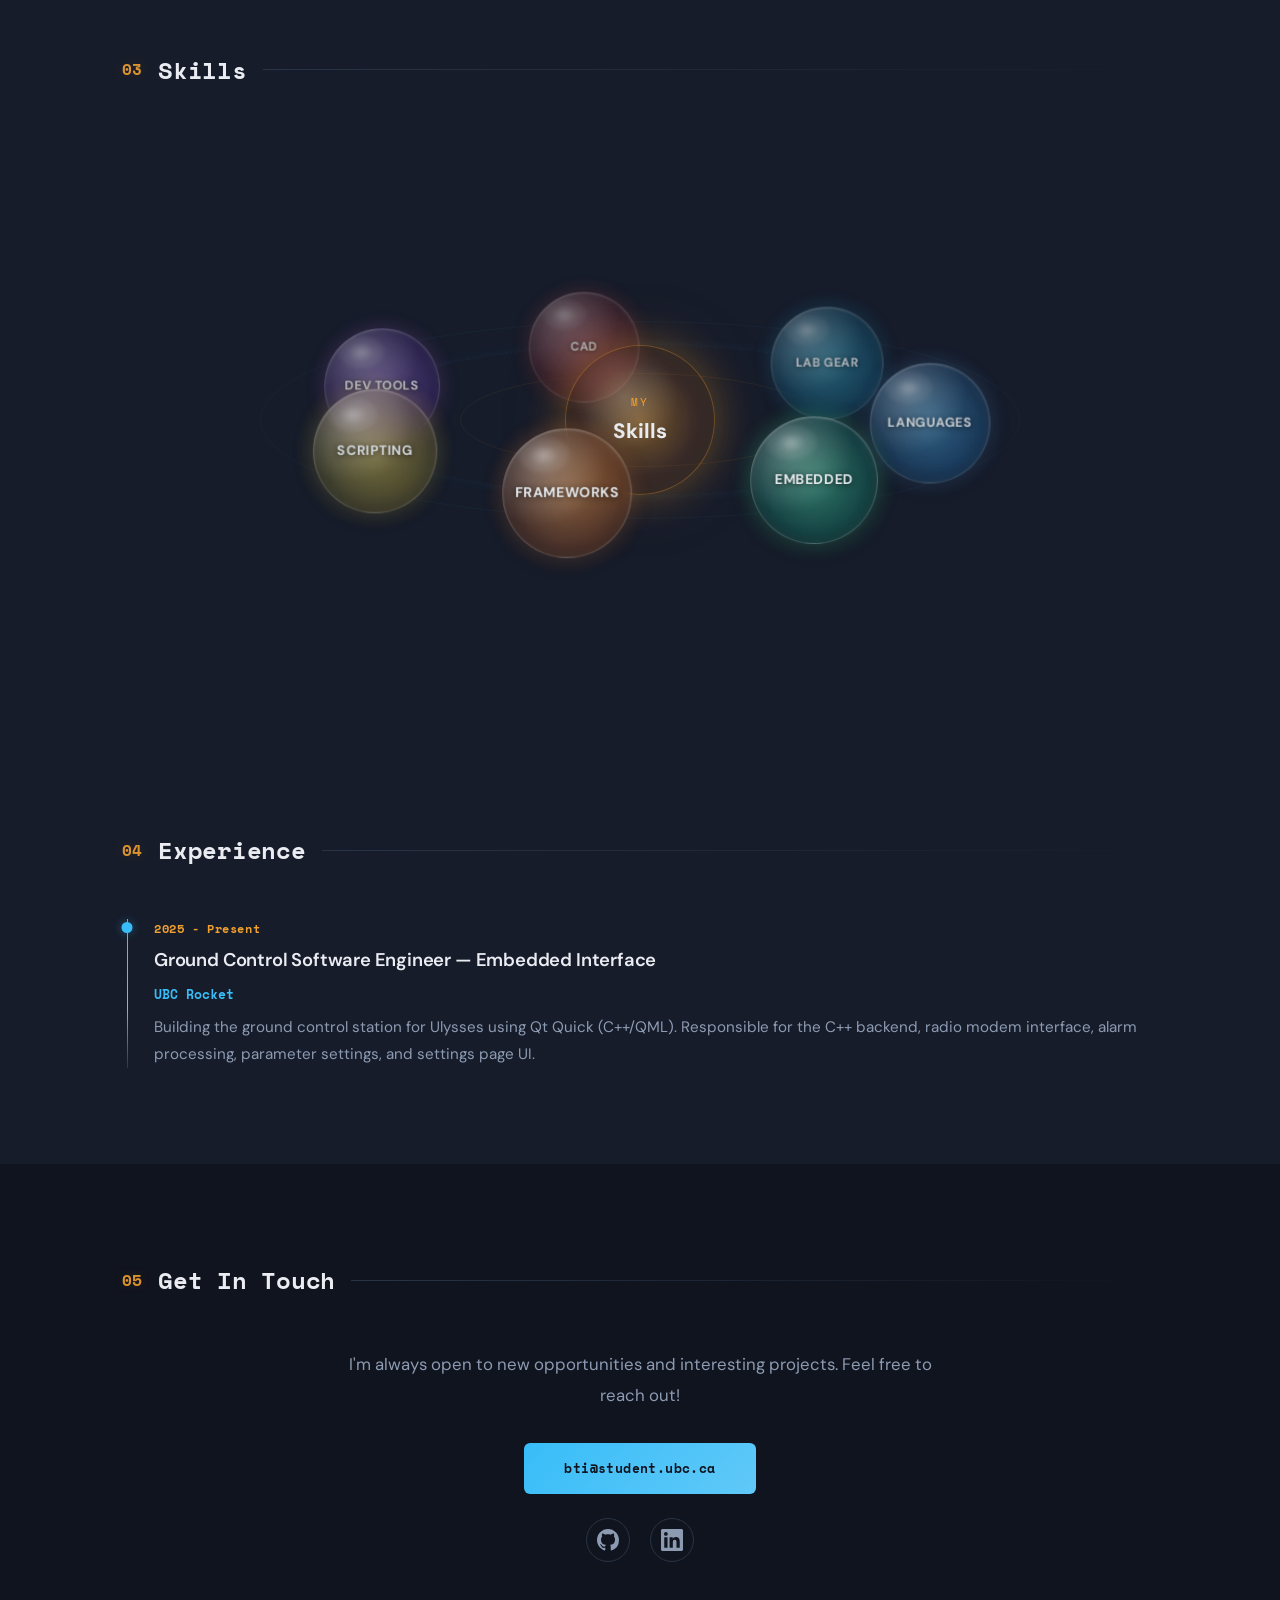
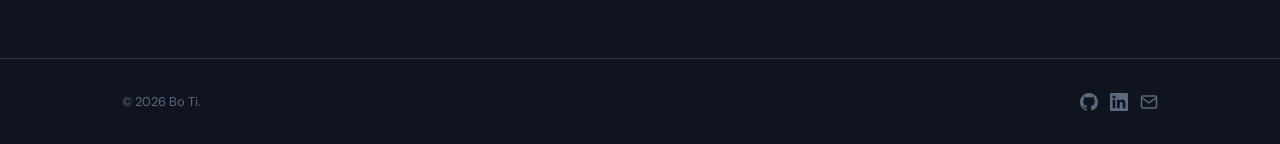
==== commit 8166744c: "project pages" ====
--- a/index.html
+++ b/index.html
@@ -380,7 +380,7 @@
             </div>
             <div class="projects-list">
 
-                <a href="https://github.com/Elec-291-Group/Reflow-Oven-Controller" class="project-card" target="_blank" rel="noopener">
+                <a href="project-oven.html" class="project-card">
                     <div class="project-img-wrapper">
                         <img src="media/oven_controller.jpg" alt="8052 Oven Reflow Controller — breadboard prototype with microcontroller" class="project-img" loading="lazy">
                         <div class="project-img-fade"></div>
@@ -391,11 +391,7 @@
                         <svg class="project-arrow" width="20" height="20" viewBox="0 0 24 24" fill="none" stroke="currentColor" stroke-width="2"><path d="M7 17L17 7M17 7H7M17 7V17"/></svg>
                     </div>
                     <h3 class="project-name" data-i18n="project1_name">8052 Oven Reflow Controller</h3>
-                    <div class="project-desc-wrap">
-                        <p class="project-desc" data-i18n="project1_summary">A reflow soldering controller written entirely in 8052 Assembly on the DE10-Lite FPGA platform. I designed the pub-sub architecture with bit-addressable memory as a signal bus, and wrote all core FSMs including the 7-stage reflow control workflow.</p>
-                        <div class="project-detail" data-i18n="project1_detail">Mid-project, I reviewed and rewrote 2,500+ lines of code to enforce the pub-sub pattern as new features were merged. The system drives an SSR via soft-PWM with proportional control, supports dual interaction through a 4x4 keypad/LCD hardware interface and a UART-based PC GUI (57600 baud), and includes thermocouple fault detection with emergency shutdown.</div>
-                        <button class="project-readmore" data-collapse="Show less" onclick="event.preventDefault();event.stopPropagation();this.parentElement.classList.toggle('expanded')"><span data-i18n="read_more">Read more</span></button>
-                    </div>
+                    <p class="project-desc" data-i18n="project1_summary">A reflow soldering controller written entirely in 8052 Assembly on the DE10-Lite FPGA platform. I designed the pub-sub architecture with bit-addressable memory as a signal bus, and wrote all core FSMs including the 7-stage reflow control workflow.</p>
                     <div class="project-tech">
                         <span>8052 Assembly</span>
                         <span>Cooperative Multitasking</span>
@@ -407,7 +403,7 @@
                     </div>
                 </a>
 
-                <a href="https://github.com/Elec-291-Group/La-Voiture" class="project-card" target="_blank" rel="noopener">
+                <a href="project-voiture.html" class="project-card">
                     <div class="project-img-wrapper">
                         <img src="media/voiture.jpg" alt="La Voiture — robot car with handheld controller" class="project-img" style="object-position: center 41%" loading="lazy">
                         <div class="project-img-fade"></div>
@@ -418,11 +414,7 @@
                         <svg class="project-arrow" width="20" height="20" viewBox="0 0 24 24" fill="none" stroke="currentColor" stroke-width="2"><path d="M7 17L17 7M17 7H7M17 7V17"/></svg>
                     </div>
                     <h3 class="project-name" data-i18n="project3_name">La Voiture &mdash; Field Tracking &amp; Remote Controlled Robot</h3>
-                    <div class="project-desc-wrap">
-                        <p class="project-desc" data-i18n="project3_summary">Three-mode robot car (line-following, joystick teleoperation, autonomous waypoint navigation) with STM32L051 car, EFM8LB12 handheld controller, and PyQt5 PC dashboard. Designed a custom bidirectional IR protocol through 5 iterations, achieving 27 fps throughput. Led team of 6.</p>
-                        <div class="project-detail" data-i18n="project3_detail">Solved TSOP33338 AGC squelch, duty-cycle suppression, optical crosstalk, and half-duplex deadlock with a stop-and-wait ping-pong protocol, TX FIFO queue, and NOP keep-alive. Built the PyQt5 GUI with real-time 3D attitude visualization and interactive waypoint editor. Designed the full HMI: hierarchical two-level FSM, PS4-style joystick LCD menu navigation, and button-to-IR-command mapping. Built cross-platform CMake/Ninja build toolchain for the team.</div>
-                        <button class="project-readmore" data-collapse="Show less" onclick="event.preventDefault();event.stopPropagation();this.parentElement.classList.toggle('expanded')"><span data-i18n="read_more">Read more</span></button>
-                    </div>
+                    <p class="project-desc" data-i18n="project3_summary">Three-mode robot car (line-following, joystick teleoperation, autonomous waypoint navigation) with STM32L051 car, EFM8LB12 handheld controller, and PyQt5 PC dashboard. Designed a custom bidirectional IR protocol through 5 iterations, achieving 27 fps throughput. Led team of 6.</p>
                     <div class="project-tech">
                         <span>Embedded C</span>
                         <span>STM32 HAL</span>
@@ -437,7 +429,7 @@
                     </div>
                 </a>
 
-                <a href="https://github.com/UBC-Rocket/ulysses-ground-control" class="project-card" target="_blank" rel="noopener">
+                <a href="project-ulysses.html" class="project-card">
                     <div class="project-img-wrapper">
                         <img src="media/Ulysses_GCS.png" alt="Ulysses Ground Control Station — Qt 6 telemetry dashboard" class="project-img" style="object-position: center 30%" loading="lazy">
                         <div class="project-img-fade"></div>
@@ -448,11 +440,7 @@
                         <svg class="project-arrow" width="20" height="20" viewBox="0 0 24 24" fill="none" stroke="currentColor" stroke-width="2"><path d="M7 17L17 7M17 7H7M17 7V17"/></svg>
                     </div>
                     <h3 class="project-name" data-i18n="project2_name">Ulysses Ground Control Station</h3>
-                    <div class="project-desc-wrap">
-                        <p class="project-desc" data-i18n="project2_summary">Wrote the full C++ backend for UBC Rocket's Ulysses sounding rocket ground control station (Qt 6 / QML). Engineered SerialBridge for dual-port RFD900x radio communication with COBS framing and protobuf telemetry decoding at 10Hz.</p>
-                        <div class="project-detail" data-i18n="project2_detail">SerialBridge features VID/PID-based radio auto-detection, independent TX/RX port routing, half-duplex TX pause window with baud-rate-aware timing. Built SensorDataModel: decodes nanopb/protobuf telemetry (TelemetryState at 10Hz + SystemStatus at 1Hz) including quaternion-to-Euler conversion for 3D attitude display, position/velocity extraction, and flight-state tracking. Implemented CommandSender with per-channel periodic timers for configurable-rate command uplink. Built AlarmReceiver with regex-based priority classification and automatic RX source selection based on dual-port connection state.</div>
-                        <button class="project-readmore" data-collapse="Show less" onclick="event.preventDefault();event.stopPropagation();this.parentElement.classList.toggle('expanded')"><span data-i18n="read_more">Read more</span></button>
-                    </div>
+                    <p class="project-desc" data-i18n="project2_summary">Wrote the full C++ backend for UBC Rocket's Ulysses sounding rocket ground control station (Qt 6 / QML). Engineered SerialBridge for dual-port RFD900x radio communication with COBS framing and protobuf telemetry decoding at 10Hz.</p>
                     <div class="project-tech">
                         <span>C++</span>
                         <span>QML</span>
--- a/style.css
+++ b/style.css
@@ -14,23 +14,23 @@
 }
 
 :root {
-    --bg-deep: #0a0e17;
-    --bg-surface: #0f1520;
-    --bg-card: #141c2b;
-    --bg-elevated: #1a2435;
+    --bg-deep: #10141f;
+    --bg-surface: #161c2a;
+    --bg-card: #1c2536;
+    --bg-elevated: #232e42;
 
     --accent: #38bdf8;
-    --accent-dim: rgba(56, 189, 248, 0.12);
+    --accent-dim: rgba(56, 189, 248, 0.14);
     --accent-hover: #7dd3fc;
     --accent-secondary: #f0a030;
-    --accent-secondary-dim: rgba(240, 160, 48, 0.12);
-
-    --text-primary: #e4e8ef;
-    --text-secondary: #7b8ba3;
-    --text-muted: #4a5568;
-
-    --border: #1e2a3a;
-    --border-light: rgba(255, 255, 255, 0.06);
+    --accent-secondary-dim: rgba(240, 160, 48, 0.14);
+
+    --text-primary: #eaecf2;
+    --text-secondary: #8d9bb2;
+    --text-muted: #5a6a80;
+
+    --border: #283548;
+    --border-light: rgba(255, 255, 255, 0.08);
 
     --font-display: 'Space Mono', 'Courier New', monospace;
     --font-body: 'DM Sans', -apple-system, BlinkMacSystemFont, sans-serif;
@@ -1103,52 +1103,6 @@
     margin-bottom: 0;
 }
 
-.project-desc-wrap {
-    margin-bottom: 1.25rem;
-}
-
-.project-detail {
-    color: var(--text-secondary);
-    font-size: 0.95rem;
-    line-height: 1.78;
-    max-height: 0;
-    overflow: hidden;
-    opacity: 0;
-    transition: max-height 0.4s ease, opacity 0.3s ease, margin 0.3s ease;
-    margin-top: 0;
-}
-
-.project-desc-wrap.expanded .project-detail {
-    max-height: 500px;
-    opacity: 1;
-    margin-top: 0.5rem;
-}
-
-.project-readmore {
-    background: none;
-    border: none;
-    color: var(--accent);
-    font-family: var(--font-display);
-    font-size: 0.8rem;
-    cursor: pointer;
-    padding: 0.35rem 0;
-    letter-spacing: 0.04em;
-    transition: color 0.2s;
-    display: inline-block;
-    margin-top: 0.4rem;
-}
-
-.project-readmore:hover {
-    color: var(--accent-hover);
-}
-
-.project-desc-wrap.expanded .project-readmore span {
-    display: none;
-}
-
-.project-desc-wrap.expanded .project-readmore::after {
-    content: attr(data-collapse);
-}
 
 .project-tech {
     display: flex;
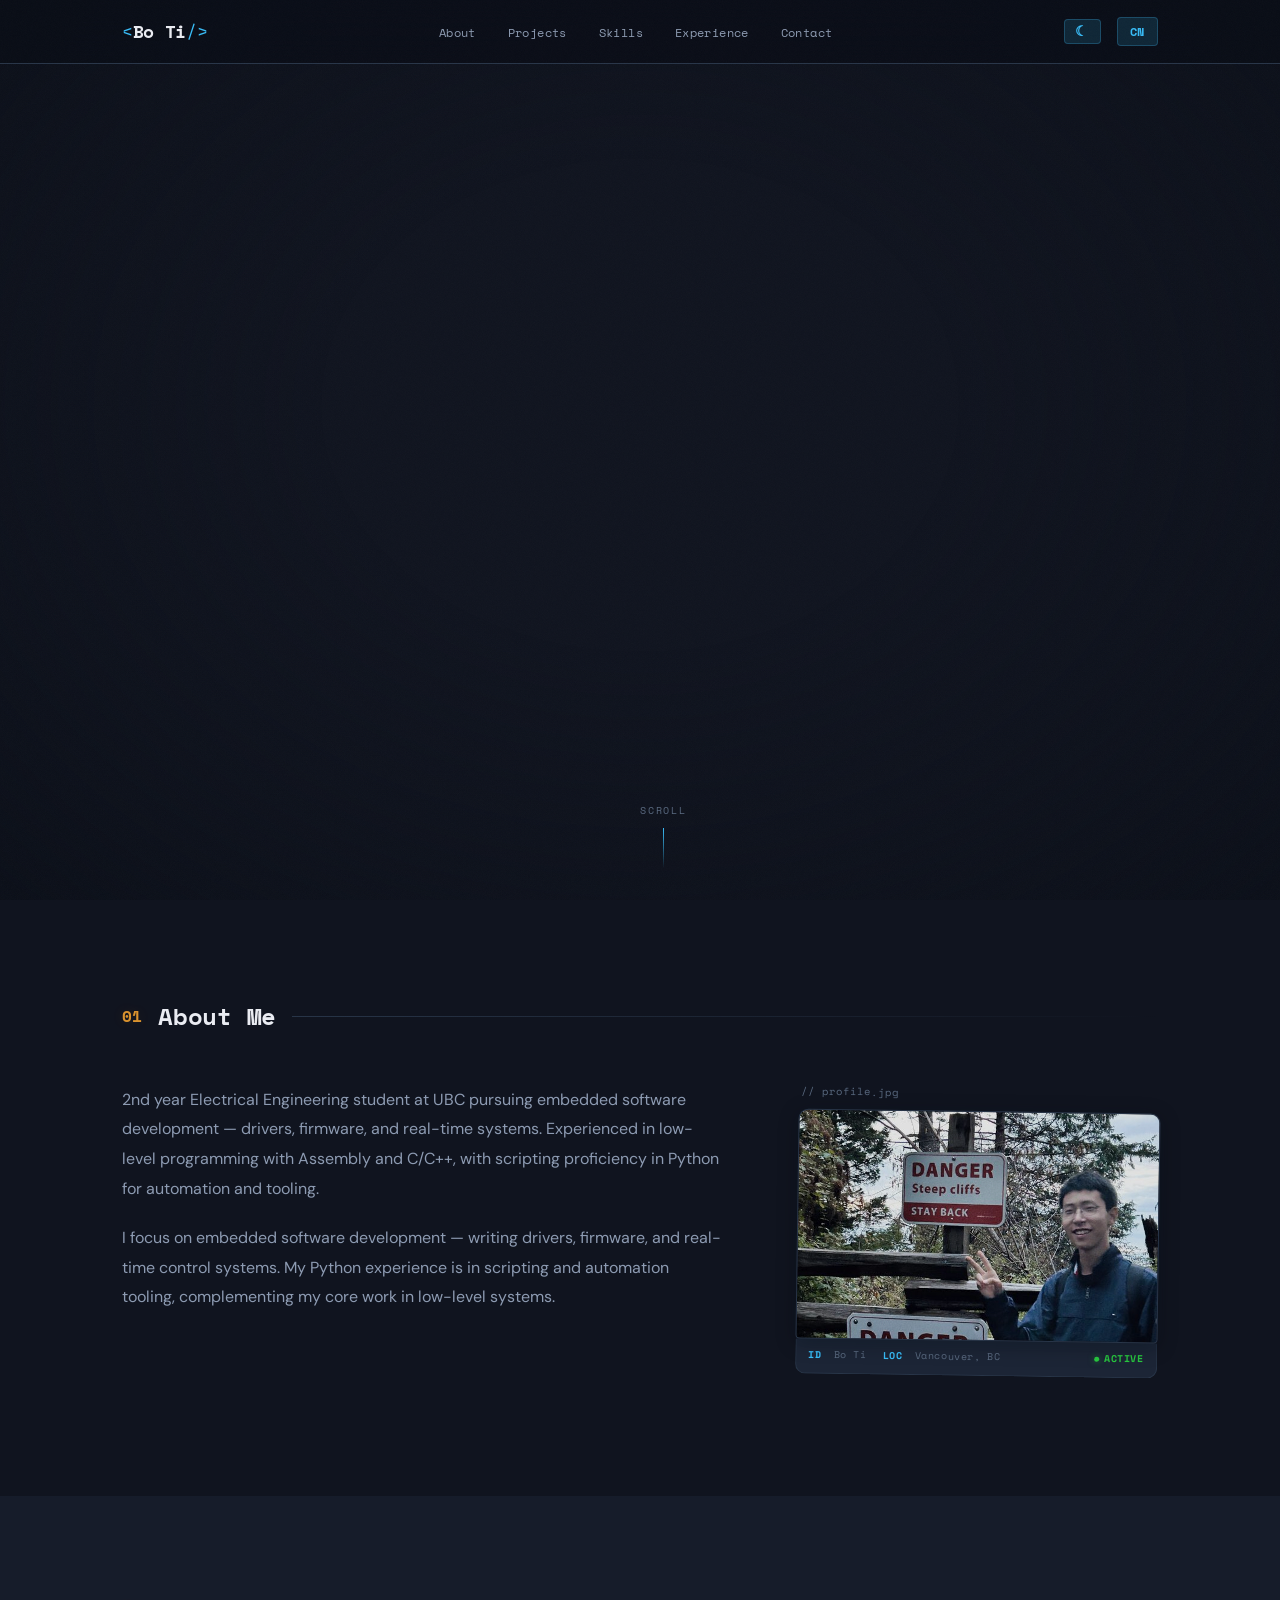
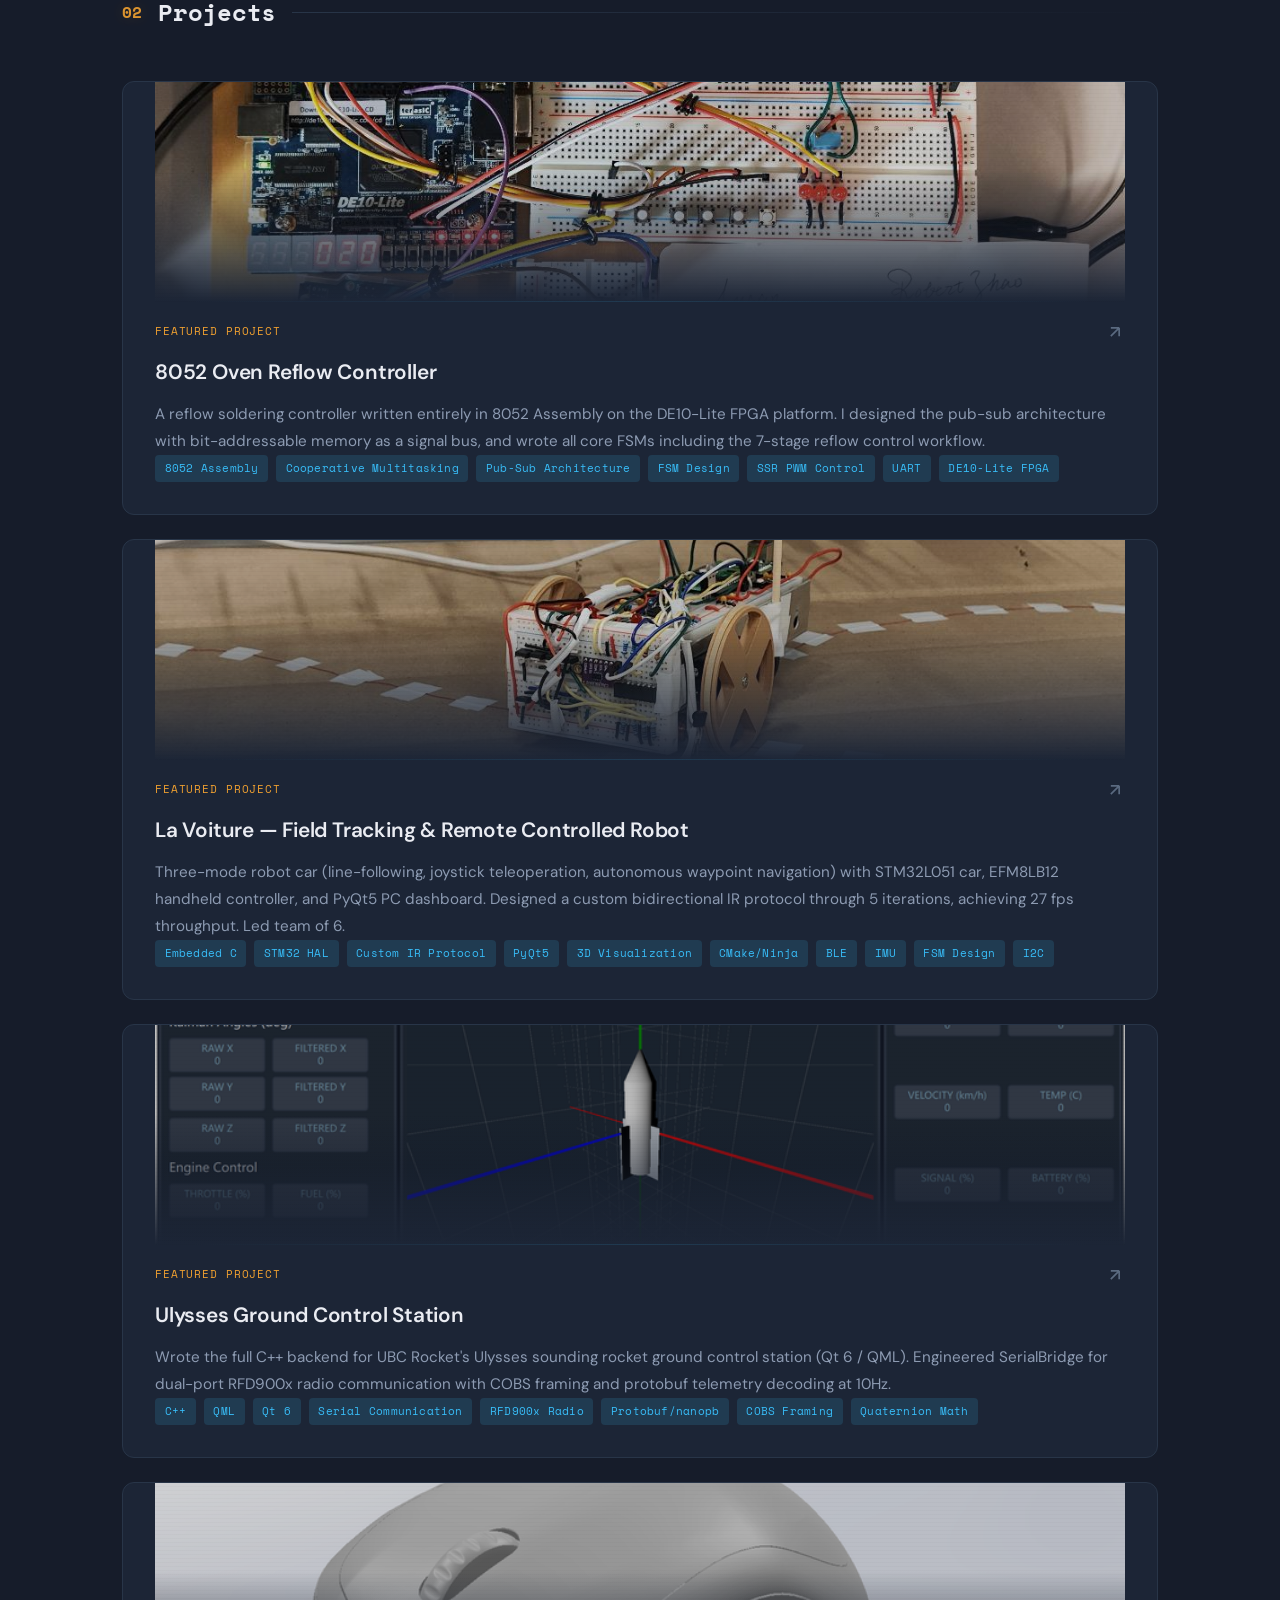
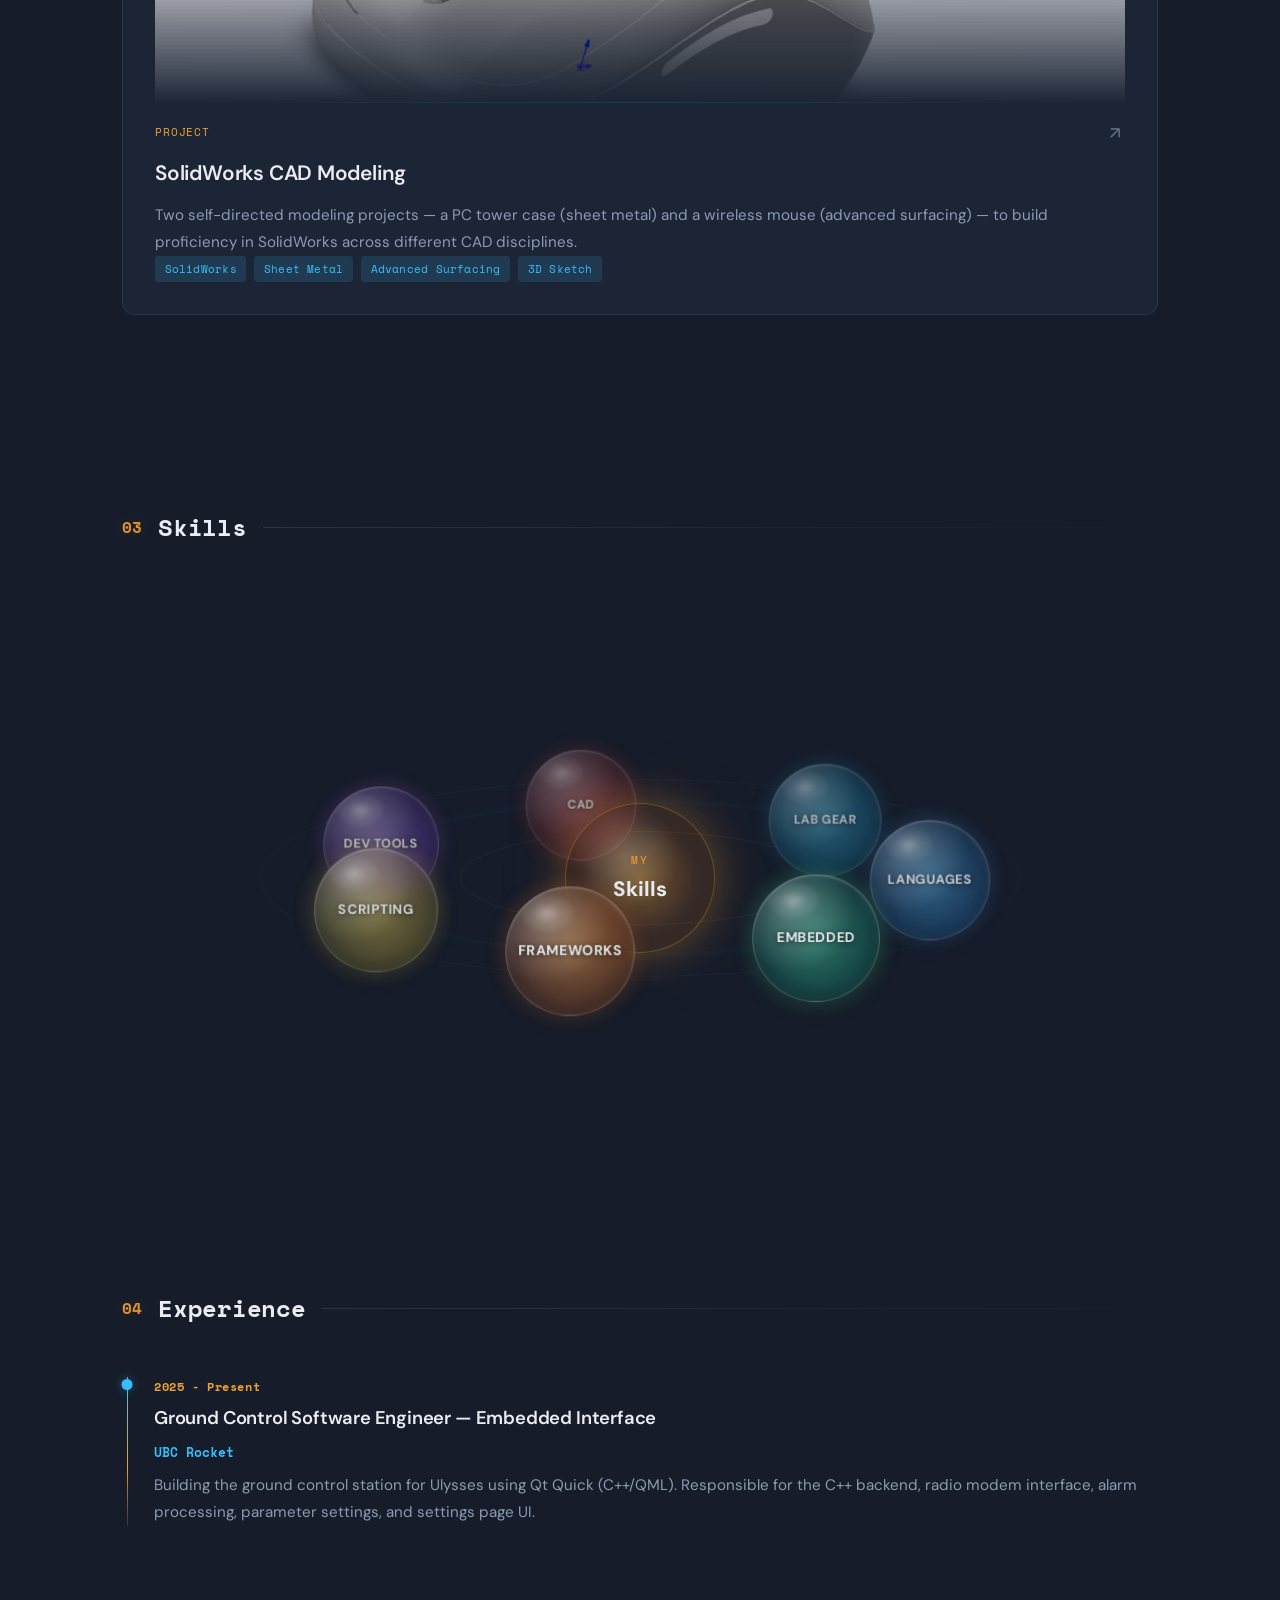
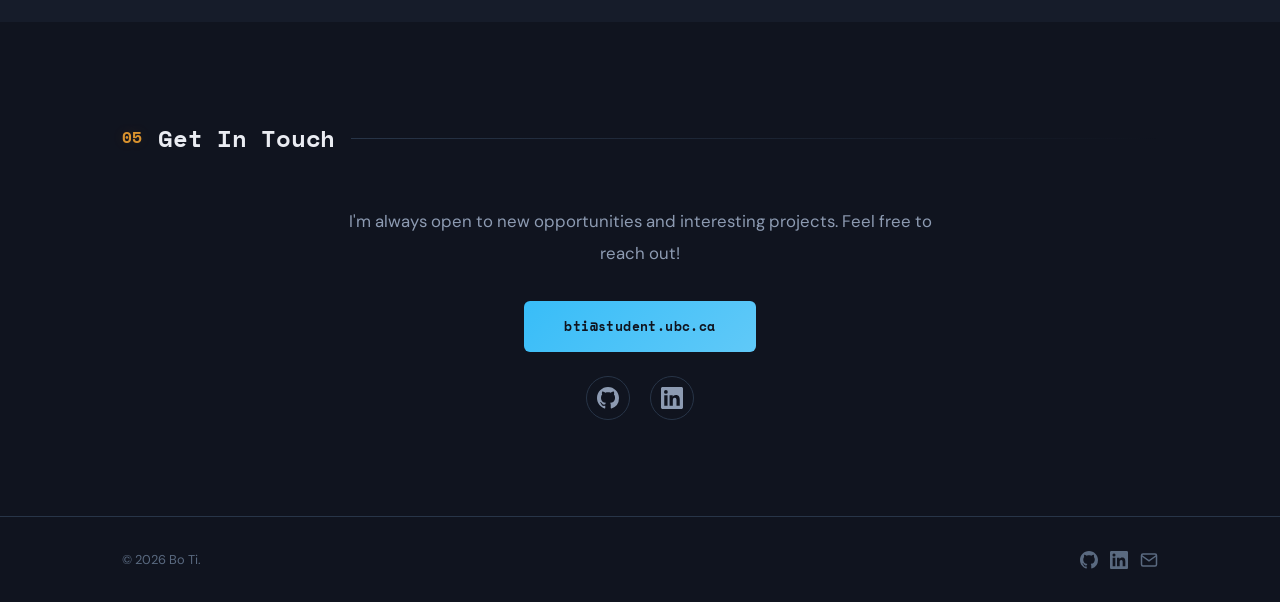
==== commit 2ed60964: "mongolian mode update, voiture update" ====
--- a/index.html
+++ b/index.html
@@ -6,11 +6,11 @@
     <title>Bo Ti - Embedded Software Developer</title>
     <link rel="preconnect" href="https://fonts.googleapis.com">
     <link rel="preconnect" href="https://fonts.gstatic.com" crossorigin>
-    <link href="https://fonts.googleapis.com/css2?family=Space+Mono:wght@400;700&family=DM+Sans:ital,opsz,wght@0,9..40,300;0,9..40,400;0,9..40,500;0,9..40,600;1,9..40,400&display=swap" rel="stylesheet">
+    <link href="https://fonts.googleapis.com/css2?family=Space+Mono:wght@400;700&family=DM+Sans:ital,opsz,wght@0,9..40,300;0,9..40,400;0,9..40,500;0,9..40,600;1,9..40,400&family=Noto+Sans+Mongolian&display=swap" rel="stylesheet">
     <script>
         (function(){var t=localStorage.getItem('theme');if(t==='light')document.documentElement.setAttribute('data-theme','light');})();
     </script>
-    <link rel="stylesheet" href="style.css">
+    <link rel="stylesheet" href="style.css?v=4">
     <style>
         /* ---- TRACKS ORBITAL ANIMATION ---- */
         .tracks-wrapper {
@@ -453,6 +453,26 @@
                     </div>
                 </a>
 
+                <a href="project-solidworks.html" class="project-card">
+                    <div class="project-img-wrapper">
+                        <img src="media/sw_mouse.png" alt="SolidWorks mouse model — advanced surfacing" class="project-img" loading="lazy">
+                        <div class="project-img-fade"></div>
+                        <div class="project-img-scanline"></div>
+                    </div>
+                    <div class="project-top">
+                        <span class="project-label" data-i18n="project_label_project">Project</span>
+                        <svg class="project-arrow" width="20" height="20" viewBox="0 0 24 24" fill="none" stroke="currentColor" stroke-width="2"><path d="M7 17L17 7M17 7H7M17 7V17"/></svg>
+                    </div>
+                    <h3 class="project-name" data-i18n="project4_name">SolidWorks CAD Modeling</h3>
+                    <p class="project-desc" data-i18n="project4_summary">Two self-directed modeling projects — a PC tower case (sheet metal) and a wireless mouse (advanced surfacing) — to build proficiency in SolidWorks across different CAD disciplines.</p>
+                    <div class="project-tech">
+                        <span>SolidWorks</span>
+                        <span>Sheet Metal</span>
+                        <span>Advanced Surfacing</span>
+                        <span>3D Sketch</span>
+                    </div>
+                </a>
+
             </div>
         </div>
     </section>
@@ -548,7 +568,8 @@
         </div>
     </footer>
 
-    <script src="script.js"></script>
+    <script src="mn-translations.js"></script>
+    <script src="script.js?v=4"></script>
     <script>
         /* ---- SKILLS ORBITAL ANIMATION ---- */
         (function () {
@@ -556,13 +577,13 @@
             var R = 290;
             var A = 2 * Math.PI / 7;
             var tracks = [
-                { name: "Languages",  nameZh: "\u7f16\u7a0b\u8bed\u8a00", color: "#6eb4ff", glow: "rgba(110,180,255,0.3)",  planetHi: "rgba(100,200,255,0.5)", planetMid: "rgba(50,140,210,0.3)", planetLo: "rgba(20,80,140,0.2)", radius: R, startAngle: A * 0, speed: S, items: ["8052 Assembly", "C/C++", "QML", "Python"], itemsZh: ["8052 \u6c47\u7f16", "C/C++", "QML", "Python"] },
-                { name: "Embedded",   nameZh: "\u5d4c\u5165\u5f0f",   color: "#5dffb0", glow: "rgba(93,255,176,0.3)",   planetHi: "rgba(90,230,180,0.5)", planetMid: "rgba(30,160,130,0.3)", planetLo: "rgba(15,90,80,0.2)", radius: R, startAngle: A * 1, speed: S, items: ["FSM Design", "PWM Control", "UART/Serial", "Pub-Sub Architecture", "Cooperative Multitasking", "Timer/Interrupt Config"], itemsZh: ["\u72b6\u6001\u673a\u8bbe\u8ba1", "PWM \u63a7\u5236", "UART/\u4e32\u53e3\u901a\u4fe1", "\u53d1\u5e03-\u8ba2\u9605\u67b6\u6784", "\u534f\u4f5c\u5f0f\u591a\u4efb\u52a1", "\u5b9a\u65f6\u5668/\u4e2d\u65ad\u914d\u7f6e"] },
-                { name: "Frameworks", nameZh: "\u6846\u67b6\u4e0e\u5e93", color: "#ff9d5c", glow: "rgba(255,157,92,0.3)",    planetHi: "rgba(255,175,100,0.48)", planetMid: "rgba(200,110,55,0.28)", planetLo: "rgba(120,60,25,0.18)", radius: R, startAngle: A * 2, speed: S, items: ["Qt Quick"], itemsZh: ["Qt Quick"] },
-                { name: "Scripting",  nameZh: "\u811a\u672c\u4e0e\u81ea\u52a8\u5316", color: "#ffe066", glow: "rgba(255,224,102,0.3)",   planetHi: "rgba(255,235,110,0.48)", planetMid: "rgba(200,180,70,0.28)", planetLo: "rgba(120,100,30,0.18)", radius: R, startAngle: A * 3, speed: S, items: ["Selenium", "BeautifulSoup", "OpenCV", "NumPy", "Pandas", "Matplotlib"], itemsZh: ["Selenium", "BeautifulSoup", "OpenCV", "NumPy", "Pandas", "Matplotlib"] },
-                { name: "Dev Tools",  nameZh: "\u8f6f\u4ef6\u4e0e\u5de5\u5177", color: "#d67eff", glow: "rgba(214,126,255,0.3)",   planetHi: "rgba(200,150,255,0.48)", planetMid: "rgba(140,80,220,0.28)", planetLo: "rgba(70,35,140,0.18)", radius: R, startAngle: A * 4, speed: S, items: ["Quartus", "Qt Creator", "VS Code", "Git", "Office Suite"], itemsZh: ["Quartus", "Qt Creator", "VS Code", "Git", "Office \u5957\u4ef6"] },
-                { name: "CAD",        nameZh: "CAD / \u8bbe\u8ba1",   color: "#ff6b6b", glow: "rgba(255,107,107,0.3)",   planetHi: "rgba(255,120,120,0.48)", planetMid: "rgba(200,70,70,0.28)", planetLo: "rgba(120,35,35,0.18)", radius: R, startAngle: A * 5, speed: S, items: ["SolidWorks", "Advanced Surfacing", "Sheet Metal", "Assembly"], itemsZh: ["SolidWorks", "\u9ad8\u7ea7\u66f2\u9762", "\u9499\u91d1", "\u88c5\u914d\u4f53"] },
-                { name: "Lab Gear",   nameZh: "\u5b9e\u9a8c\u5ba4\u8bbe\u5907", color: "#38bdf8", glow: "rgba(56,189,248,0.3)",    planetHi: "rgba(85,225,255,0.5)", planetMid: "rgba(30,160,210,0.3)", planetLo: "rgba(15,90,120,0.2)", radius: R, startAngle: A * 6, speed: S, items: ["Logic Analyzer", "Multimeter", "Oscilloscope", "Signal Generator"], itemsZh: ["\u903b\u8f91\u5206\u6790\u4eea", "\u4e07\u7528\u8868", "\u793a\u6ce2\u5668", "\u4fe1\u53f7\u53d1\u751f\u5668"] }
+                { name: "Languages",  nameZh: "\u7f16\u7a0b\u8bed\u8a00", nameMn: "ᠫᠷᠣᠭ᠋ᠷᠠᠮ ᠬᠡᠯᠡ", color: "#6eb4ff", glow: "rgba(110,180,255,0.3)",  planetHi: "rgba(100,200,255,0.5)", planetMid: "rgba(50,140,210,0.3)", planetLo: "rgba(20,80,140,0.2)", radius: R, startAngle: A * 0, speed: S, items: ["8052 Assembly", "C/C++", "QML", "Python"], itemsZh: ["8052 \u6c47\u7f16", "C/C++", "QML", "Python"], itemsMn: ["8052 Assembly", "C/C++", "QML", "Python"] },
+                { name: "Embedded",   nameZh: "\u5d4c\u5165\u5f0f",   nameMn: "ᠳᠠᠷᠠᠭᠠᠯᠠᠯ", color: "#5dffb0", glow: "rgba(93,255,176,0.3)",   planetHi: "rgba(90,230,180,0.5)", planetMid: "rgba(30,160,130,0.3)", planetLo: "rgba(15,90,80,0.2)", radius: R, startAngle: A * 1, speed: S, items: ["FSM Design", "PWM Control", "UART/Serial", "Pub-Sub Architecture", "Cooperative Multitasking", "Timer/Interrupt Config"], itemsZh: ["\u72b6\u6001\u673a\u8bbe\u8ba1", "PWM \u63a7\u5236", "UART/\u4e32\u53e3\u901a\u4fe1", "\u53d1\u5e03-\u8ba2\u9605\u67b6\u6784", "\u534f\u4f5c\u5f0f\u591a\u4efb\u52a1", "\u5b9a\u65f6\u5668/\u4e2d\u65ad\u914d\u7f6e"], itemsMn: ["FSM ᠪᠦᠲᠦᠴᠡ", "PWM ᠬᠢᠨᠠᠯᠲᠠ", "UART/ᠴᠤᠪᠤᠷᠠᠯ", "Pub-Sub", "ᠬᠠᠮᠲᠤ ᠠᠵᠢᠯᠯᠠᠭ᠎ᠠ", "ᠴᠠᠭ ᠤᠨ ᠵᠣᠬᠢᠴᠠᠭᠤᠯᠤᠯ"] },
+                { name: "Frameworks", nameZh: "\u6846\u67b6\u4e0e\u5e93", nameMn: "ᠬᠠᠭᠤᠳᠠᠰᠤ", color: "#ff9d5c", glow: "rgba(255,157,92,0.3)",    planetHi: "rgba(255,175,100,0.48)", planetMid: "rgba(200,110,55,0.28)", planetLo: "rgba(120,60,25,0.18)", radius: R, startAngle: A * 2, speed: S, items: ["Qt Quick"], itemsZh: ["Qt Quick"], itemsMn: ["Qt Quick"] },
+                { name: "Scripting",  nameZh: "\u811a\u672c\u4e0e\u81ea\u52a8\u5316", nameMn: "ᠠᠦ᠋ᠲ᠋ᠣᠮᠠᠲ᠋ᠵᠢᠯ", color: "#ffe066", glow: "rgba(255,224,102,0.3)",   planetHi: "rgba(255,235,110,0.48)", planetMid: "rgba(200,180,70,0.28)", planetLo: "rgba(120,100,30,0.18)", radius: R, startAngle: A * 3, speed: S, items: ["Selenium", "BeautifulSoup", "OpenCV", "NumPy", "Pandas", "Matplotlib"], itemsZh: ["Selenium", "BeautifulSoup", "OpenCV", "NumPy", "Pandas", "Matplotlib"], itemsMn: ["Selenium", "BeautifulSoup", "OpenCV", "NumPy", "Pandas", "Matplotlib"] },
+                { name: "Dev Tools",  nameZh: "\u8f6f\u4ef6\u4e0e\u5de5\u5177", nameMn: "ᠬᠡᠷᠡᠭᠰᠡᠯ", color: "#d67eff", glow: "rgba(214,126,255,0.3)",   planetHi: "rgba(200,150,255,0.48)", planetMid: "rgba(140,80,220,0.28)", planetLo: "rgba(70,35,140,0.18)", radius: R, startAngle: A * 4, speed: S, items: ["Quartus", "Qt Creator", "VS Code", "Git", "Office Suite"], itemsZh: ["Quartus", "Qt Creator", "VS Code", "Git", "Office \u5957\u4ef6"], itemsMn: ["Quartus", "Qt Creator", "VS Code", "Git", "Office"] },
+                { name: "CAD",        nameZh: "CAD / \u8bbe\u8ba1",   nameMn: "ᠵᠢᠷᠤᠭᠯᠠᠯ", color: "#ff6b6b", glow: "rgba(255,107,107,0.3)",   planetHi: "rgba(255,120,120,0.48)", planetMid: "rgba(200,70,70,0.28)", planetLo: "rgba(120,35,35,0.18)", radius: R, startAngle: A * 5, speed: S, items: ["SolidWorks", "Advanced Surfacing", "Sheet Metal", "Assembly"], itemsZh: ["SolidWorks", "\u9ad8\u7ea7\u66f2\u9762", "\u9499\u91d1", "\u88c5\u914d\u4f53"], itemsMn: ["SolidWorks", "ᠳᠡᠭᠡᠳᠦ ᠭᠠᠳᠠᠷᠭᠤ", "ᠬᠠᠪᠲᠠᠰᠤ ᠮᠧᠲ᠋ᠠᠯ", "ᠡᠪᠯᠡᠯ"] },
+                { name: "Lab Gear",   nameZh: "\u5b9e\u9a8c\u5ba4\u8bbe\u5907", nameMn: "ᠲᠤᠷᠰᠢᠯᠭ᠎ᠠ ᠶᠢᠨ ᠬᠡᠷᠡᠭᠰᠡᠯ", color: "#38bdf8", glow: "rgba(56,189,248,0.3)",    planetHi: "rgba(85,225,255,0.5)", planetMid: "rgba(30,160,210,0.3)", planetLo: "rgba(15,90,120,0.2)", radius: R, startAngle: A * 6, speed: S, items: ["Logic Analyzer", "Multimeter", "Oscilloscope", "Signal Generator"], itemsZh: ["\u903b\u8f91\u5206\u6790\u4eea", "\u4e07\u7528\u8868", "\u793a\u6ce2\u5668", "\u4fe1\u53f7\u53d1\u751f\u5668"], itemsMn: ["ᠯᠣᠭᠢᠺ ᠰᠢᠨᠵᠢᠯᠡᠭᠴᠢ", "ᠮᠧᠲ᠋ᠷ", "ᠣᠰᠼᠢᠯᠣᠰᠺᠣᠫ", "ᠳᠣᠬᠢᠶ᠎ᠠ ᠦᠢᠯᠡᠳᠦᠭᠴᠢ"] }
             ];
 
             var scene   = document.getElementById('tracksScene');
@@ -572,10 +593,14 @@
             if (!scene) return;
 
             function getTrackName(t) {
-                return currentLang === 'zh' && t.nameZh ? t.nameZh : t.name;
+                if (currentLang === 'zh' && t.nameZh) return t.nameZh;
+                if (currentLang === 'mn' && t.nameMn) return t.nameMn;
+                return t.name;
             }
             function getTrackItems(t) {
-                return currentLang === 'zh' && t.itemsZh ? t.itemsZh : t.items;
+                if (currentLang === 'zh' && t.itemsZh) return t.itemsZh;
+                if (currentLang === 'mn' && t.itemsMn) return t.itemsMn;
+                return t.items;
             }
 
             var elements = tracks.map(function (t) {
@@ -723,8 +748,8 @@
                     var card = document.createElement('div');
                     card.className = 'skill-glass-card';
                     card.style.setProperty('--skill-color', t.color);
-                    var name = currentLang === 'zh' && t.nameZh ? t.nameZh : t.name;
-                    var items = currentLang === 'zh' && t.itemsZh ? t.itemsZh : t.items;
+                    var name = getTrackName(t);
+                    var items = getTrackItems(t);
                     card.innerHTML = '<h4 class="skill-glass-title">' + name + '</h4>' +
                         '<div class="skill-glass-items">' + items.map(function(item) {
                             return '<span>' + item + '</span>';
@@ -740,8 +765,8 @@
                     var cards = mobileGrid.querySelectorAll('.skill-glass-card');
                     cards.forEach(function(card, i) {
                         var t = tracks[i];
-                        var name = currentLang === 'zh' && t.nameZh ? t.nameZh : t.name;
-                        var items = currentLang === 'zh' && t.itemsZh ? t.itemsZh : t.items;
+                        var name = getTrackName(t);
+                        var items = getTrackItems(t);
                         card.querySelector('.skill-glass-title').textContent = name;
                         card.querySelector('.skill-glass-items').innerHTML = items.map(function(item) {
                             return '<span>' + item + '</span>';
--- a/style.css
+++ b/style.css
@@ -1822,3 +1822,8 @@
         display: none;
     }
 }
+
+.lang-toggle .lang-label {
+    font-family: var(--font-display);
+}
+
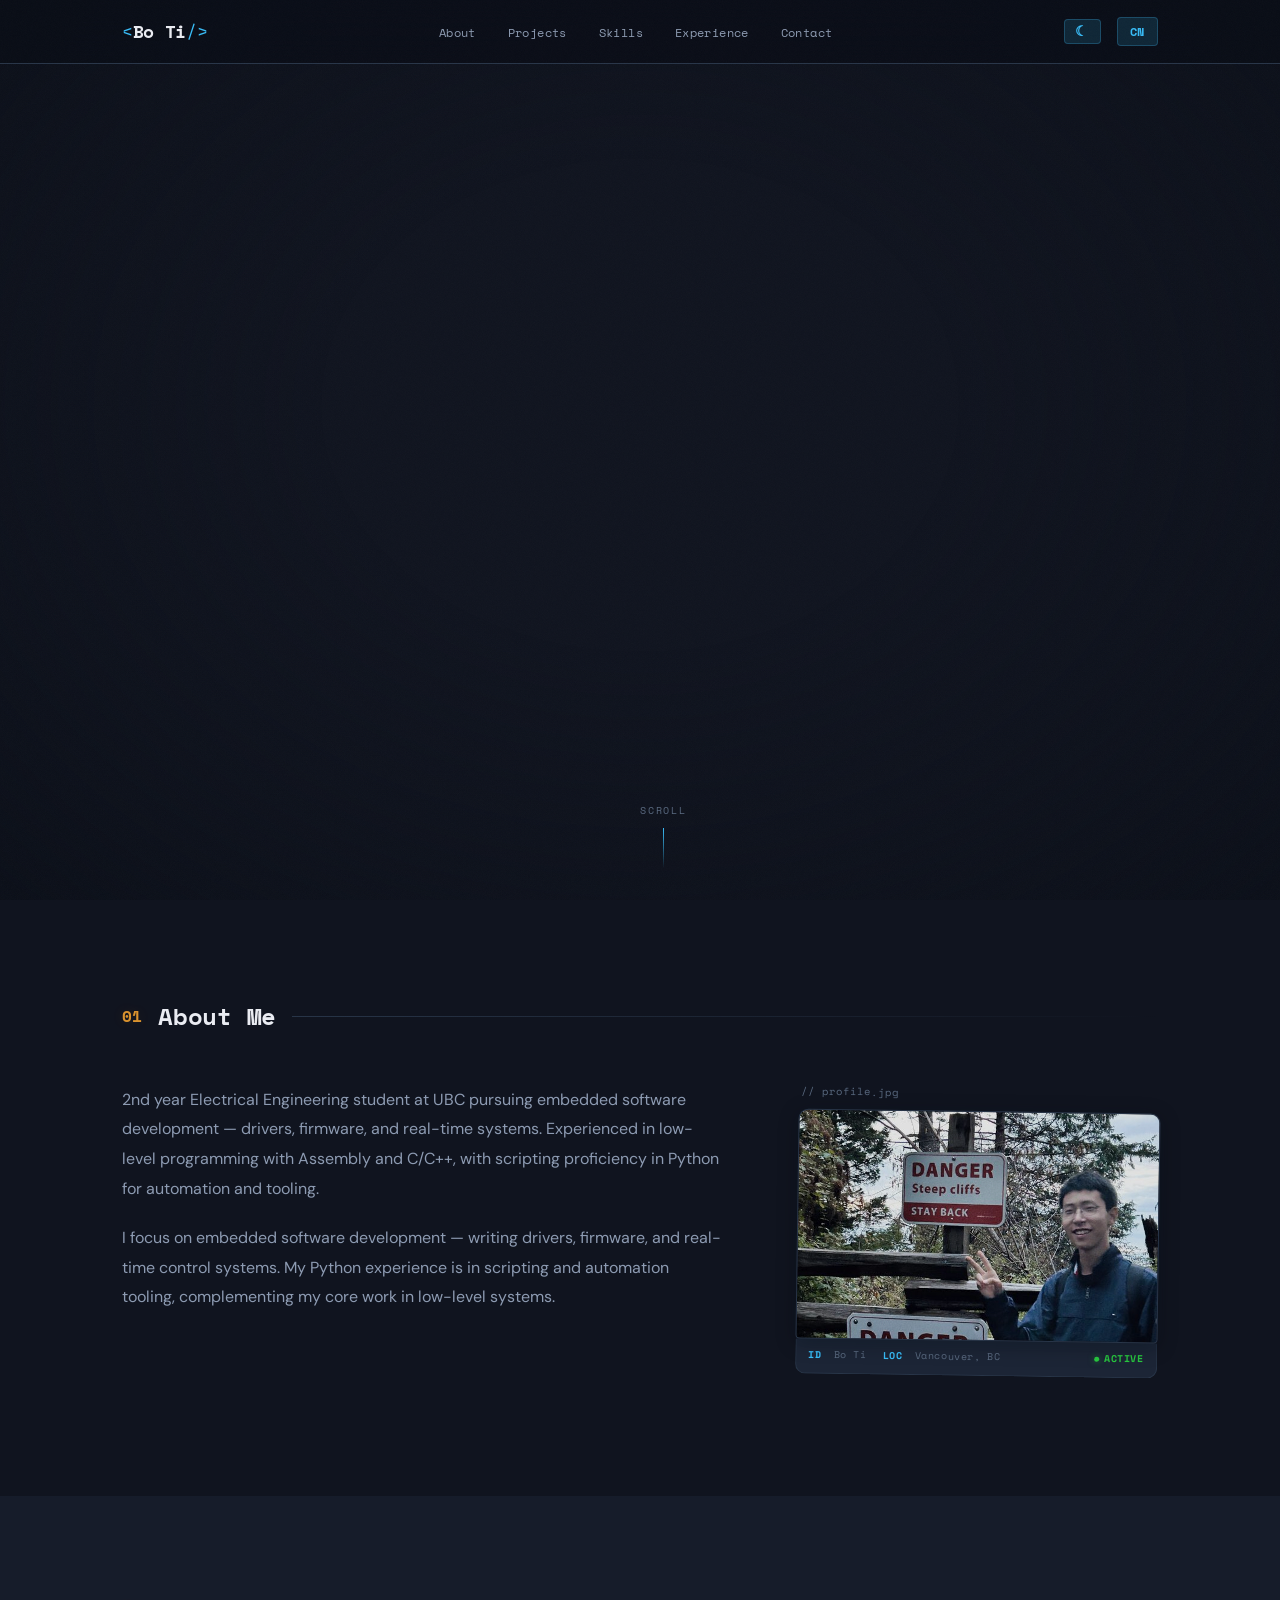
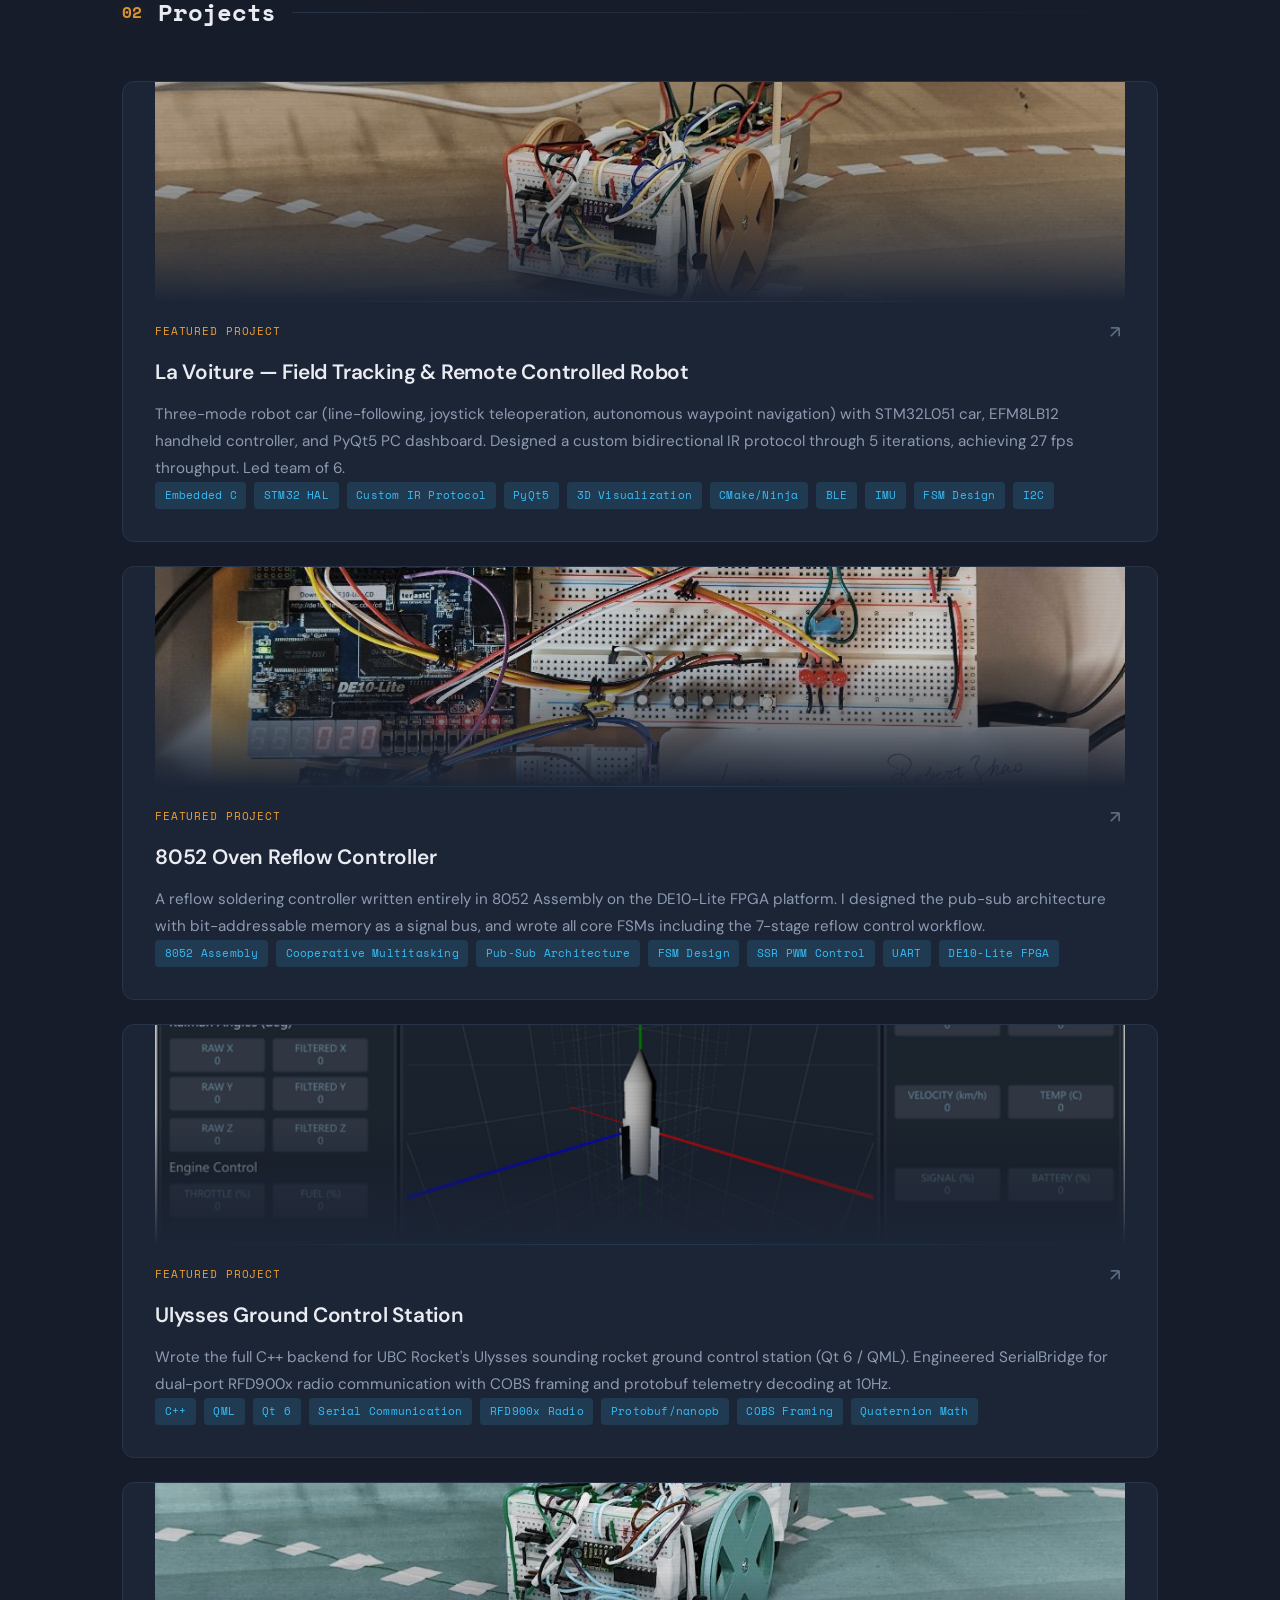
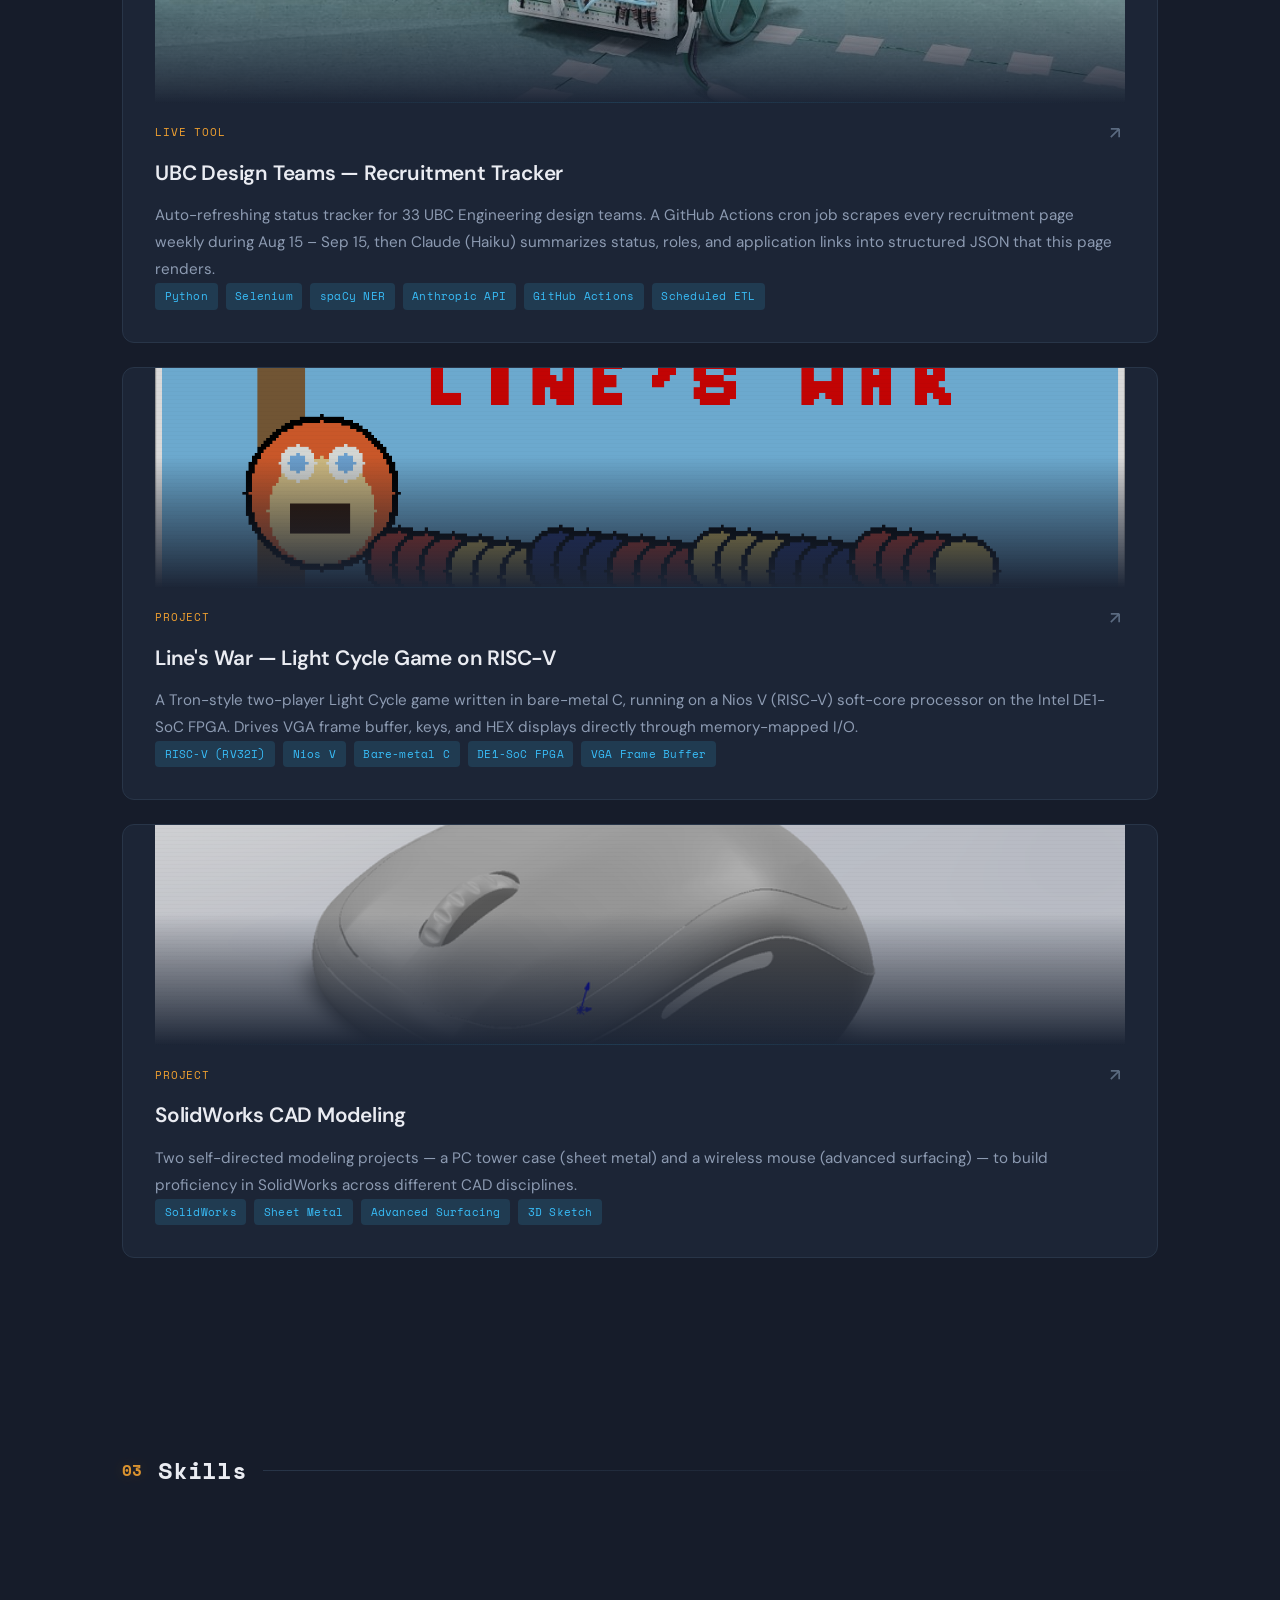
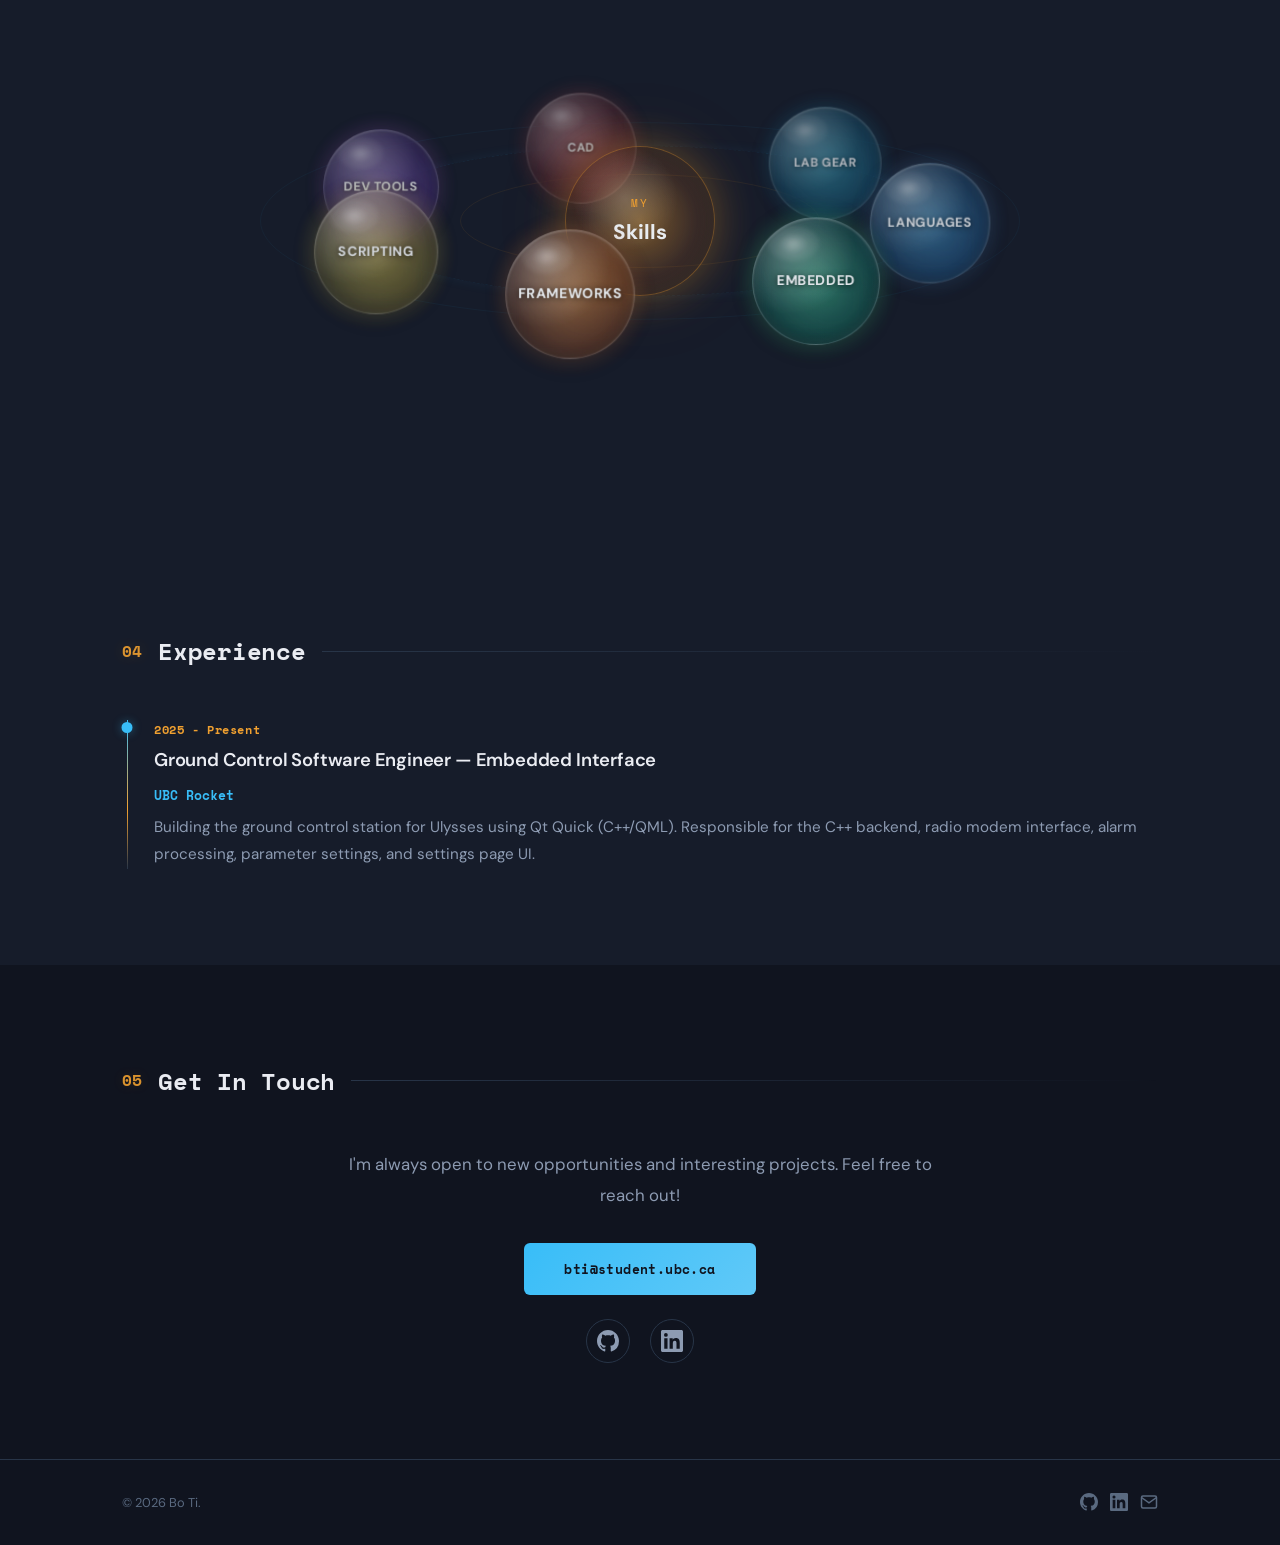
==== commit 7cfb8109: "scraper" ====
--- a/index.html
+++ b/index.html
@@ -380,29 +380,6 @@
             </div>
             <div class="projects-list">
 
-                <a href="project-oven.html" class="project-card">
-                    <div class="project-img-wrapper">
-                        <img src="media/oven_controller.jpg" alt="8052 Oven Reflow Controller — breadboard prototype with microcontroller" class="project-img" loading="lazy">
-                        <div class="project-img-fade"></div>
-                        <div class="project-img-scanline"></div>
-                    </div>
-                    <div class="project-top">
-                        <span class="project-label" data-i18n="project_label_featured">Featured Project</span>
-                        <svg class="project-arrow" width="20" height="20" viewBox="0 0 24 24" fill="none" stroke="currentColor" stroke-width="2"><path d="M7 17L17 7M17 7H7M17 7V17"/></svg>
-                    </div>
-                    <h3 class="project-name" data-i18n="project1_name">8052 Oven Reflow Controller</h3>
-                    <p class="project-desc" data-i18n="project1_summary">A reflow soldering controller written entirely in 8052 Assembly on the DE10-Lite FPGA platform. I designed the pub-sub architecture with bit-addressable memory as a signal bus, and wrote all core FSMs including the 7-stage reflow control workflow.</p>
-                    <div class="project-tech">
-                        <span>8052 Assembly</span>
-                        <span>Cooperative Multitasking</span>
-                        <span>Pub-Sub Architecture</span>
-                        <span>FSM Design</span>
-                        <span>SSR PWM Control</span>
-                        <span>UART</span>
-                        <span>DE10-Lite FPGA</span>
-                    </div>
-                </a>
-
                 <a href="project-voiture.html" class="project-card">
                     <div class="project-img-wrapper">
                         <img src="media/voiture.jpg" alt="La Voiture — robot car with handheld controller" class="project-img" style="object-position: center 41%" loading="lazy">
@@ -429,6 +406,29 @@
                     </div>
                 </a>
 
+                <a href="project-oven.html" class="project-card">
+                    <div class="project-img-wrapper">
+                        <img src="media/oven_controller.jpg" alt="8052 Oven Reflow Controller — breadboard prototype with microcontroller" class="project-img" loading="lazy">
+                        <div class="project-img-fade"></div>
+                        <div class="project-img-scanline"></div>
+                    </div>
+                    <div class="project-top">
+                        <span class="project-label" data-i18n="project_label_featured">Featured Project</span>
+                        <svg class="project-arrow" width="20" height="20" viewBox="0 0 24 24" fill="none" stroke="currentColor" stroke-width="2"><path d="M7 17L17 7M17 7H7M17 7V17"/></svg>
+                    </div>
+                    <h3 class="project-name" data-i18n="project1_name">8052 Oven Reflow Controller</h3>
+                    <p class="project-desc" data-i18n="project1_summary">A reflow soldering controller written entirely in 8052 Assembly on the DE10-Lite FPGA platform. I designed the pub-sub architecture with bit-addressable memory as a signal bus, and wrote all core FSMs including the 7-stage reflow control workflow.</p>
+                    <div class="project-tech">
+                        <span>8052 Assembly</span>
+                        <span>Cooperative Multitasking</span>
+                        <span>Pub-Sub Architecture</span>
+                        <span>FSM Design</span>
+                        <span>SSR PWM Control</span>
+                        <span>UART</span>
+                        <span>DE10-Lite FPGA</span>
+                    </div>
+                </a>
+
                 <a href="project-ulysses.html" class="project-card">
                     <div class="project-img-wrapper">
                         <img src="media/Ulysses_GCS.png" alt="Ulysses Ground Control Station — Qt 6 telemetry dashboard" class="project-img" style="object-position: center 30%" loading="lazy">
@@ -450,6 +450,49 @@
                         <span>Protobuf/nanopb</span>
                         <span>COBS Framing</span>
                         <span>Quaternion Math</span>
+                    </div>
+                </a>
+
+                <a href="project-teams.html" class="project-card">
+                    <div class="project-img-wrapper">
+                        <img src="media/voiture.jpg" alt="UBC Design Teams Recruitment Tracker" class="project-img" loading="lazy" style="filter: hue-rotate(140deg) saturate(0.6);">
+                        <div class="project-img-fade"></div>
+                        <div class="project-img-scanline"></div>
+                    </div>
+                    <div class="project-top">
+                        <span class="project-label">Live Tool</span>
+                        <svg class="project-arrow" width="20" height="20" viewBox="0 0 24 24" fill="none" stroke="currentColor" stroke-width="2"><path d="M7 17L17 7M17 7H7M17 7V17"/></svg>
+                    </div>
+                    <h3 class="project-name">UBC Design Teams &mdash; Recruitment Tracker</h3>
+                    <p class="project-desc">Auto-refreshing status tracker for 33 UBC Engineering design teams. A GitHub Actions cron job scrapes every recruitment page weekly during Aug 15 &ndash; Sep 15, then Claude (Haiku) summarizes status, roles, and application links into structured JSON that this page renders.</p>
+                    <div class="project-tech">
+                        <span>Python</span>
+                        <span>Selenium</span>
+                        <span>spaCy NER</span>
+                        <span>Anthropic API</span>
+                        <span>GitHub Actions</span>
+                        <span>Scheduled ETL</span>
+                    </div>
+                </a>
+
+                <a href="project-lightcycle.html" class="project-card">
+                    <div class="project-img-wrapper">
+                        <img src="media/cpen211_lab6_cover.png" alt="Light Cycle game on RISC-V — title screen" class="project-img" loading="lazy">
+                        <div class="project-img-fade"></div>
+                        <div class="project-img-scanline"></div>
+                    </div>
+                    <div class="project-top">
+                        <span class="project-label" data-i18n="project_label_project">Project</span>
+                        <svg class="project-arrow" width="20" height="20" viewBox="0 0 24 24" fill="none" stroke="currentColor" stroke-width="2"><path d="M7 17L17 7M17 7H7M17 7V17"/></svg>
+                    </div>
+                    <h3 class="project-name" data-i18n="project5_name">Line's War &mdash; Light Cycle Game on RISC-V</h3>
+                    <p class="project-desc" data-i18n="project5_summary">A Tron-style two-player Light Cycle game written in bare-metal C, running on a Nios V (RISC-V) soft-core processor on the Intel DE1-SoC FPGA. Drives VGA frame buffer, keys, and HEX displays directly through memory-mapped I/O.</p>
+                    <div class="project-tech">
+                        <span>RISC-V (RV32I)</span>
+                        <span>Nios V</span>
+                        <span>Bare-metal C</span>
+                        <span>DE1-SoC FPGA</span>
+                        <span>VGA Frame Buffer</span>
                     </div>
                 </a>
 
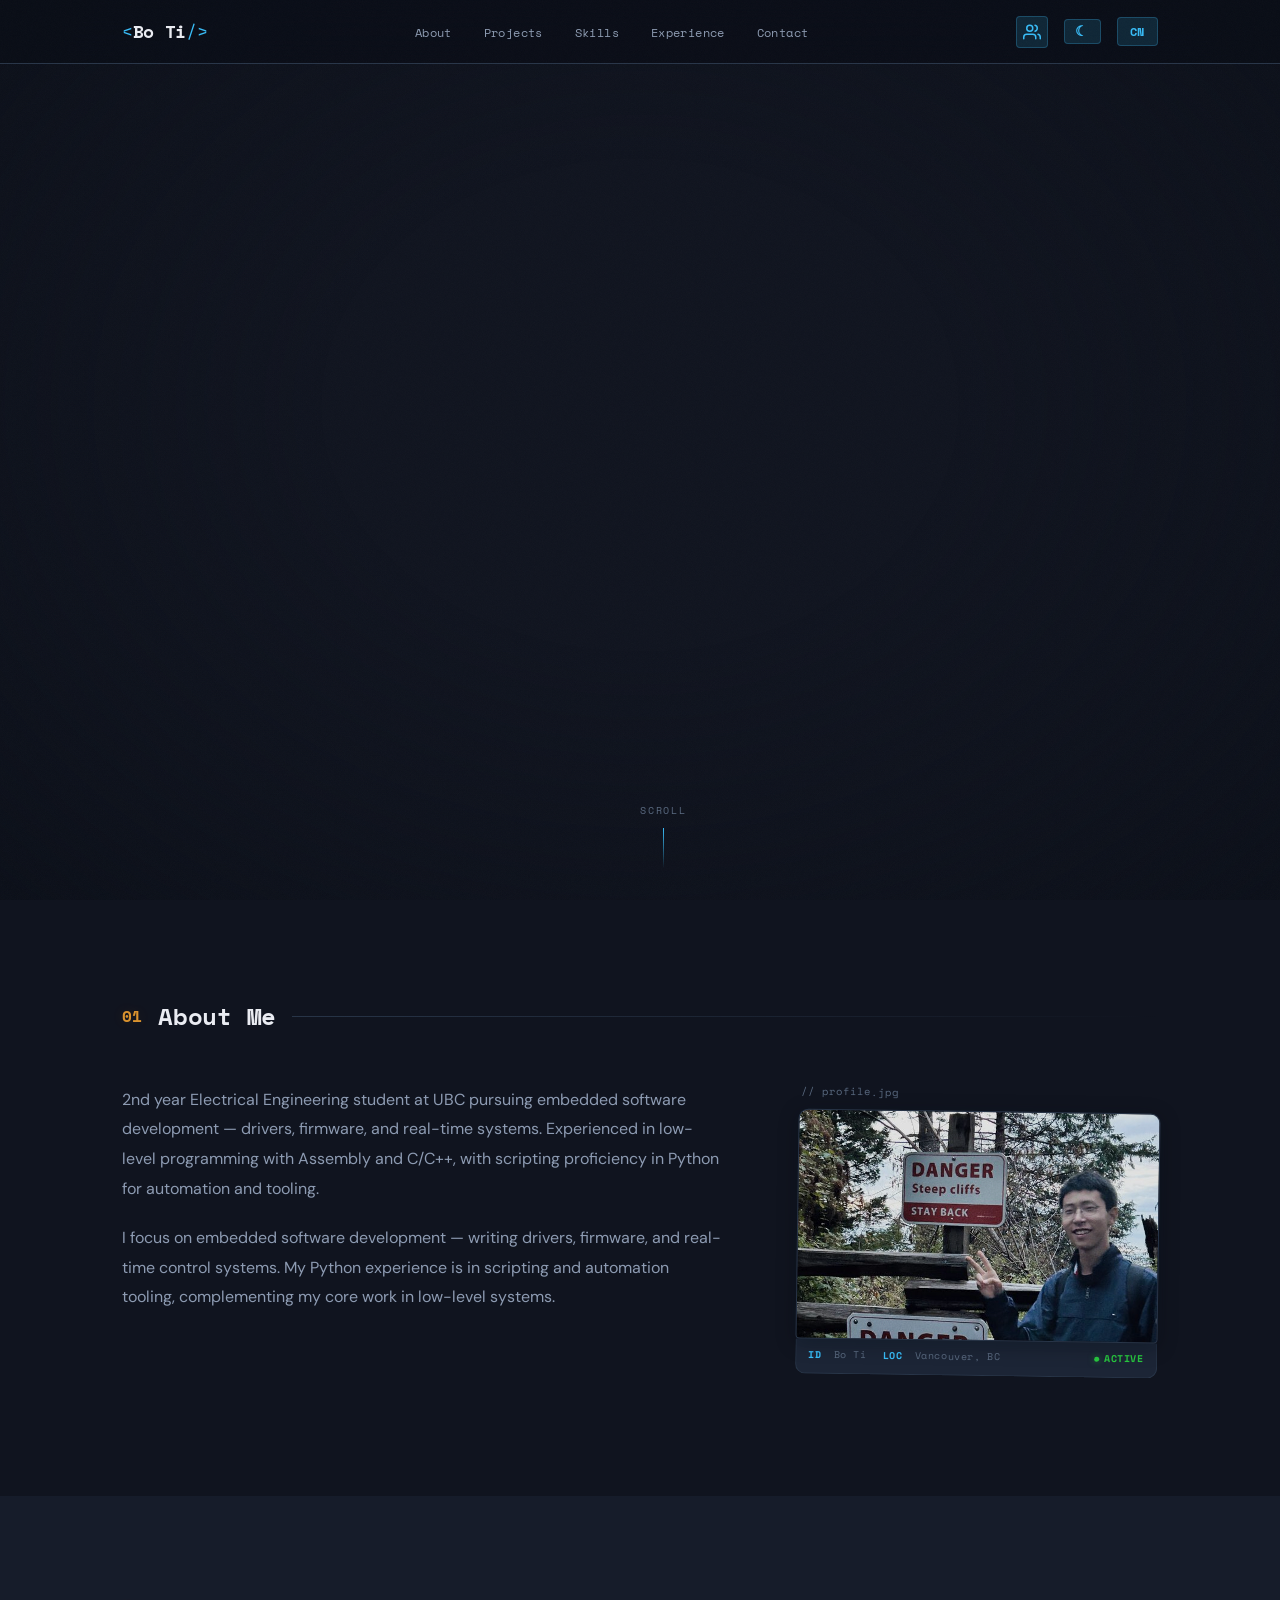
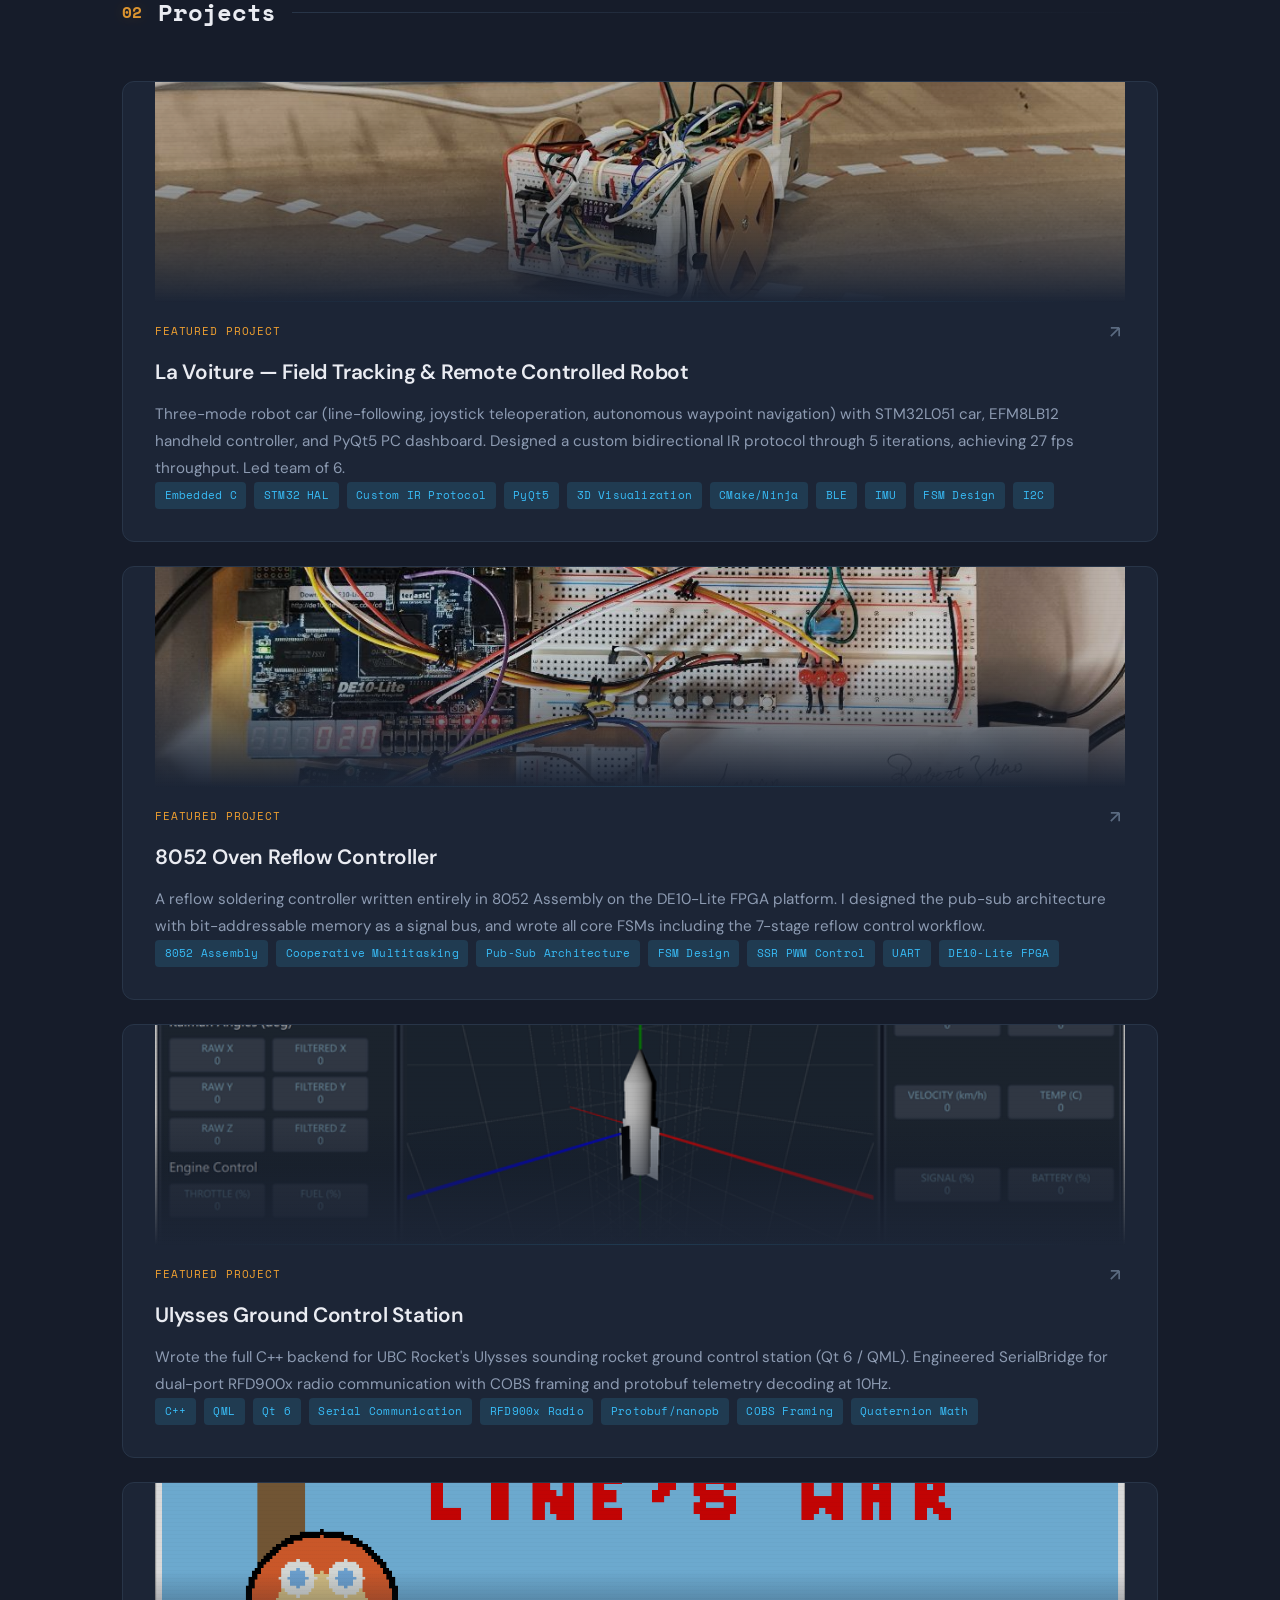
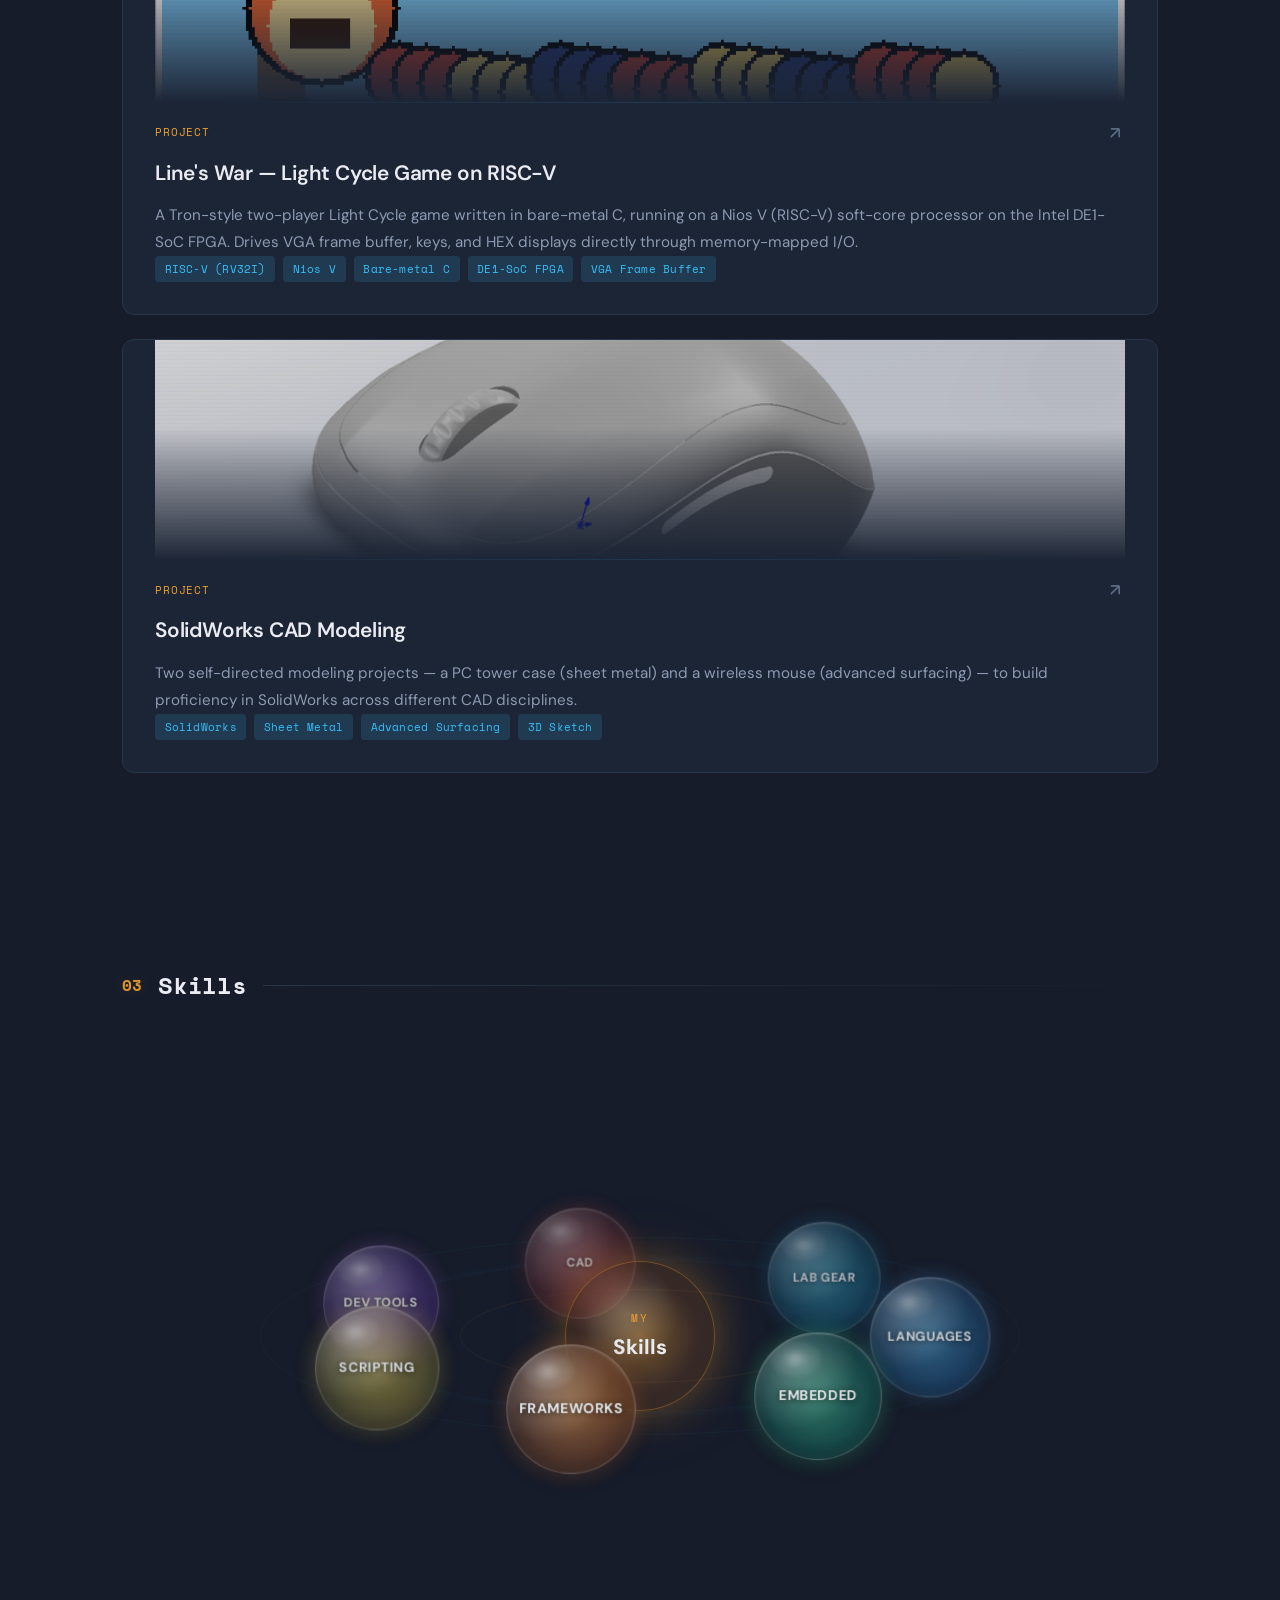
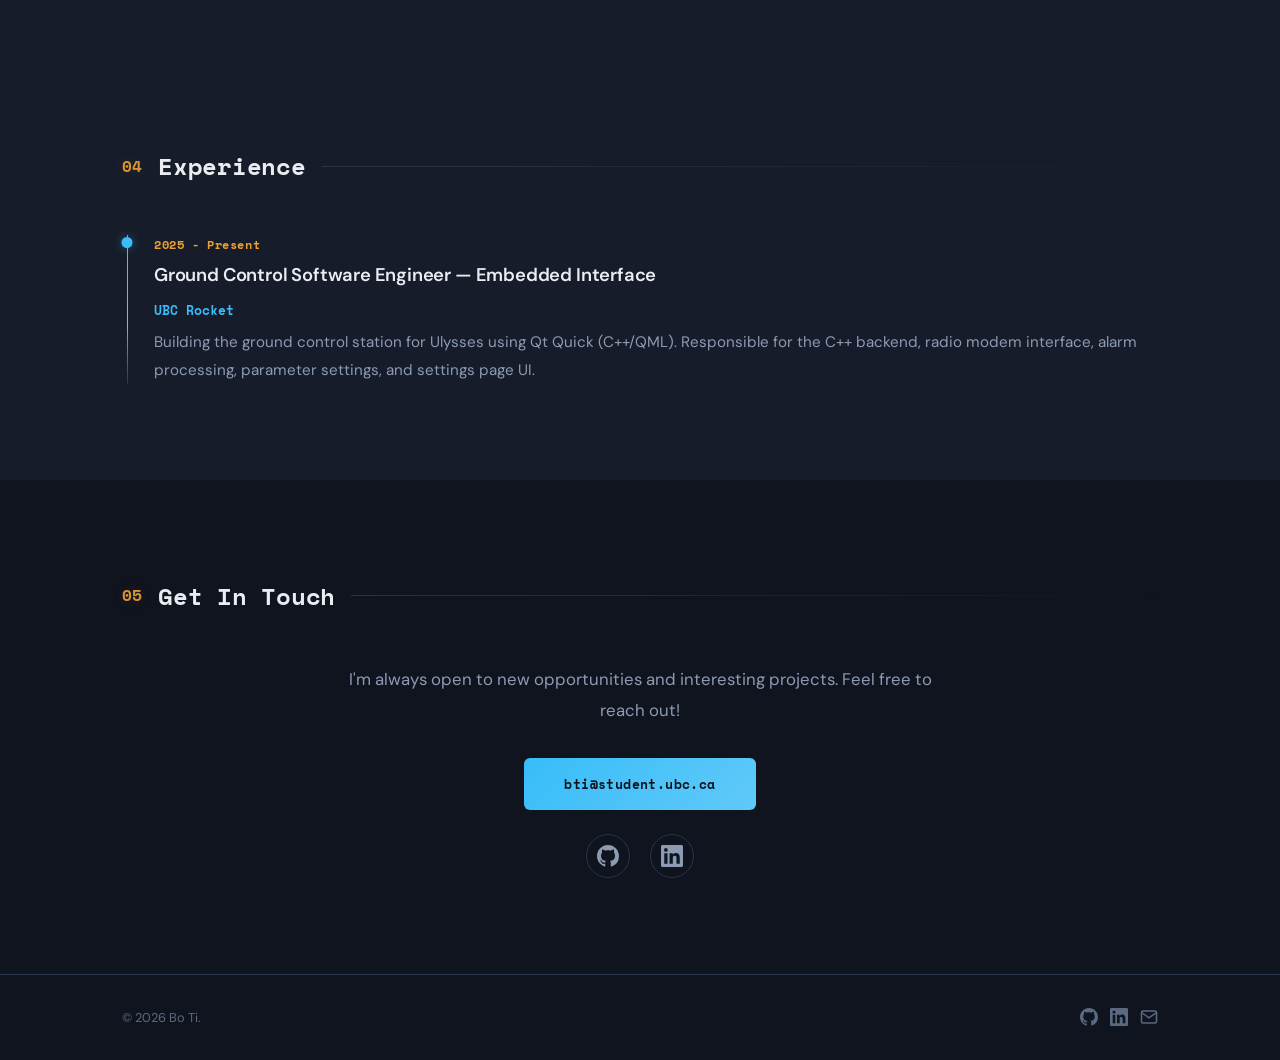
==== commit fb144216: "feat: make teams tracker a function block with nav icon Move UBC Design Teams tracker out of the Pro" ====
--- a/index.html
+++ b/index.html
@@ -314,6 +314,14 @@
                 <li><a href="#contact" data-i18n="nav_contact">Contact</a></li>
             </ul>
             <div class="nav-right">
+                <a href="project-teams.html" class="teams-icon" aria-label="UBC Design Teams Recruitment Tracker" title="UBC Design Teams Recruitment Tracker">
+                    <svg viewBox="0 0 24 24" fill="none" stroke="currentColor" stroke-width="2" stroke-linecap="round" stroke-linejoin="round">
+                        <path d="M17 21v-2a4 4 0 0 0-4-4H5a4 4 0 0 0-4 4v2"/>
+                        <circle cx="9" cy="7" r="4"/>
+                        <path d="M23 21v-2a4 4 0 0 0-3-3.87"/>
+                        <path d="M16 3.13a4 4 0 0 1 0 7.75"/>
+                    </svg>
+                </a>
                 <button class="theme-toggle" id="themeSwitch" onclick="toggleTheme()" aria-label="Toggle theme">
                     <span class="theme-icon" id="themeIcon">&#9728;</span>
                 </button>
@@ -453,28 +461,6 @@
                     </div>
                 </a>
 
-                <a href="project-teams.html" class="project-card">
-                    <div class="project-img-wrapper">
-                        <img src="media/voiture.jpg" alt="UBC Design Teams Recruitment Tracker" class="project-img" loading="lazy" style="filter: hue-rotate(140deg) saturate(0.6);">
-                        <div class="project-img-fade"></div>
-                        <div class="project-img-scanline"></div>
-                    </div>
-                    <div class="project-top">
-                        <span class="project-label">Live Tool</span>
-                        <svg class="project-arrow" width="20" height="20" viewBox="0 0 24 24" fill="none" stroke="currentColor" stroke-width="2"><path d="M7 17L17 7M17 7H7M17 7V17"/></svg>
-                    </div>
-                    <h3 class="project-name">UBC Design Teams &mdash; Recruitment Tracker</h3>
-                    <p class="project-desc">Auto-refreshing status tracker for 33 UBC Engineering design teams. A GitHub Actions cron job scrapes every recruitment page weekly during Aug 15 &ndash; Sep 15, then Claude (Haiku) summarizes status, roles, and application links into structured JSON that this page renders.</p>
-                    <div class="project-tech">
-                        <span>Python</span>
-                        <span>Selenium</span>
-                        <span>spaCy NER</span>
-                        <span>Anthropic API</span>
-                        <span>GitHub Actions</span>
-                        <span>Scheduled ETL</span>
-                    </div>
-                </a>
-
                 <a href="project-lightcycle.html" class="project-card">
                     <div class="project-img-wrapper">
                         <img src="media/cpen211_lab6_cover.png" alt="Light Cycle game on RISC-V — title screen" class="project-img" loading="lazy">
--- a/style.css
+++ b/style.css
@@ -220,6 +220,35 @@
     transition: all 0.25s;
     letter-spacing: 0.06em;
     font-weight: 700;
+}
+
+.teams-icon {
+    display: inline-flex;
+    align-items: center;
+    justify-content: center;
+    width: 32px;
+    height: 32px;
+    padding: 3px;
+    border: 1px solid rgba(56, 189, 248, 0.25);
+    border-radius: 4px;
+    background: var(--accent-dim);
+    cursor: pointer;
+    transition: all 0.25s;
+    text-decoration: none;
+}
+.teams-icon svg {
+    width: 18px;
+    height: 18px;
+    color: var(--accent);
+    display: block;
+}
+.teams-icon:hover {
+    background: rgba(56, 189, 248, 0.2);
+    border-color: var(--accent);
+    box-shadow: 0 0 10px rgba(56, 189, 248, 0.15);
+}
+.teams-icon:active {
+    transform: scale(0.95);
 }
 
 .lang-toggle:hover {
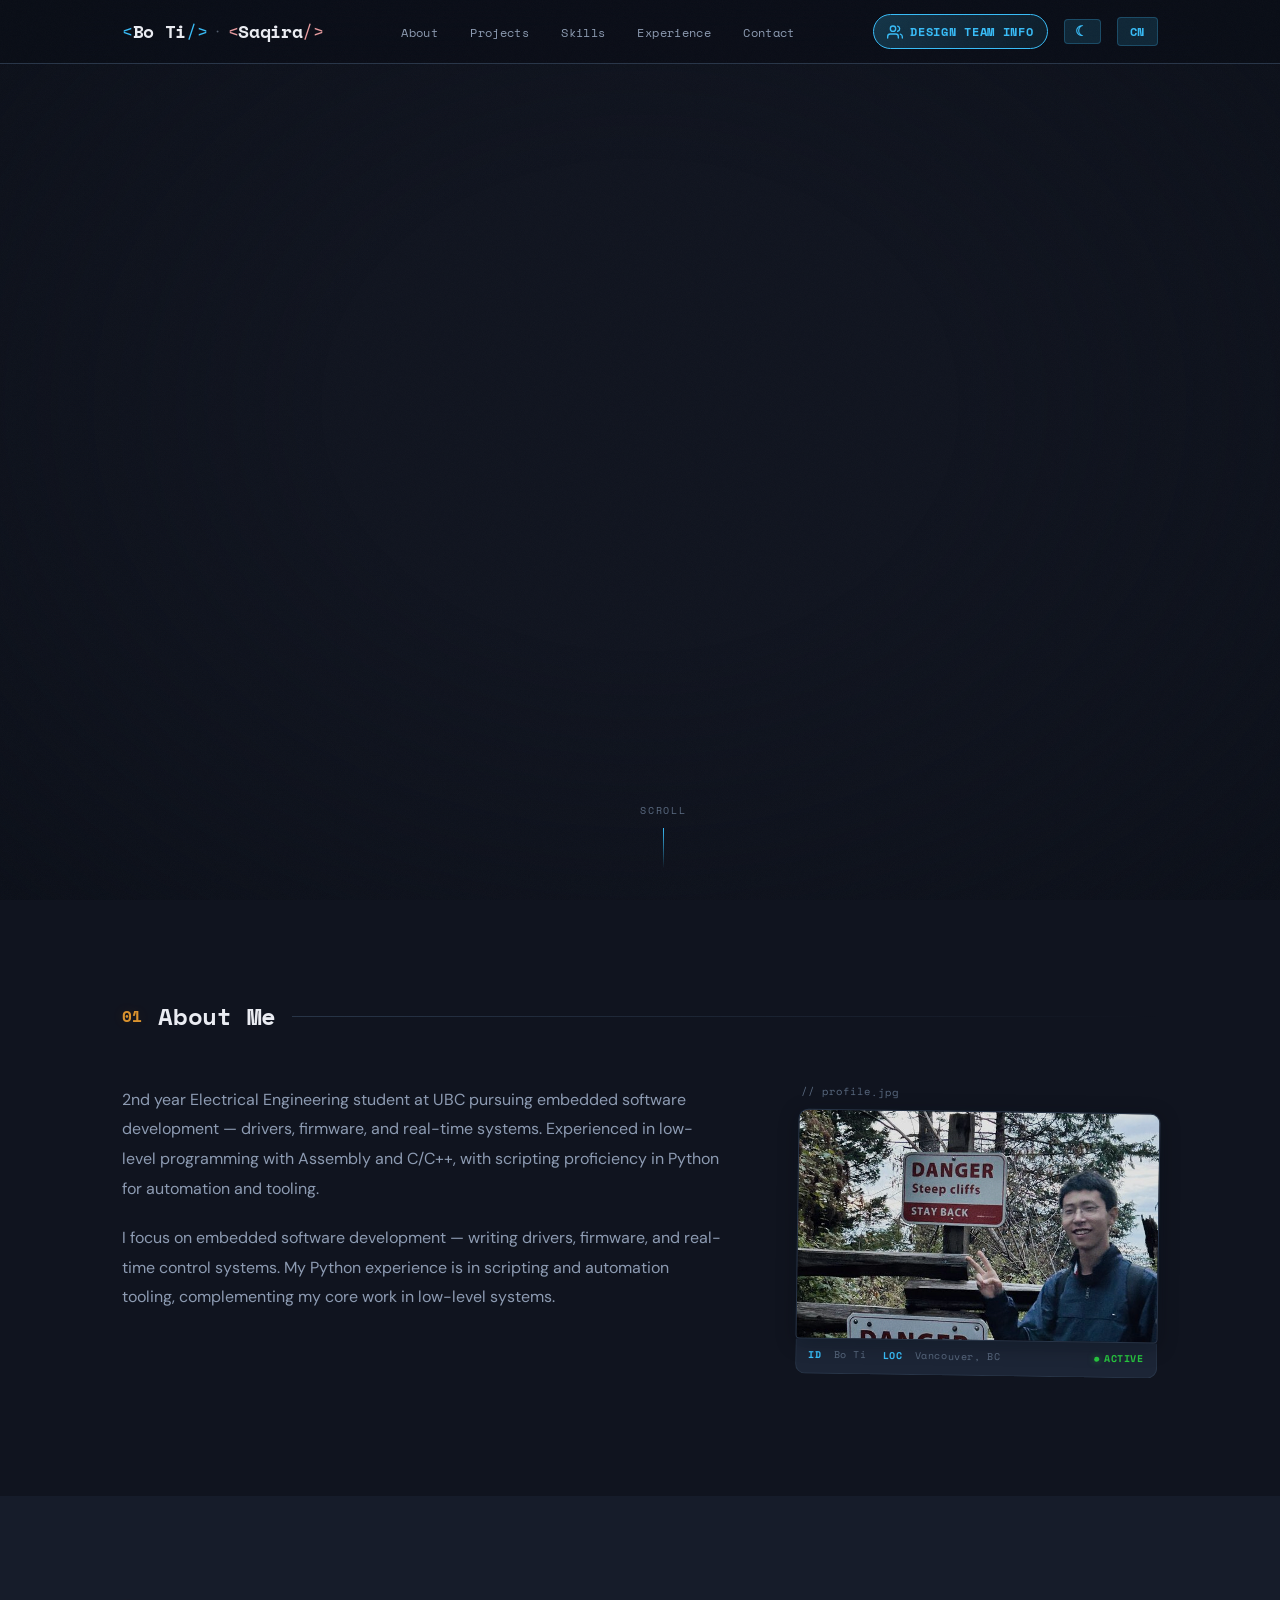
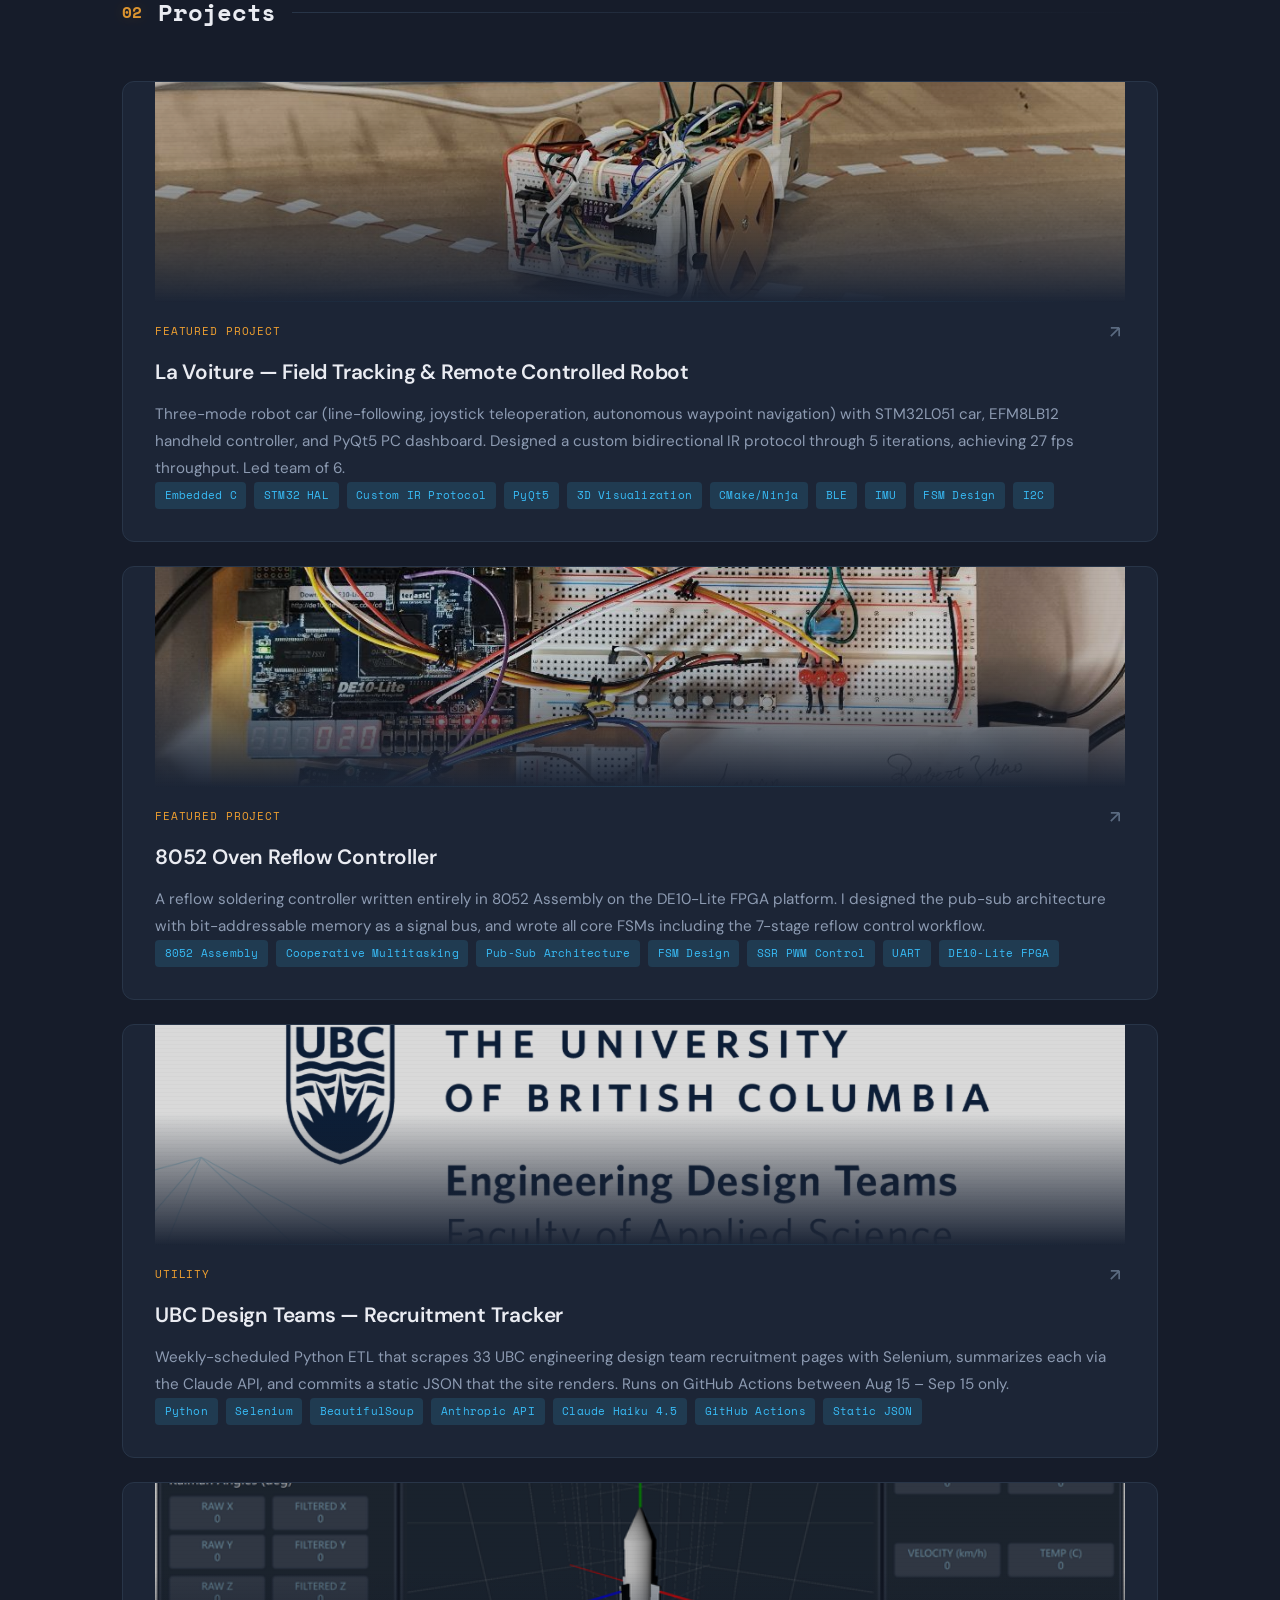
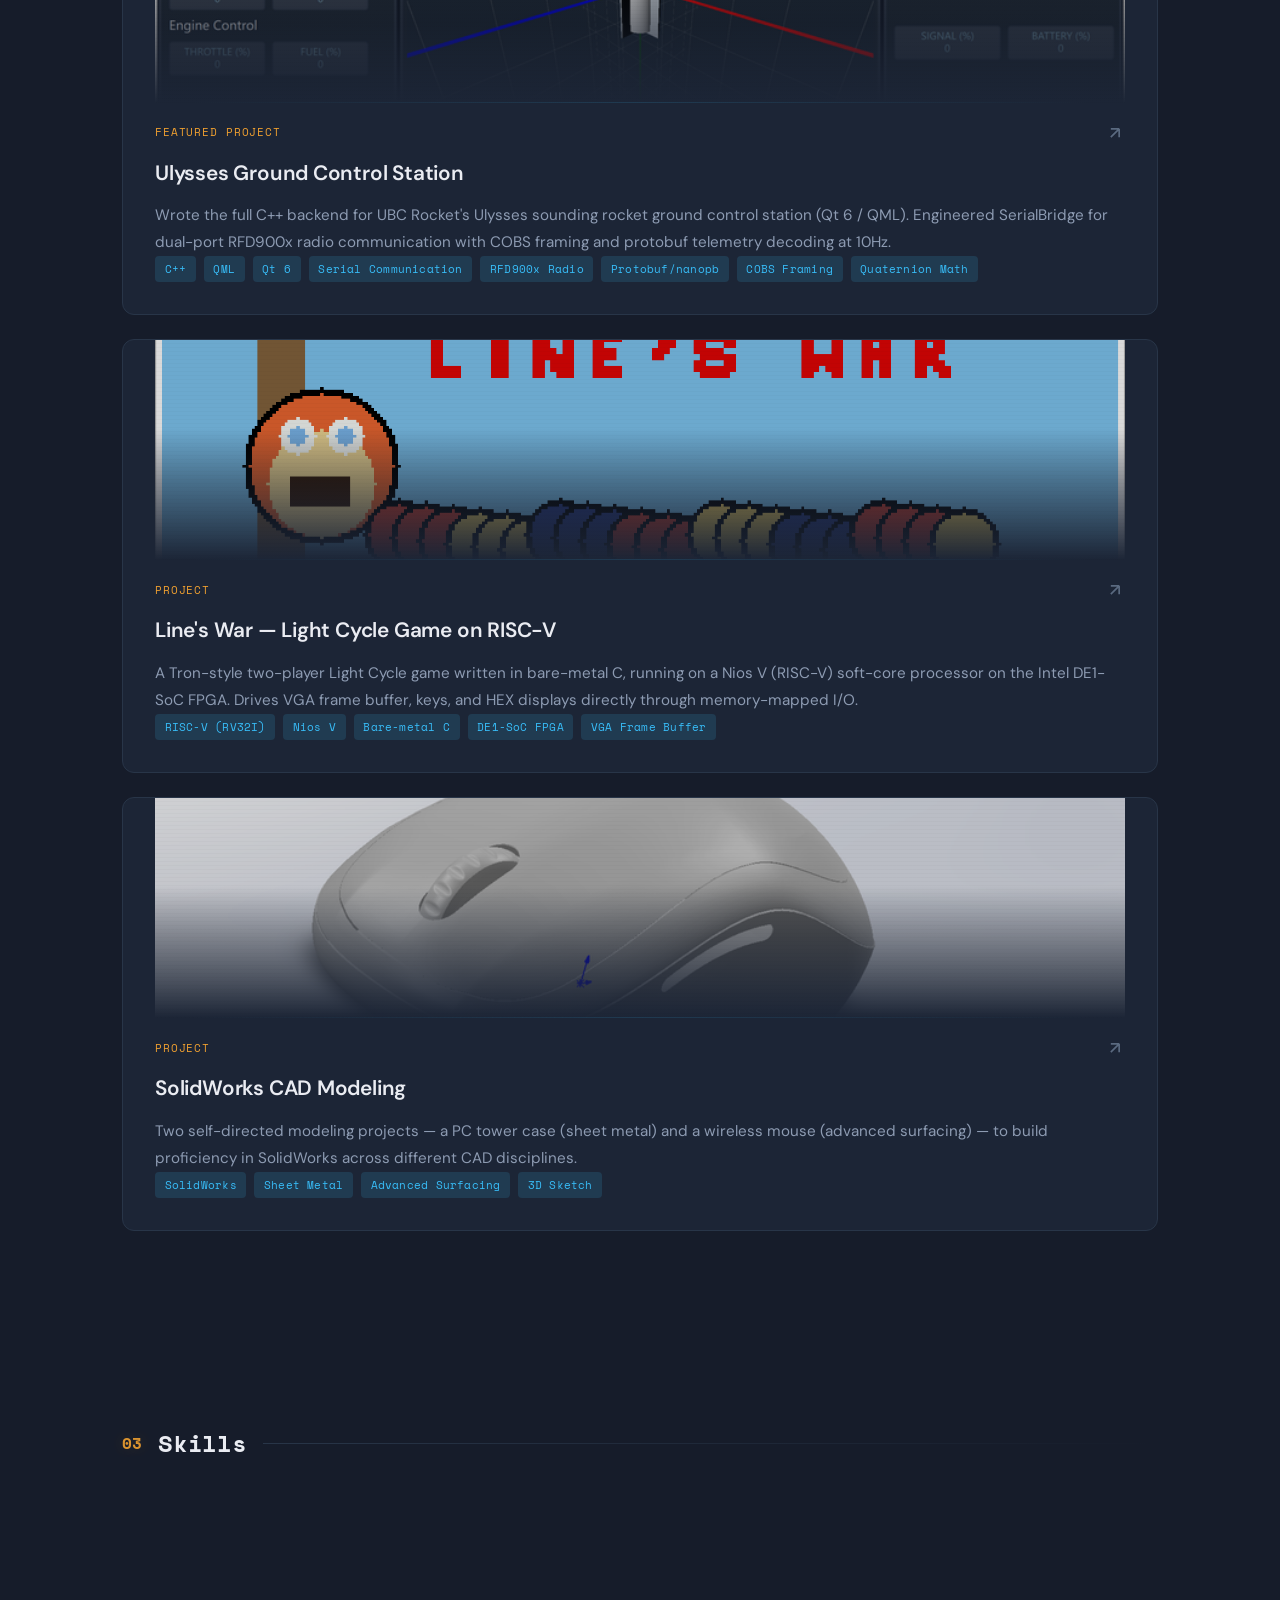
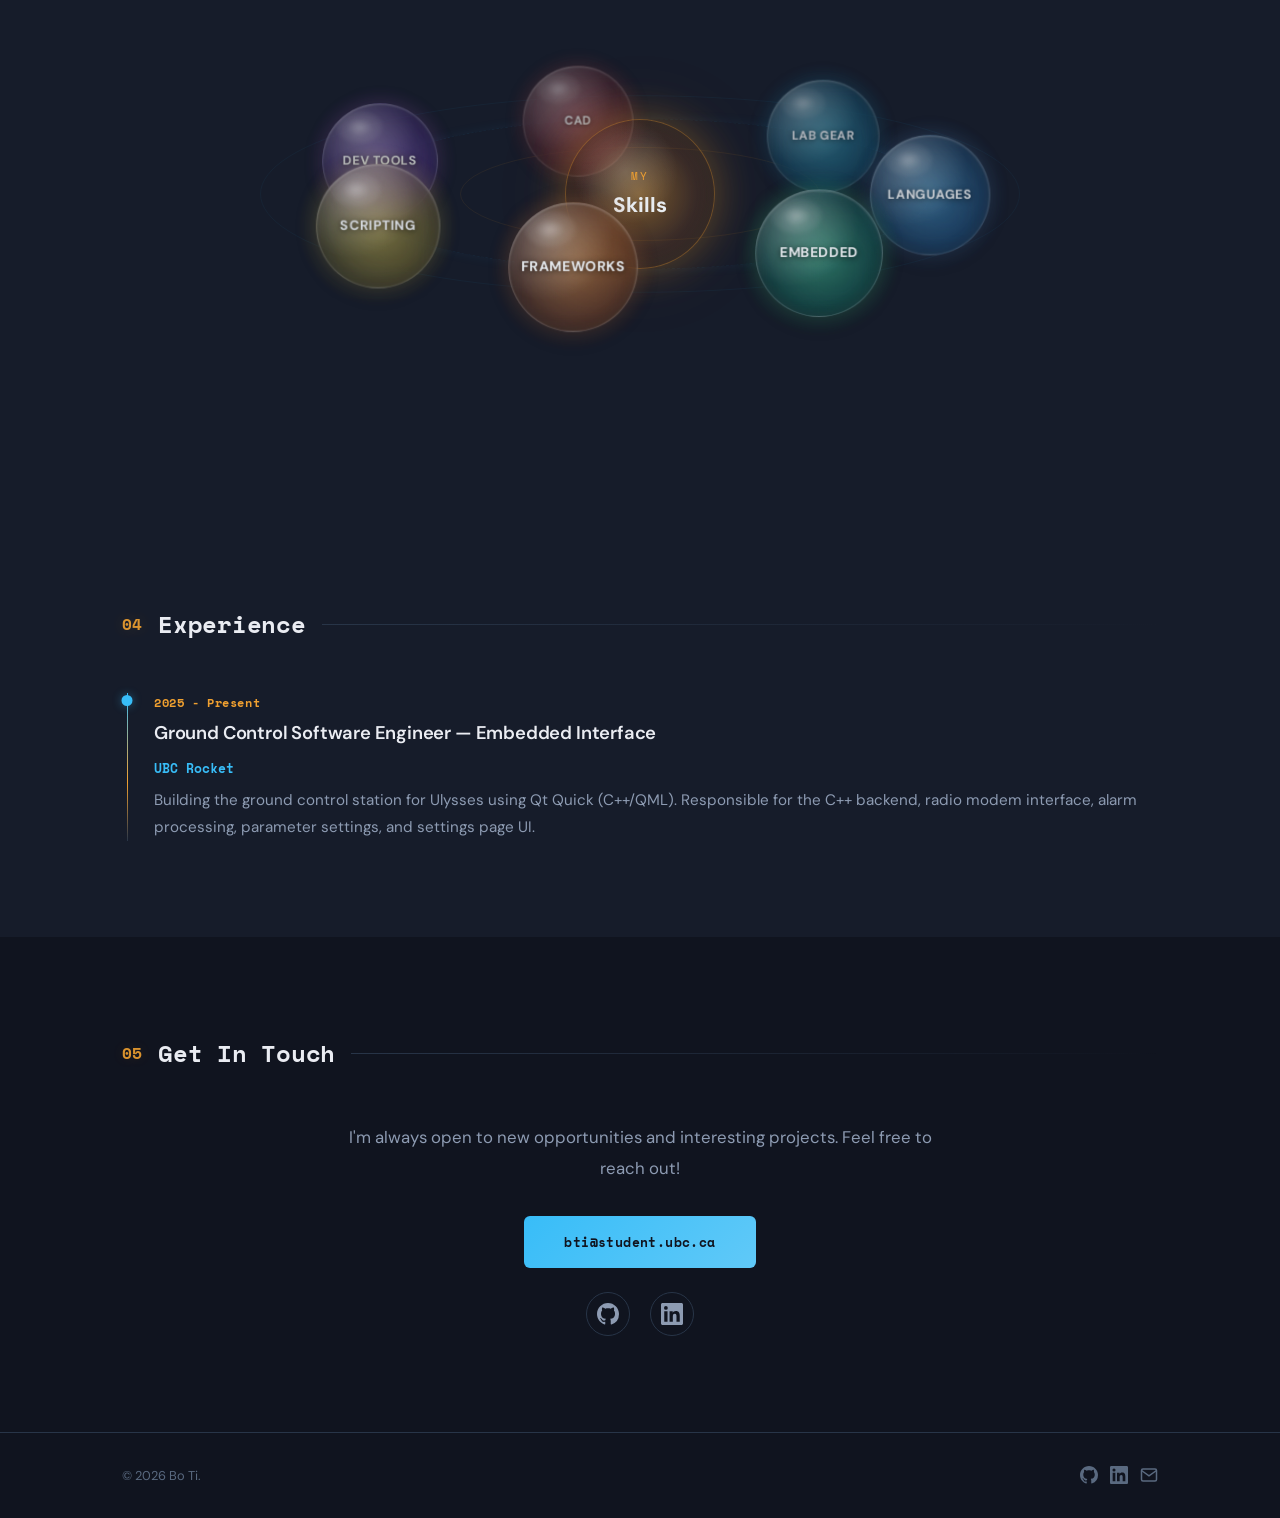
==== commit 067efd06: "sister page" ====
--- a/index.html
+++ b/index.html
@@ -303,9 +303,15 @@
 
     <nav class="navbar" id="navbar">
         <div class="nav-inner">
-            <a href="#hero" class="nav-logo">
-                <span class="logo-bracket">&lt;</span>Bo Ti<span class="logo-bracket">/&gt;</span>
-            </a>
+            <div class="nav-logos">
+                <a href="#hero" class="nav-logo">
+                    <span class="logo-bracket">&lt;</span>Bo Ti<span class="logo-bracket">/&gt;</span>
+                </a>
+                <span class="nav-logo-sep" aria-hidden="true">·</span>
+                <a href="saqira.html" class="nav-logo nav-logo-sister" title="Saqira's illustration portfolio">
+                    <span class="logo-bracket logo-bracket-rose">&lt;</span>Saqira<span class="logo-bracket logo-bracket-rose">/&gt;</span>
+                </a>
+            </div>
             <ul class="nav-links" id="navLinks">
                 <li><a href="#about" data-i18n="nav_about">About</a></li>
                 <li><a href="#projects" data-i18n="nav_projects">Projects</a></li>
@@ -314,13 +320,15 @@
                 <li><a href="#contact" data-i18n="nav_contact">Contact</a></li>
             </ul>
             <div class="nav-right">
-                <a href="project-teams.html" class="teams-icon" aria-label="UBC Design Teams Recruitment Tracker" title="UBC Design Teams Recruitment Tracker">
-                    <svg viewBox="0 0 24 24" fill="none" stroke="currentColor" stroke-width="2" stroke-linecap="round" stroke-linejoin="round">
+                <a href="project-teams.html" class="teams-cta" title="UBC Design Teams Recruitment Tracker">
+                    <svg class="teams-cta-icon" viewBox="0 0 24 24" fill="none" stroke="currentColor" stroke-width="2" stroke-linecap="round" stroke-linejoin="round" aria-hidden="true">
                         <path d="M17 21v-2a4 4 0 0 0-4-4H5a4 4 0 0 0-4 4v2"/>
                         <circle cx="9" cy="7" r="4"/>
                         <path d="M23 21v-2a4 4 0 0 0-3-3.87"/>
                         <path d="M16 3.13a4 4 0 0 1 0 7.75"/>
                     </svg>
+                    <span class="teams-cta-label">Design Team Info</span>
+                    <span class="teams-cta-pulse" aria-hidden="true"></span>
                 </a>
                 <button class="theme-toggle" id="themeSwitch" onclick="toggleTheme()" aria-label="Toggle theme">
                     <span class="theme-icon" id="themeIcon">&#9728;</span>
@@ -437,6 +445,29 @@
                     </div>
                 </a>
 
+                <a href="project-teams.html" class="project-card">
+                    <div class="project-img-wrapper">
+                        <img src="media/ubc_designteam.png" alt="UBC Engineering Design Teams — recruitment tracker" class="project-img" loading="lazy">
+                        <div class="project-img-fade"></div>
+                        <div class="project-img-scanline"></div>
+                    </div>
+                    <div class="project-top">
+                        <span class="project-label">Utility</span>
+                        <svg class="project-arrow" width="20" height="20" viewBox="0 0 24 24" fill="none" stroke="currentColor" stroke-width="2"><path d="M7 17L17 7M17 7H7M17 7V17"/></svg>
+                    </div>
+                    <h3 class="project-name">UBC Design Teams &mdash; Recruitment Tracker</h3>
+                    <p class="project-desc">Weekly-scheduled Python ETL that scrapes 33 UBC engineering design team recruitment pages with Selenium, summarizes each via the Claude API, and commits a static JSON that the site renders. Runs on GitHub Actions between Aug 15 &ndash; Sep 15 only.</p>
+                    <div class="project-tech">
+                        <span>Python</span>
+                        <span>Selenium</span>
+                        <span>BeautifulSoup</span>
+                        <span>Anthropic API</span>
+                        <span>Claude Haiku 4.5</span>
+                        <span>GitHub Actions</span>
+                        <span>Static JSON</span>
+                    </div>
+                </a>
+
                 <a href="project-ulysses.html" class="project-card">
                     <div class="project-img-wrapper">
                         <img src="media/Ulysses_GCS.png" alt="Ulysses Ground Control Station — Qt 6 telemetry dashboard" class="project-img" style="object-position: center 30%" loading="lazy">
--- a/style.css
+++ b/style.css
@@ -136,6 +136,20 @@
     height: 100%;
 }
 
+.nav-logos {
+    display: inline-flex;
+    align-items: center;
+    gap: 0.55rem;
+}
+
+.nav-logo-sep {
+    color: var(--text-secondary, #6b7280);
+    font-weight: 400;
+    opacity: 0.55;
+    font-size: 1rem;
+    user-select: none;
+}
+
 .nav-logo {
     font-family: var(--font-display);
     font-size: 1.1rem;
@@ -151,9 +165,27 @@
     text-shadow: 0 0 12px rgba(56, 189, 248, 0.3);
 }
 
+.nav-logo-sister:hover {
+    color: #e89b9f;
+    text-shadow: 0 0 12px rgba(232, 155, 159, 0.35);
+}
+
 .logo-bracket {
     color: var(--accent);
     font-weight: 400;
+}
+
+.logo-bracket-rose {
+    color: #e89b9f;
+}
+
+@media (max-width: 600px) {
+    .nav-logo-sister {
+        font-size: 0.95rem;
+    }
+    .nav-logo-sep {
+        font-size: 0.85rem;
+    }
 }
 
 .nav-links {
@@ -222,33 +254,70 @@
     font-weight: 700;
 }
 
-.teams-icon {
+.teams-cta {
+    position: relative;
     display: inline-flex;
     align-items: center;
-    justify-content: center;
-    width: 32px;
-    height: 32px;
-    padding: 3px;
-    border: 1px solid rgba(56, 189, 248, 0.25);
-    border-radius: 4px;
-    background: var(--accent-dim);
+    gap: 0.45rem;
+    padding: 0.4rem 0.85rem;
+    border: 1px solid var(--accent);
+    border-radius: 999px;
+    background: linear-gradient(135deg, rgba(56, 189, 248, 0.22), rgba(56, 189, 248, 0.08));
+    color: var(--accent);
+    font-family: var(--font-display);
+    font-size: 0.72rem;
+    font-weight: 700;
+    letter-spacing: 0.06em;
+    text-transform: uppercase;
+    text-decoration: none;
     cursor: pointer;
-    transition: all 0.25s;
-    text-decoration: none;
-}
-.teams-icon svg {
-    width: 18px;
-    height: 18px;
-    color: var(--accent);
-    display: block;
-}
-.teams-icon:hover {
-    background: rgba(56, 189, 248, 0.2);
-    border-color: var(--accent);
-    box-shadow: 0 0 10px rgba(56, 189, 248, 0.15);
-}
-.teams-icon:active {
-    transform: scale(0.95);
+    transition: all 0.25s ease;
+    box-shadow: 0 0 0 0 rgba(56, 189, 248, 0.35);
+    overflow: visible;
+}
+.teams-cta-icon {
+    width: 16px;
+    height: 16px;
+    flex-shrink: 0;
+    color: var(--accent);
+}
+.teams-cta-label {
+    white-space: nowrap;
+}
+.teams-cta-pulse {
+    position: absolute;
+    top: 50%;
+    right: 0.7rem;
+    width: 7px;
+    height: 7px;
+    border-radius: 50%;
+    background: var(--accent);
+    transform: translateY(-50%);
+    box-shadow: 0 0 0 0 rgba(56, 189, 248, 0.7);
+    animation: teamsCtaPulse 2s ease-out infinite;
+    display: none;
+}
+@keyframes teamsCtaPulse {
+    0%   { box-shadow: 0 0 0 0   rgba(56, 189, 248, 0.6); }
+    70%  { box-shadow: 0 0 0 10px rgba(56, 189, 248, 0);  }
+    100% { box-shadow: 0 0 0 0   rgba(56, 189, 248, 0);   }
+}
+.teams-cta:hover {
+    background: linear-gradient(135deg, rgba(56, 189, 248, 0.35), rgba(56, 189, 248, 0.18));
+    box-shadow: 0 0 14px rgba(56, 189, 248, 0.35);
+    transform: translateY(-1px);
+}
+.teams-cta:active {
+    transform: translateY(0) scale(0.97);
+}
+@media (max-width: 600px) {
+    .teams-cta {
+        padding: 0.35rem 0.55rem;
+        gap: 0;
+    }
+    .teams-cta-label {
+        display: none;
+    }
 }
 
 .lang-toggle:hover {
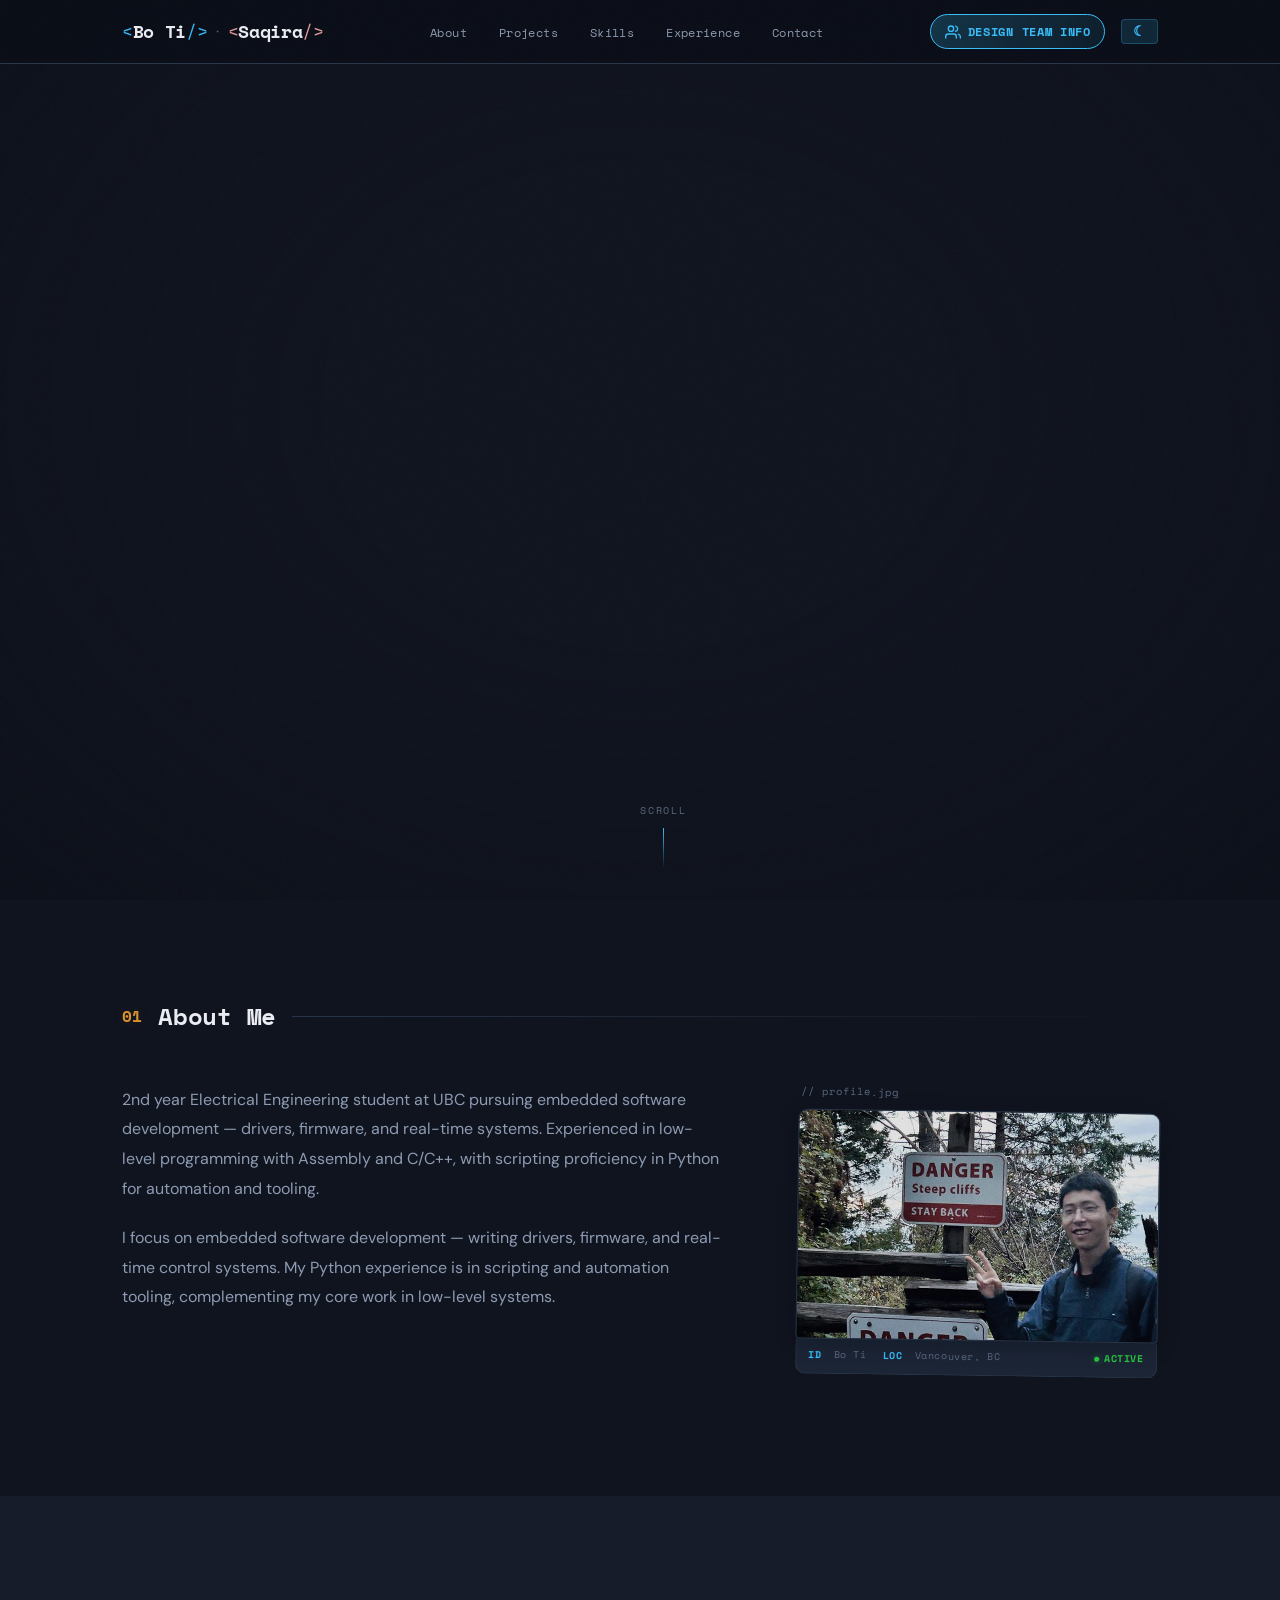
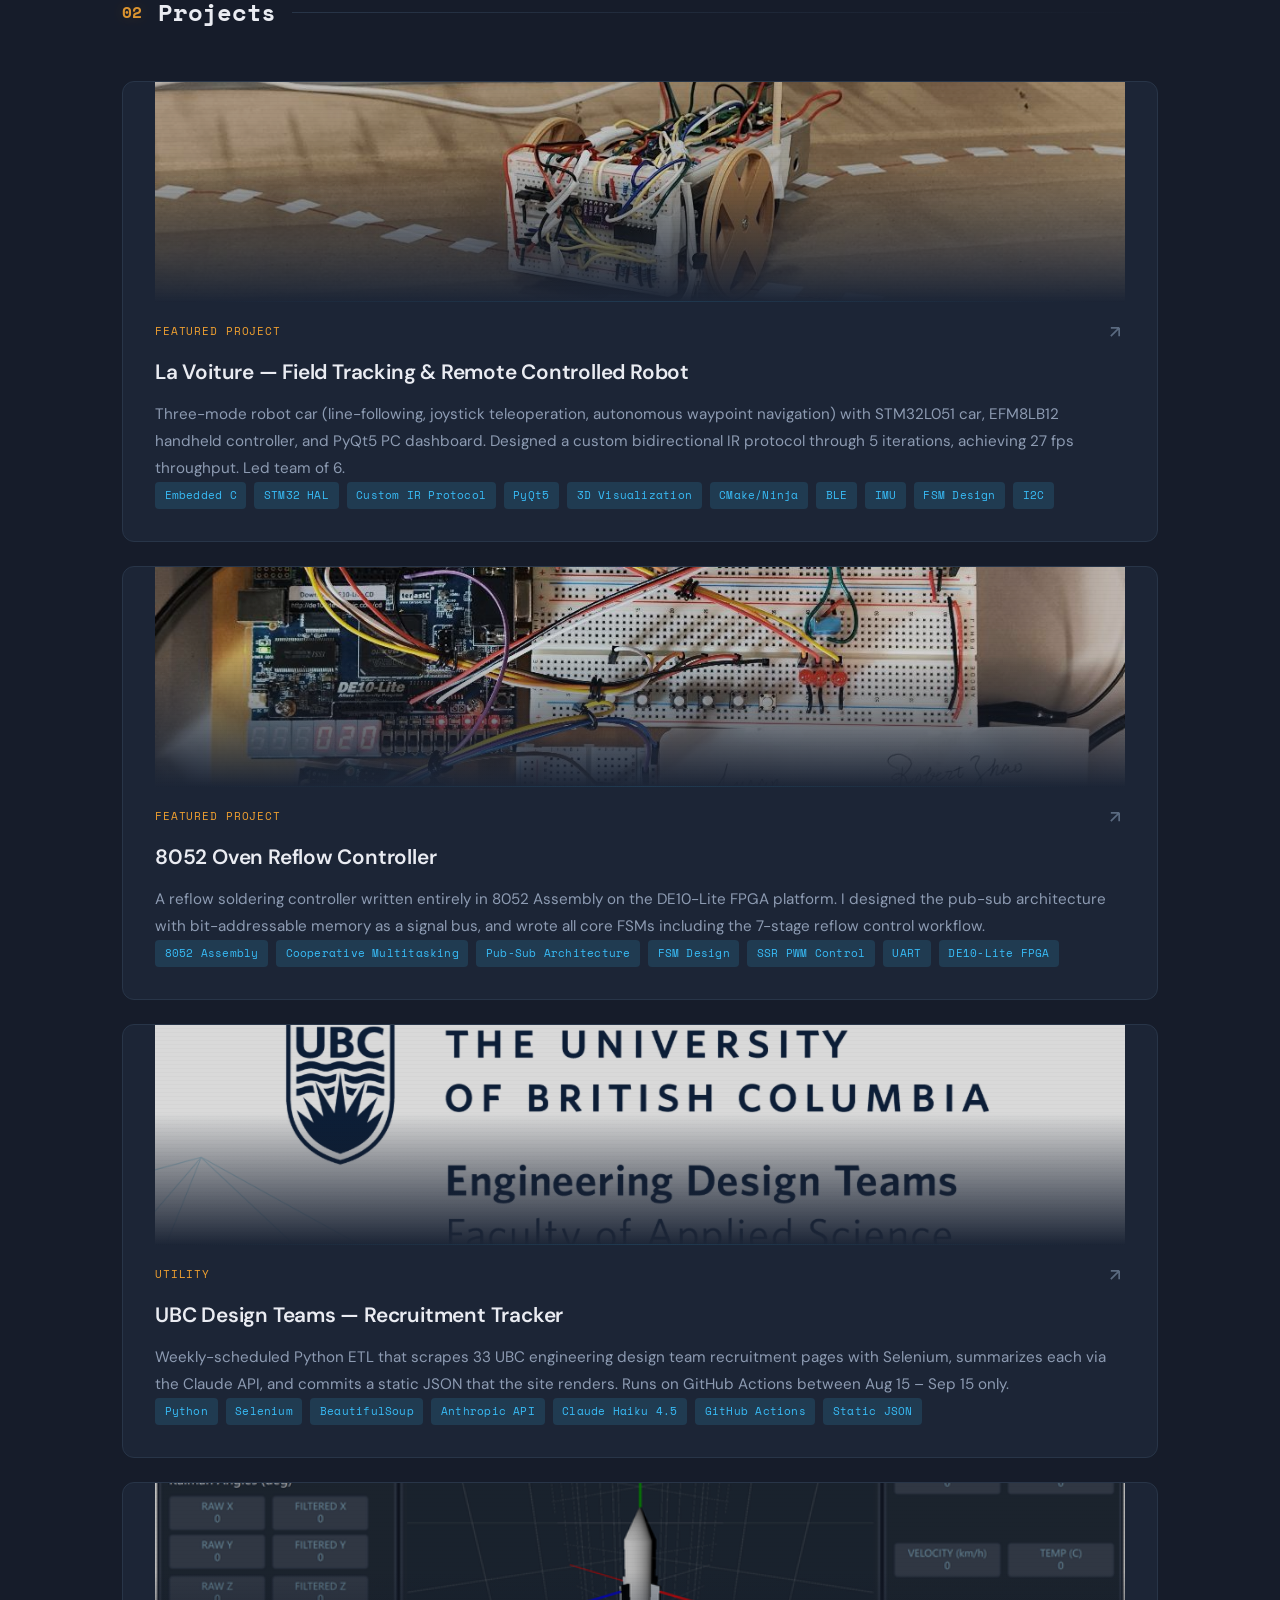
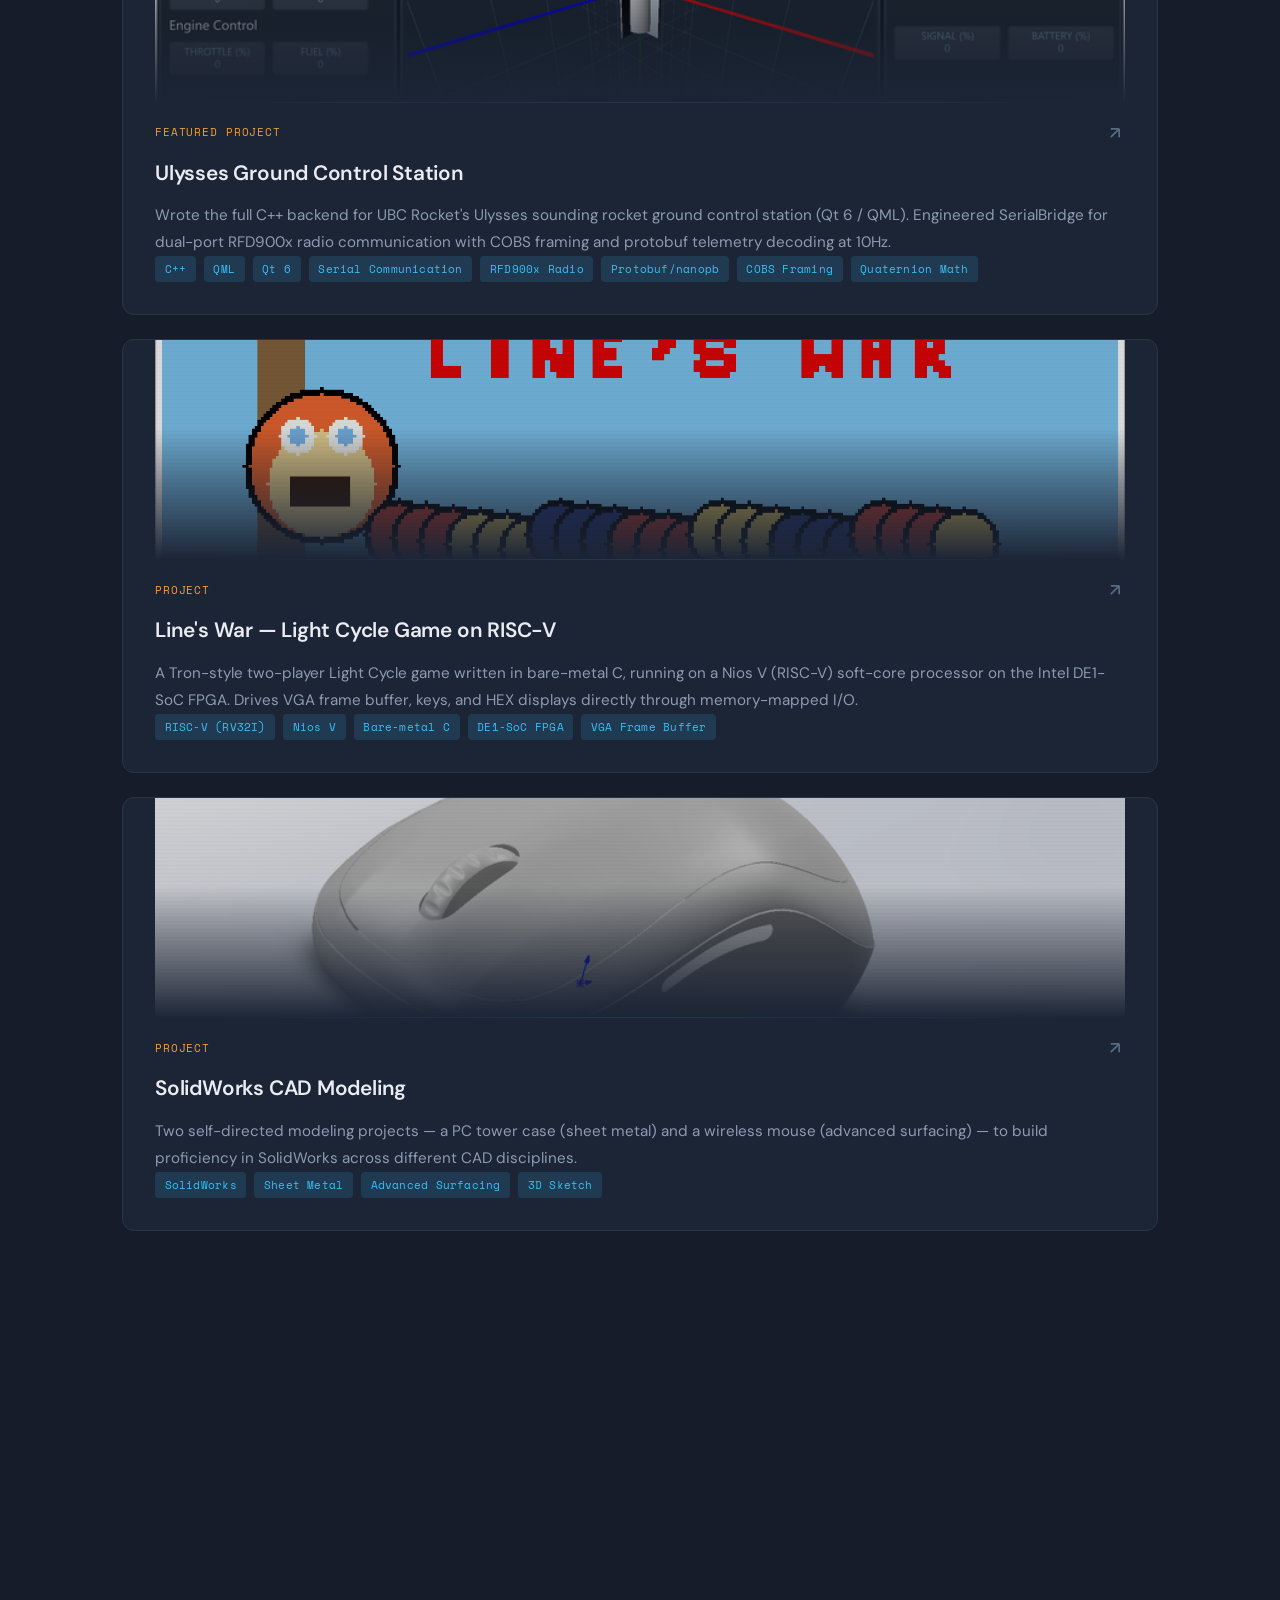
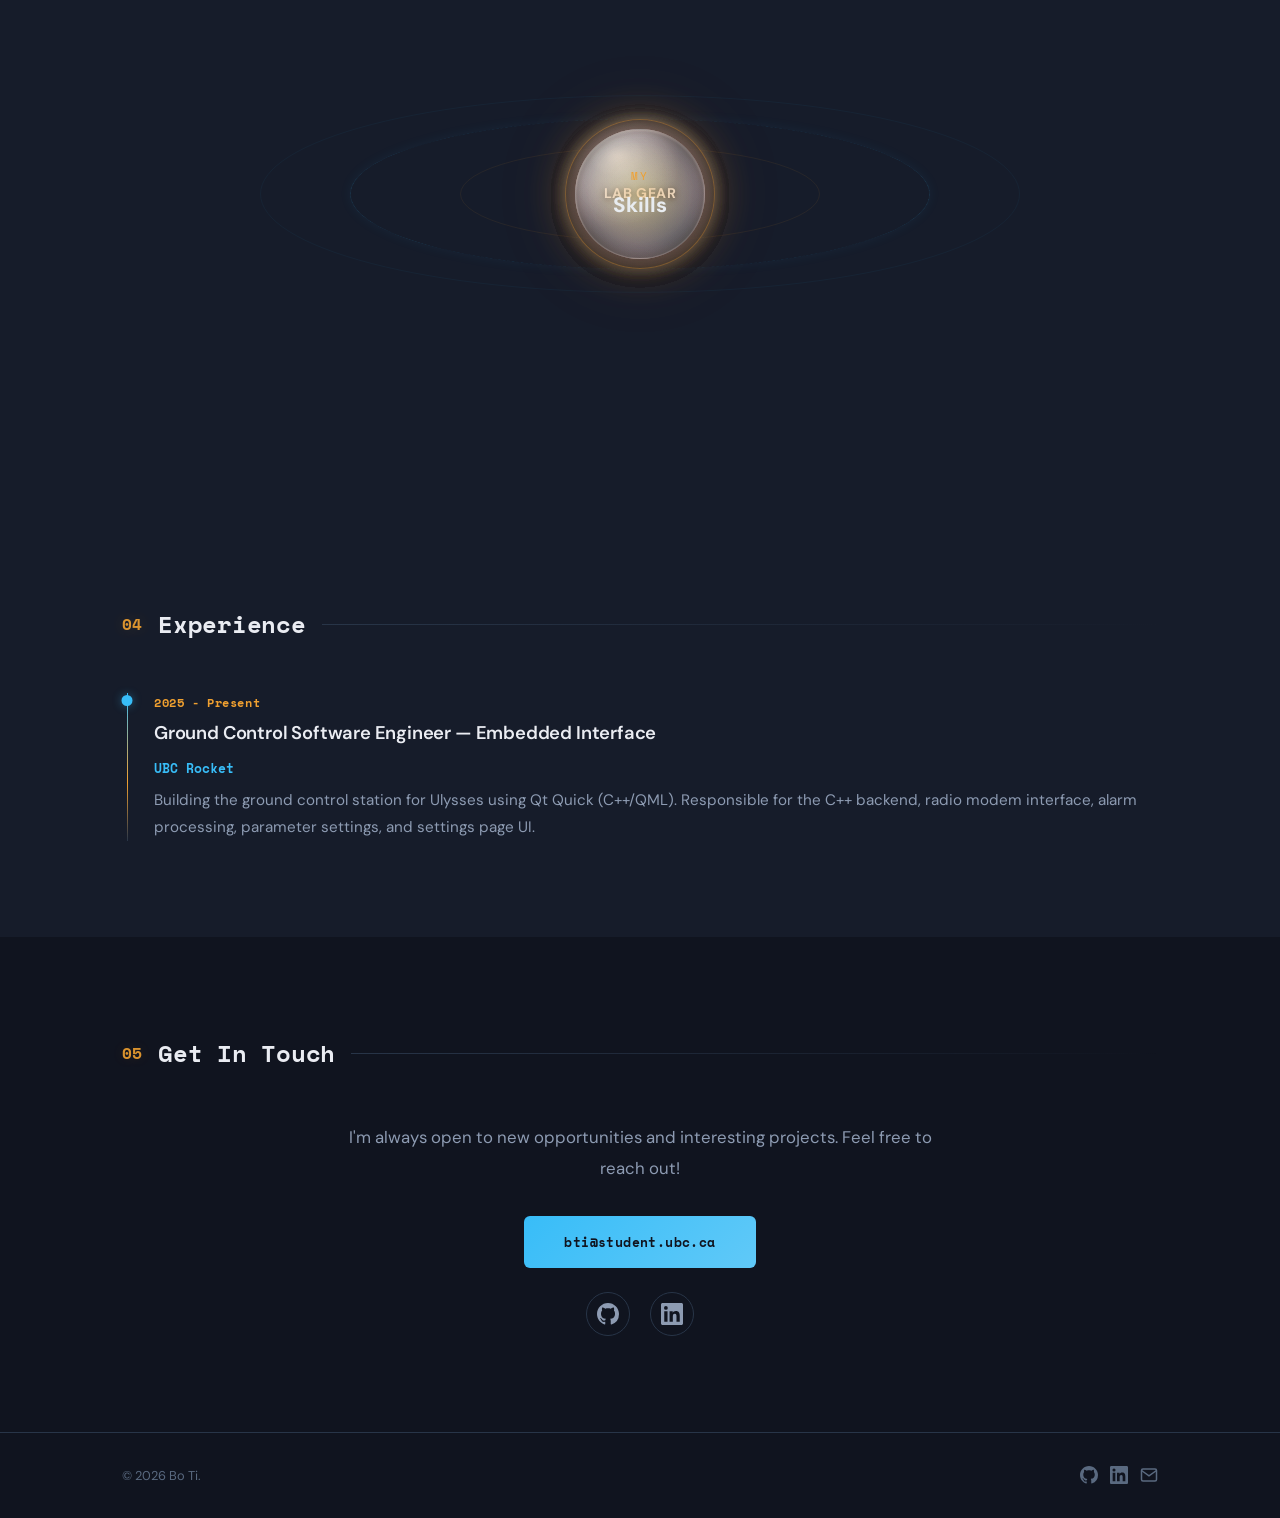
==== commit ecaa3612: "feat: English-only mode, Ulysses project page, light-mode fix for teams tracker - Remove language to" ====
--- a/index.html
+++ b/index.html
@@ -333,9 +333,6 @@
                 <button class="theme-toggle" id="themeSwitch" onclick="toggleTheme()" aria-label="Toggle theme">
                     <span class="theme-icon" id="themeIcon">&#9728;</span>
                 </button>
-                <button class="lang-toggle" id="langSwitch" onclick="toggleLang()" aria-label="Toggle language">
-                    <span class="lang-label" id="langLabel">CN</span>
-                </button>
                 <button class="menu-toggle" id="menuToggle" onclick="toggleMenu()" aria-label="Toggle menu">
                     <span></span><span></span><span></span>
                 </button>
